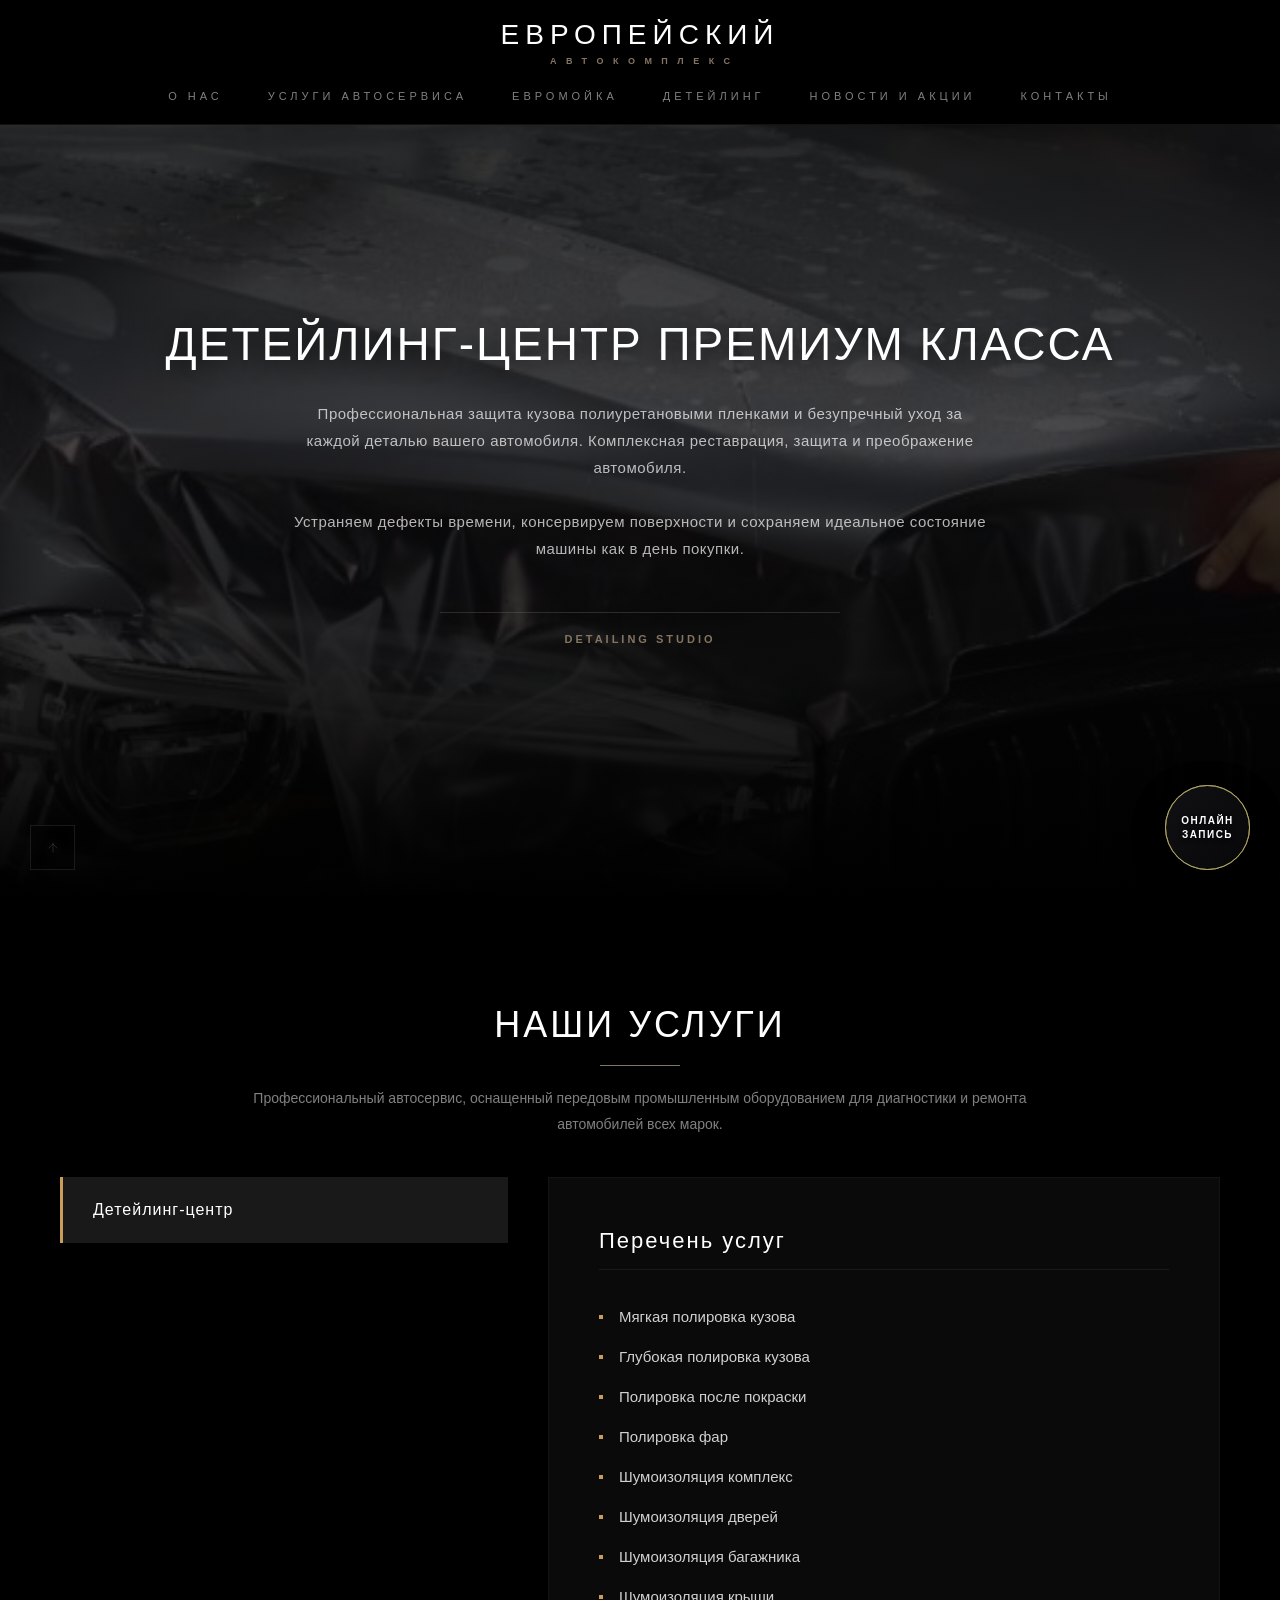
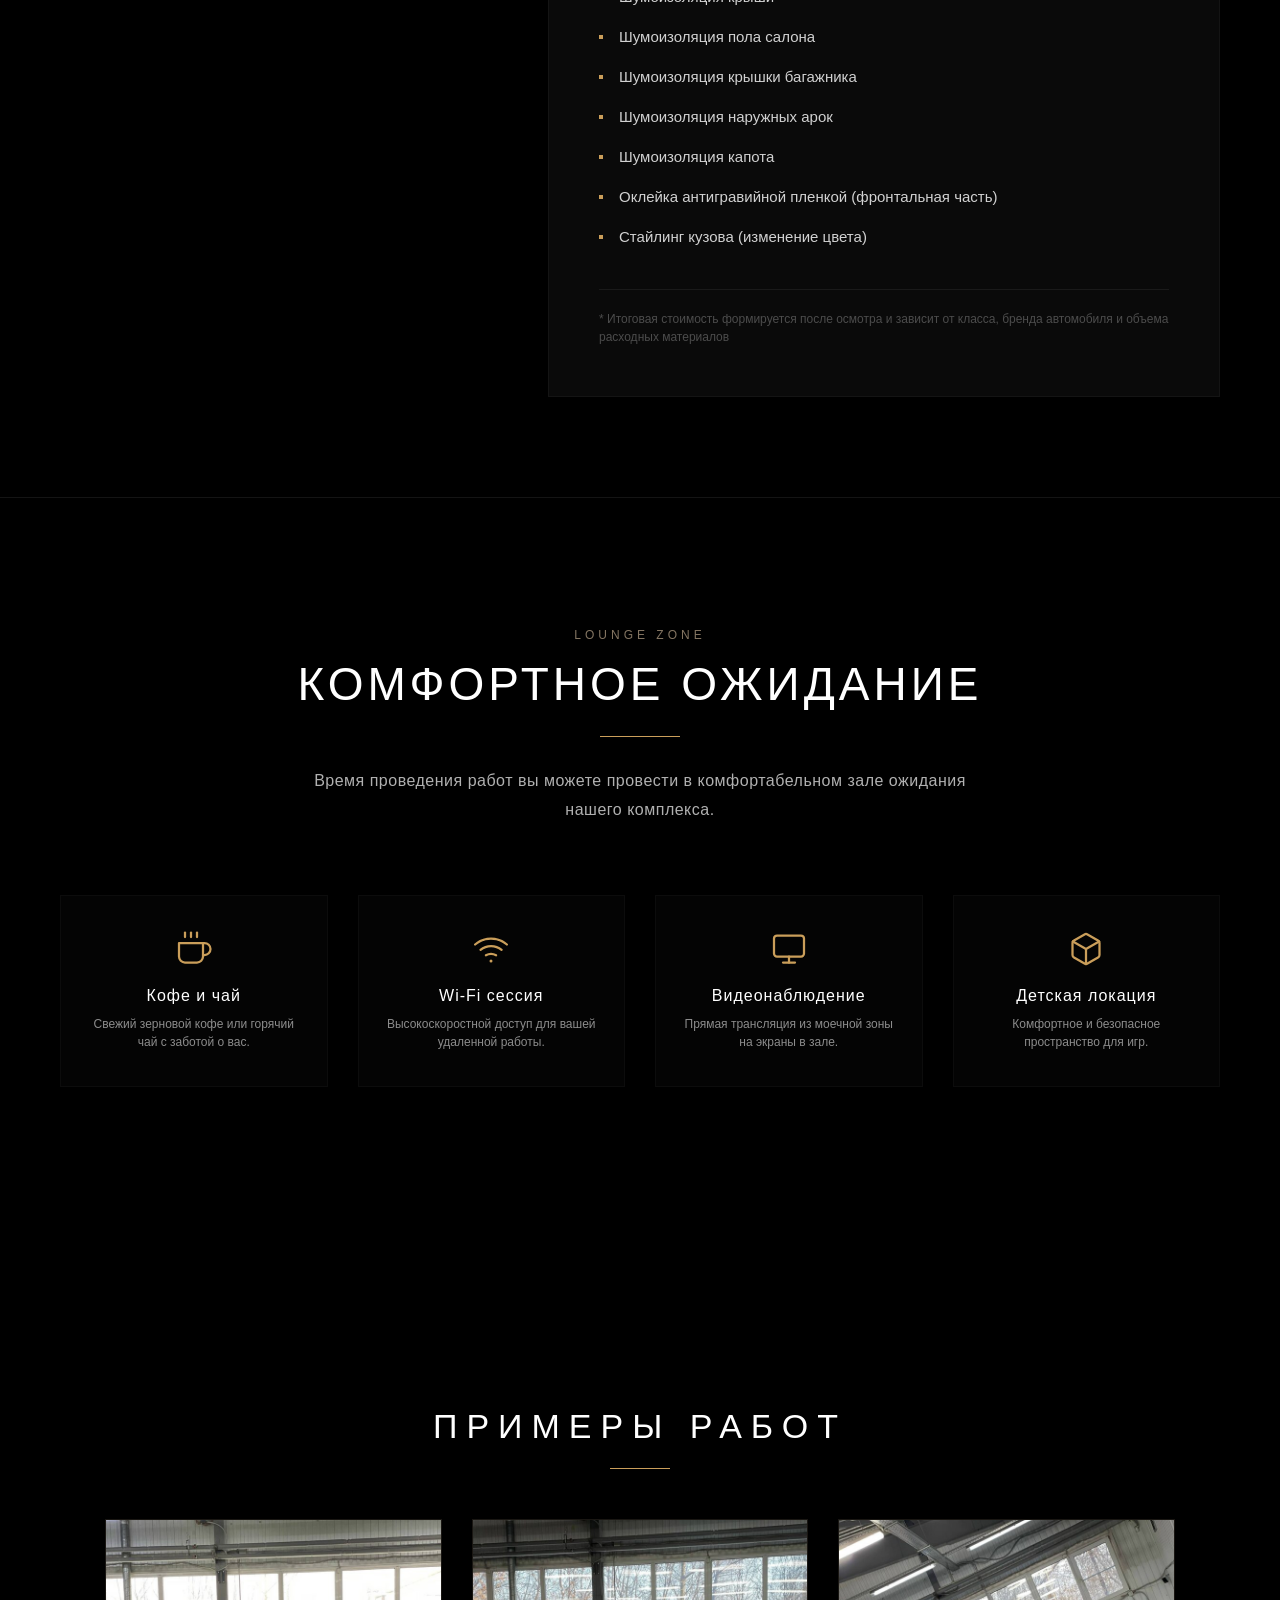
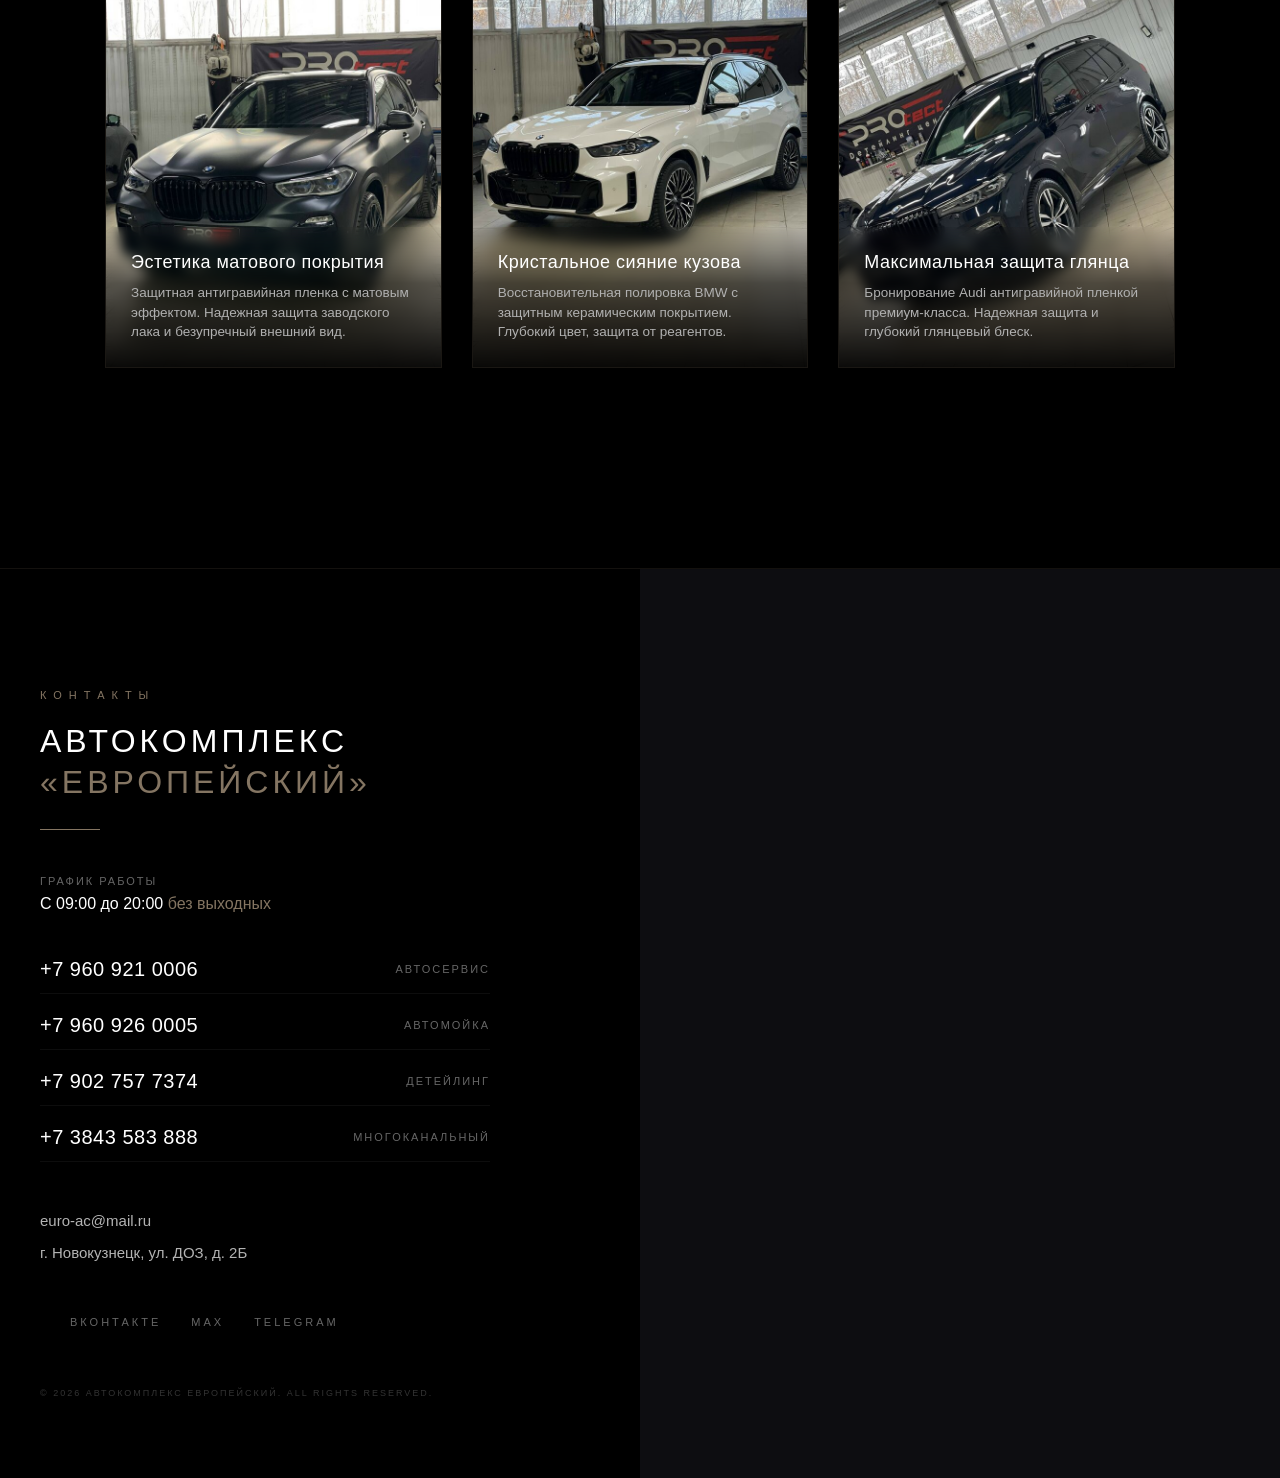
==== detailing/detailing.html @ e81b6d35 "Add files via upload" ====
<!DOCTYPE html>
<html lang="ru">
<head>
    <!-- Yandex.Metrika counter -->
<script type="text/javascript">
    (function(m,e,t,r,i,k,a){
        m[i]=m[i]||function(){(m[i].a=m[i].a||[]).push(arguments)};
        m[i].l=1*new Date();
        for (var j = 0; j < document.scripts.length; j++) {if (document.scripts[j].src === r) { return; }}
        k=e.createElement(t),a=e.getElementsByTagName(t)[0],k.async=1,k.src=r,a.parentNode.insertBefore(k,a)
    })(window, document,'script','https://mc.yandex.ru/metrika/tag.js?id=111897765', 'ym');

    ym(111897765, 'init', {ssr:true, webvisor:true, clickmap:true, ecommerce:"dataLayer", referrer: document.referrer, url: location.href, accurateTrackBounce:true, trackLinks:true});
</script>
<noscript><div><img src="https://mc.yandex.ru/watch/111897765" style="position:absolute; left:-9999px;" alt="" /></div></noscript>
<!-- /Yandex.Metrika counter -->
    <meta charset="UTF-8">
    <meta name="viewport" content="width=device-width, initial-scale=1.0">
    <title>Детейлинг | Автокомплекс Европейский Новокузнецк</title>
    <link rel="stylesheet" href="../style.css">
</head>
<body>

    <!-- PREMIUM FIXED NAVBAR -->
    <nav class="navbar">
        <div class="nav-container">
            <input type="checkbox" id="menu-toggle" class="menu-checkbox">
            <a href="../index.html" class="logo">
                <span class="logo-main">ЕВРОПЕЙСКИЙ</span>
                <span class="logo-sub">автокомплекс</span>
            </a>
            <label for="menu-toggle" class="burger-icon">
                <span></span>
                <span></span>
                <span></span>
            </label>
            <ul class="nav-menu">
                <li><a href="../index.html#about">О нас</a></li>
                <li><a href="../service/1index.html">Услуги автосервиса</a></li>
                <li><a href="../mojka/mojka.html">Евромойка</a></li>
                <li><a href="detailing.html">Детейлинг</a></li>
                <li><a href="../index.html#promo">Новости и акции</a></li>
                <li><a href="../index.html#contacts">Контакты</a></li>
            </ul>
        </div>
    </nav>

    <!-- HERO SECTION -->
    <section class="hero-section" style="background-image: url('../images/2-1-768x384.jpg');">
        <div class="hero-overlay"></div>
        <div class="hero-content">
            <h1 class="hero-title" style="font-weight: 300 !important; letter-spacing: 2px !important; text-transform: none !important;">
                ДЕТЕЙЛИНГ-ЦЕНТР ПРЕМИУМ КЛАССА
            </h1>
            <p class="hero-text">
                Профессиональная защита кузова полиуретановыми пленками и безупречный уход за каждой деталью вашего автомобиля. Комплексная реставрация, защита и преображение автомобиля.<br><br>
                Устраняем дефекты времени, консервируем поверхности и сохраняем идеальное состояние машины как в день покупки.
            </p>
            <div class="hero-mission" style="margin-bottom: 20px;">DETAILING STUDIO</div>
        </div>
    </section>

<!-- ==========================================================================
     МОБИЛЬНО-АДАПТИВНЫЙ LOFT-МОДУЛЬ УСЛУГ (БЕЗ ЦИФР)
     ========================================================================== -->
<section class="loft-services-layout">
    <div class="loft-services-container">
        
            <!-- ИСПРАВЛЕННЫЙ БЛОК: СИНХРОНИЗАЦИЯ СТИЛЯ ЧЕРТЫ И ШРИФТА -->
            <div class="eurowash-header" style="text-align: center; margin-bottom: 40px !important;">
                <h2 class="eurowash-main-title" style="font-weight: 300 !important; letter-spacing: 3px !important; text-transform: uppercase !important; font-size: 36px !important; margin-bottom: 15px !important; color: #FFFFFF !important;">
                    Наши услуги
                </h2>
                <div class="eurowash-line-divider" style="margin: 0 auto 20px auto !important;"></div>
                <p class="eurowash-main-subtitle" style="max-width: 800px; margin: 0 auto !important;">
                    Профессиональный автосервис, оснащенный передовым промышленным оборудованием для диагностики и ремонта автомобилей всех марок.
                </p>
            </div>

        <div class="loft-tabs-wrapper">
            
            <!-- НАВИГАЦИЯ -->
            <div class="loft-tabs-grid">
                
                <!-- КАТЕГОРИЯ 1 -->
                <div class="loft-tab-group" id="group-cat-to">
                    <div class="loft-tab-btn active" onclick="switchLoftTab(this, 'cat-to')">
                        <span class="tab-title">Детейлинг-центр</span>
                    </div>
                </div>

            </div>

            <!-- ДЕСКТОПНЫЙ ХРАНИЛИЩЕ-ЭКРАН -->
            <div class="loft-panels-display" id="desktop-display-panel">
                
                <!-- СОДЕРЖИМОЕ КАТЕГОРИИ 1 -->
                <div class="loft-panel-content active" id="cat-to">
                    <h3 class="panel-inside-title">Перечень услуг</h3>
                    <ul class="price-list-items">
                        <li>Мягкая полировка кузова</li>
                        <li>Глубокая полировка кузова</li>
                        <li>Полировка после покраски</li>
                        <li>Полировка фар</li>
                        <li>Шумоизоляция комплекс</li>
                        <li>Шумоизоляция дверей</span></li>
                        <li>Шумоизоляция багажника</li>
                        <li>Шумоизоляция крыши</li>
                        <li>Шумоизоляция пола салона</li>
                        <li>Шумоизоляция крышки багажника</li>
                        <li>Шумоизоляция наружных арок</li>
                        <li>Шумоизоляция капота</li>
                        <li>Оклейка антигравийной пленкой (фронтальная часть)</li>
                        <li>Стайлинг кузова (изменение цвета)</li>
                    </ul>
                    <div class="panel-disclaimer">
                        * Итоговая стоимость формируется после осмотра и зависит от класса, бренда автомобиля и объема расходных материалов

                    </div>
                </div>

                </div>

            </div>
        </div>

    </div>
</section>

    <!-- LOUNGE-ZONE MONOLITH -->
    <section class="loft-comfort-monolith" style="background-image: url('../images/photo-1625047509248-.jpg');">
        <div class="monolith-dark-overlay"></div>
        <div class="monolith-content">
            
            <div class="comfort-header-centered">
                <span class="comfort-meta-code">LOUNGE ZONE</span>
                <h2 class="comfort-title-main">Комфортное Ожидание</h2>
                <div class="comfort-line-center"></div>
                <p class="comfort-text-lead">Время проведения работ вы можете провести в комфортабельном зале ожидания нашего комплекса.</p>
            </div>

            <!-- Лента из 4-х премиальных пунктов лофта -->
            <div class="comfort-linear-ribbon">
                <div class="ribbon-item">
                    <div class="ribbon-icon">
                        <svg viewBox="0 0 24 24" fill="none" stroke="#ca9e5a" stroke-width="1.5" stroke-linecap="round" stroke-linejoin="round"><path d="M18 8h1a4 4 0 0 1 0 8h-1"></path><path d="M2 8h16v9a4 4 0 0 1-4 4H6a4 4 0 0 1-4-4V8z"></path><line x1="6" y1="1" x2="6" y2="4"></line><line x1="10" y1="1" x2="10" y2="4"></line><line x1="14" y1="1" x2="14" y2="4"></line></svg>
                    </div>
                    <h3 class="ribbon-label">Кофе и чай</h3>
                    <p class="ribbon-desc">Свежий зерновой кофе или горячий чай с заботой о вас.</p>
                </div>

                <div class="ribbon-item">
                    <div class="ribbon-icon">
                        <svg viewBox="0 0 24 24" fill="none" stroke="#ca9e5a" stroke-width="1.5" stroke-linecap="round" stroke-linejoin="round"><path d="M5 12.55a11 11 0 0 1 14.08 0"></path><path d="M1.42 9a16 16 0 0 1 21.16 0"></path><path d="M8.58 16.14a7 7 0 0 1 6.84 0"></path><line x1="12" y1="20" x2="12.01" y2="20" stroke-width="2"></line></svg>
                    </div>
                    <h3 class="ribbon-label">Wi-Fi сессия</h3>
                    <p class="ribbon-desc">Высокоскоростной доступ для вашей удаленной работы.</p>
                </div>

                <div class="ribbon-item">
                    <div class="ribbon-icon">
                        <svg viewBox="0 0 24 24" fill="none" stroke="#ca9e5a" stroke-width="1.5" stroke-linecap="round" stroke-linejoin="round"><rect x="2" y="3" width="20" height="14" rx="2" ry="2"></rect><line x1="8" y1="21" x2="16" y2="21"></line><line x1="12" y1="17" x2="12" y2="21"></line></svg>
                    </div>
                    <h3 class="ribbon-label">Видеонаблюдение</h3>
                    <p class="ribbon-desc">Прямая трансляция из моечной зоны на экраны в зале.</p>
                </div>

                <div class="ribbon-item">
                    <div class="ribbon-icon">
                        <svg viewBox="0 0 24 24" fill="none" stroke="#ca9e5a" stroke-width="1.5" stroke-linecap="round" stroke-linejoin="round"><path d="M21 16V8a2 2 0 0 0-1-1.73l-7-4a2 2 0 0 0-2 0l-7 4A2 2 0 0 0 3 8v8a2 2 0 0 0 1 1.73l7 4a2 2 0 0 0 2 0l7-4A2 2 0 0 0 21 16z"></path><polyline points="3.27 6.96 12 12.01 20.73 6.96"></polyline><line x1="12" y1="22.08" x2="12" y2="12"></line></svg>
                    </div>
                    <h3 class="ribbon-label">Детская локация</h3>
                    <p class="ribbon-desc">Комфортное и безопасное пространство для игр.</p>
                </div>
            </div>
        </div>
    </section>

    <!-- ПРИМЕРЫ РАБОТ -->
    <section class="reviews-loft-section">
        <div class="reviews-loft-container">
        <div class="reviews-loft-header" style="text-align: center !important; margin-bottom: 50px !important; padding-top: 50px !important;">
            <h2 class="eurowash-header" style="font-weight: 300 !important; letter-spacing: 9px !important; text-transform: uppercase !important; color: #FFFFFF !important; font-size: 34px !important; margin: 0 0 22px 0 !important; padding: 0 !important;">ПРИМЕРЫ РАБОТ</h2>
            <div class="eurowash-line-divider" style="width: 60px !important; height: 1px !important; background-color: #ca9e5a !important; margin: 0 auto !important; display: block !important;"></div>
        </div>
            <div class="reviews-grid-system">
        <div class="eurowash-portfolio-grid">
            
            <!-- Карточка 1 -->
            <div class="eurowash-portfolio-item">
                <img class="eurowash-portfolio-img" src="../images/KIp89D2U6u9i5lnKeVz-.jpg" alt="Эстетика матового покрытия">
                <div class="eurowash-portfolio-content">
                    <h3 class="eurowash-portfolio-title">Эстетика матового покрытия</h3>
                    <p class="eurowash-portfolio-text">Защитная антигравийная пленка с матовым эффектом. Надежная защита заводского лака и безупречный внешний вид.</p>
                </div>
            </div>

            <!-- Карточка 2 -->
            <div class="eurowash-portfolio-item">
                <img class="eurowash-portfolio-img" src="../images/Ao55FNGRckHCkM8zNSPq.jpg" alt="Кристальное сияние кузова">
                <div class="eurowash-portfolio-content">
                    <h3 class="eurowash-portfolio-title">Кристальное сияние кузова</h3>
                    <p class="eurowash-portfolio-text">Восстановительная полировка BMW с защитным керамическим покрытием. Глубокий цвет, защита от реагентов.</p>
                </div>
            </div>

            <!-- Карточка 3 -->
            <div class="eurowash-portfolio-item">
                <img class="eurowash-portfolio-img" src="../images/OlDW3I20HmL8QSIwO9Zn.jpg" alt="Максимальная защита глянца">
                <div class="eurowash-portfolio-content">
                    <h3 class="eurowash-portfolio-title">Максимальная защита глянца</h3>
<p class="eurowash-portfolio-text">Бронирование Audi антигравийной пленкой премиум-класса. Надежная защита и глубокий глянцевый блеск.</p>
                </div>
            </div>

        </div>
    </section>

    <!-- PREMIUM LOFT FOOTER & MAP MATRIX -->
    <footer class="loft-footer-section" id="contacts">
        <div class="loft-footer-container">
            <div class="footer-info-plate">
                <span class="footer-bronze-label">Контакты</span>
                <h2 class="footer-main-title">Автокомплекс <span class="bronze-faded">«Европейский»</span></h2>
                <div class="footer-line-divider"></div>
                <div class="footer-meta-block">
                    <span class="meta-label">График работы</span>
                    <span class="meta-value">С 09:00 до 20:00 <span class="bronze-faded">без выходных</span></span>
                </div>
                <div class="footer-phones-grid">
                    <a href="tel:+79609210006" class="footer-phone-link">
                        <span class="phone-number">+7 960 921 0006</span>
                        <span class="phone-dept">автосервис</span>
                    </a>
                    <a href="tel:+79609260005" class="footer-phone-link">
                        <span class="phone-number">+7 960 926 0005</span>
                        <span class="phone-dept">автомойка</span>
                    </a>
                    <a href="tel:+79027577374" class="footer-phone-link">
                        <span class="phone-number">+7 902 757 7374</span>
                        <span class="phone-dept">детейлинг</span>
                    </a>
                    <a href="tel:+73843583888" class="footer-phone-link">
                        <span class="phone-number">+7 3843 583 888</span>
                        <span class="phone-dept">многоканальный</span>
                    </a>
                </div>
                <div class="footer-navigation-links">
                    <a href="mailto:euro-ac@mail.ru" class="footer-interactive-anchor">euro-ac@mail.ru</a>
                <!-- Прямая ссылка-переход в карточку 2ГИС -->
                <a href="https://2gis.ru/novokuznetsk/firm/70000001036397132?m=87.129982%2C53.785603%2F16" target="_blank" rel="noopener" class="footer-interactive-anchor address-anchor">
                    г. Новокузнецк, ул. ДОЗ, д. 2Б
                </div>
            <!-- Блок социальных сетей (Иконки заменены на элитный текстовый разгон) -->
            <div class="footer-social-loft">
                <a href="https://vk.com/euroac" target="_blank" rel="noopener" class="social-loft-link">ВКонтакте</a>
                <a href="https://max.ru/join/dJu6TANS-S82IZVHqAVHKqB6mJ25j6_Ol82j2X-LHgs" target="_blank" rel="noopener" class="social-loft-link">MAX</a>
                <a href="https://t.me/EuroAutoServiceNVKZ" target="_blank" rel="noopener" class="social-loft-link">Telegram</a>
            </div>
                <span class="footer-copyright-porsche">© 2026 АВТОКОМПЛЕКС ЕВРОПЕЙСКИЙ. ALL RIGHTS RESERVED.</span>
            </div>
            
            <div class="footer-map-plate">
    <div style="position:relative;overflow:hidden;"><a href="https://yandex.ru/maps/org/yevropeyskiy/230646910896/?utm_medium=mapframe&utm_source=maps" style="color:#eee;font-size:12px;position:absolute;top:0px;">Европейский</a><a href="https://yandex.ru/maps/237/novokuznetsk/category/car_service_auto_repair/184105246/?utm_medium=mapframe&utm_source=maps" style="color:#eee;font-size:12px;position:absolute;top:14px;">Автосервис, автотехцентр в Новокузнецке</a><a href="https://yandex.ru/maps/237/novokuznetsk/category/auto_detailing/9561111444/?utm_medium=mapframe&utm_source=maps" style="color:#eee;font-size:12px;position:absolute;top:28px;">Детейлинг в Новокузнецке</a><iframe src="https://yandex.ru/map-widget/v1/org/yevropeyskiy/230646910896/?ll=87.129810%2C53.785544&z=16" width="560" height="400" frameborder="1" allowfullscreen="true" style="position:relative;"></iframe></div>
            </div>
        </div>
    </footer>

    <a href="#" class="loft-scroll-top-btn" style="border-radius: 0 !important;">
        <svg viewBox="0 0 24 24" fill="none" stroke="currentColor"><path d="M12 19V5M5 12l7-7 7 7" stroke-width="1.2"/></svg>
    </a>

    <div id="online-booking" class="popup-overlay">
        <a href="#" class="popup-close-area"></a>
        <div class="popup-body-glass" style="border-radius: 0 !important;">
            <a href="#" class="popup-close-btn">&times;</a>
            <h3>Онлайн-запись</h3>
            <p class="popup-subtitle">Выберите удобное время для визита в автокомплекс</p>
            
            <form action="#" method="POST">
                <div class="form-group">
                    <label>Ваше имя</label>
                    <input type="text" placeholder="Введите имя" required style="border-radius: 0 !important;">
                </div>
                <div class="form-group">
                    <label>Номер телефона</label>
                    <input type="tel" placeholder="+7 (999) 000-00-00" required style="border-radius: 0 !important;">
                </div>
                <div class="form-group">
                    <label>Направление услуг</label>
                    <select style="border-radius: 0 !important;">
                        <option value="service" selected>Автосервис / Ремонт</option>
                        <option value="wash">Евромойка</option>
                        <option value="detailing">Детейлинг / Полировка</option>
                    </select>
                </div>
                <button type="submit" class="popup-submit-btn" style="border-radius: 0 !important;">Подтвердить запись</button>
            </form>
        </div>
    </div>
    </footer>

        <!-- КНОПКА ЗАПИСИ (из вашего кода Tilda) -->
    <a href="#popup:zapis" class="my-floating-btn">
        <div class="pulse-wave wave-1"></div>
        <div class="pulse-wave wave-2"></div>
        <span class="btn-text">Онлайн<br>запись</span>
    </a>

 <!-- ========================================== -->
    <!-- БЛОК ОНЛАЙН-ЗАПИСИ (ФОРМА И КНОПКА)        -->
    <!-- ========================================== -->

    <!-- Модальное всплывающее окно (Попап) -->
    <div id="popup:zapis" class="popup-overlay">
        <!-- Кнопка-ссылка на саму себя для закрытия окна при клике на темный фон -->
        <a href="#close" class="popup-close-area"></a>
        
        <!-- Само окно из матового стекла -->
        <div class="popup-body-glass">
            <!-- Изящный крестик для закрытия формы -->
            <a href="#close" class="popup-close-btn">&times;</a>
            
            <!-- Заголовок формы -->
            <h3>Онлайн-запись</h3>
            <p class="popup-subtitle">Выберите удобное время для визита в автокомплекс</p>
            
            <!-- Интерактивная форма ввода данных -->
            <form class="popup-form">
                <div class="form-group">
                    <label>Ваше имя</label>
                    <input type="text" placeholder="Иван Иванов" required>
                </div>
                
                <div class="form-group">
                    <label>Номер телефона</label>
                    <input type="tel" placeholder="+7 (999) 000-00-00" required>
                </div>
                
                <div class="form-group">
                    <label>Выберите направление услуг</label>
                    <select required>
                        <option value="" disabled selected hidden>Нажмите для выбора...</option>
                        <option value="service">Автосервис / Ремонт</option>
                        <option value="wash">Евромойка</option>
                        <option value="detailing">Детейлинг / Полировка</option>
                    </select>
                </div>
                
                <!-- Премиальная кнопка отправки с золотым свечением -->
                <button type="submit" class="popup-submit-btn">Подтвердить запись</button>
            </form>
        </div>
    </div>

    <!-- Фиксированная кнопка записи VIP-формата с волнами цвета шампани -->
    <a href="#popup:zapis" class="my-floating-btn">
        <div class="pulse-wave wave-1"></div>
        <div class="pulse-wave wave-2"></div>
        <span class="btn-text">Онлайн<br>запись</span>
    </a>

    <!-- МОДИФИКАТОР СМУЗ-СКРОЛЛА ДЛЯ ЯКОРЕЙ -->
    <script>
        document.querySelectorAll('a[href^="#"]').forEach(anchor => {
            anchor.addEventListener('click', function (e) {
                const targetId = this.getAttribute('href');
                if (targetId === '#') return;
                
                const targetElement = document.querySelector(targetId);
                if (targetElement) {
                    e.preventDefault();
                    targetElement.scrollIntoView({
                        behavior: 'smooth'
                    });
                }
            });
        });
    </script>

        
<script>
function toggleFaq(trigger) {
    // 1. Находим общую коробку текущего вопроса
    const item = trigger.parentElement;
    // 2. Находим скрытую панель ответа строго внутри этой коробки
    const panel = item.querySelector('.faq-panel');
    // 3. Проверяем, открыт ли этот вопрос прямо сейчас
    const isNowActive = item.classList.contains('active');
    
    // Мягко закрываем все остальные открытые вопросы на сайте (эффект моно-аккордеона)
    document.querySelectorAll('.faq-item').forEach(el => {
        el.classList.remove('active');
        el.querySelector('.faq-panel').style.maxHeight = null;
    });

    // Если вопрос был закрыт — активируем класс и принудительно вычисляем его внутреннюю высоту в пикселях
    if (!isNowActive) {
        item.classList.add('active');
        panel.style.maxHeight = panel.scrollHeight + "px";
    }
}
</script>

<!-- ИНЕРЦИОННЫЙ СКРОЛЛ ПО ТОКЕНУ PLDT-REACTIVE-V4.5-NVKZ-2026 -->
<script>
document.querySelectorAll('.nav-menu a[href^="#"]').forEach(anchor => {
    anchor.addEventListener('click', function (e) {
        e.preventDefault();
        
        const targetId = this.getAttribute('href');
        const targetElement = document.querySelector(targetId);
        
        if (targetElement) {
            // Вычисляем, где находится нужный блок на странице
            const targetPosition = targetElement.getBoundingClientRect().top + window.pageYOffset;
            const startPosition = window.pageYOffset;
            const distance = targetPosition - startPosition;
            
            let startTime = null;
            const duration = 1200; // СКОРОСТЬ: 1200мс = 1.2 секунды вальяжного хода. Можно увеличить до 1500 для еще более медленного скролла

            // Формула плавного замедления (Cubic Ease-Out)
            function easeOutCubic(t, b, c, d) {
                t /= d;
                t--;
                return c * (t * t * t + 1) + b;
            }

            function animation(currentTime) {
                if (startTime === null) startTime = currentTime;
                const timeElapsed = currentTime - startTime;
                const run = easeOutCubic(timeElapsed, startPosition, distance, duration);
                
                window.scrollTo(0, run);
                
                if (timeElapsed < duration) {
                    requestAnimationFrame(animation);
                }
            }
            
            requestAnimationFrame(animation);
        }

        // Автозакрытие мобильного меню (если открыто)
        const burgerToggle = document.getElementById('menu-toggle');
        if (burgerToggle && burgerToggle.checked) {
            burgerToggle.checked = false;
        }
    });
});
</script>

<script>
    function switchLoftTab(btn, targetId) {
        const isMobile = window.innerWidth <= 991;
        const targetPanel = document.getElementById(targetId);
        const parentGroup = btn.closest('.loft-tab-group');

        // Базовый сброс активности у всех кнопок
        document.querySelectorAll('.loft-tab-btn').forEach(b => b.classList.remove('active'));
        btn.classList.add('active');

        if (isMobile) {
            // Мобильная логика: если панель уже раскрыта внутри этой же группы — закрываем её
            if (parentGroup.contains(targetPanel) && targetPanel.classList.contains('active')) {
                targetPanel.classList.remove('active');
                btn.classList.remove('active');
                // Возвращаем панель обратно в десктопный блок-хранилище
                document.getElementById('desktop-display-panel').appendChild(targetPanel);
                return;
            }

            // Убираем старую активную панель у других элементов
            document.querySelectorAll('.loft-panel-content').forEach(p => {
                if(p.classList.contains('active')) {
                    p.classList.remove('active');
                    document.getElementById('desktop-display-panel').appendChild(p);
                }
            });

            // Переносим контент внутрь мобильной группы прямо под кнопку и активируем
            parentGroup.appendChild(targetPanel);
            targetPanel.classList.add('active');

            // Умный автоскролл: мягко докручиваем экран до нажатой кнопки
            setTimeout(() => {
                btn.scrollIntoView({ behavior: 'smooth', block: 'start' });
            }, 100);

        } else {
            // Десктопная логика: возвращаем панели в штатное окно вывода справа
            const display = document.getElementById('desktop-display-panel');
            document.querySelectorAll('.loft-panel-content').forEach(p => {
                p.classList.remove('active');
                if (p.parentNode !== display) {
                    display.appendChild(p);
                }
            });
            targetPanel.classList.add('active');
        }
    }

    // Запускаем проверку при изменении размеров экрана
    window.addEventListener('resize', function() {
        const activeBtn = document.querySelector('.loft-tab-btn.active');
        if (activeBtn) {
            const targetId = activeBtn.onclick.toString().match(/'([^']+)'/)[1];
            switchLoftTab(activeBtn, targetId);
        }
    });
</script>



<!-- Плавающая стрелка «Наверх» в левом углу -->
<a href="#" class="loft-scroll-top-btn" title="Наверх">
    <svg viewBox="0 0 24 24" fill="none" stroke="currentColor" stroke-width="1.5">
        <path d="M12 19V5M12 5L5 12M12 5L19 12" stroke-linecap="square"/>
    </svg>
</a>


</body>
</html>
---- style.css ----
/* ==========================================================================
   PORSCHE-LOFT GLOBAL CORE & RESET
   ========================================================================== */
* {
    margin: 0;
    padding: 0;
    box-sizing: border-box;
}

body {
    font-family: 'Inter', -apple-system, BlinkMacSystemFont, "Segoe UI", sans-serif !important;
    font-weight: 300 !important; /* Утонченное премиальное начертание вместо жирного */
    background-color: #000000 !important;
    color: #ffffff;
    min-height: 100vh;
    overflow-x: hidden;
    -webkit-font-smoothing: antialiased;
}

/* ==========================================================================
   PREMIUM FIXED NAVBAR
   ========================================================================== */
.navbar {
    position: fixed;
    top: 0;
    left: 0;
    width: 100%;
    background-color: #000000;
    border-bottom: 1px solid rgba(132, 117, 98, 0.15); /* Тончайший бронзовый стык */
    z-index: 1000;
    padding: 20px 0;
}

.nav-container {
    max-width: 1440px;
    margin: 0 auto;
    display: flex;
    flex-direction: column;
    align-items: center;
    justify-content: center;
    padding: 0 40px;
    position: relative;
    gap: 20px;
}

/* ЛОГОТИП: Очищение от дешевого золота, переход в Platinum Dust */
.logo {
    display: flex;
    flex-direction: column;
    align-items: center;
    user-select: none;
    text-decoration: none;
}

.logo-main {
    font-size: 28px;
    font-weight: 300; /* Переведено в элитное тонкое начертание Porsche */
    text-transform: uppercase;
    letter-spacing: 6px;
    line-height: 1.1;
    color: #FFFFFF; /* Чистый платиновый глянец вместо градиента */
    filter: drop-shadow(0 2px 4px rgba(0, 0, 0, 0.8));
    transition: all 0.3s ease;
}

/* Использование жесткого семантического анкора на главном бренде */
.logo-main .brand-bold {
    font-weight: 900 !important;
    letter-spacing: 4px;
}

.logo-sub {
    font-size: 9px;
    font-weight: 600;
    text-transform: uppercase;
    letter-spacing: 9.5px;
    color: #847562; /* Матовая бронза зафиксирована */
    margin-top: 6px;
    line-height: 1;
    padding-left: 9.5px; /* Идеальная компенсация правого отступа для центровки */
}

.logo:hover .logo-main {
    text-shadow: 0 0 15px rgba(255, 255, 255, 0.3);
    opacity: 0.9;
}

/* ДЕСКТОПНОЕ МЕНЮ: Высокая мода и воздух */
.nav-menu {
    display: flex;
    list-style: none;
    gap: 45px;
    margin: 0;
    padding: 0;
}

.nav-menu a {
    color: rgba(255, 255, 255, 0.5); /* Равномерный платиновый полутон */
    text-decoration: none;
    font-size: 11px;
    font-weight: 300;
    text-transform: uppercase;
    letter-spacing: 4px; /* Экстремальный элитный разгон букв */
    transition: all 0.4s cubic-bezier(0.25, 1, 0.5, 1);
    position: relative;
    padding: 6px 0;
}

.nav-menu a:hover {
    color: #ffffff;
    letter-spacing: 4.5px; /* Едва заметное дорогое расширение при ховере */
}

.nav-menu a::after {
    content: '';
    position: absolute;
    bottom: 0;
    left: 50%;
    width: 0;
    height: 1px;
    background: #847562; /* Смена на бронзовую нить для единства концепта */
    transition: all 0.3s cubic-bezier(0.25, 1, 0.5, 1);
    transform: translateX(-50%);
}

.nav-menu a:hover::after {
    width: 100%;
}

/* ==========================================================================
   HERO SECTION (VIP BANNER)
   ========================================================================== */
.hero-section {
    position: relative;
    width: 100%;
    min-height: 100vh;
    display: flex;
    align-items: center;
    justify-content: center;
    background: url('images/photo-1625047509248-.jpg') center center / cover no-repeat; 
    background-attachment: fixed;
    text-align: center;
    padding: 180px 24px 100px 24px;
    overflow: hidden;
}

.hero-overlay {
    position: absolute;
    top: 0;
    left: 0;
    width: 100%;
    height: 100%;
    background: linear-gradient(to bottom, 
        rgba(0, 0, 0, 0.95) 0%, 
        rgba(0, 0, 0, 0.80) 50%, 
        #000000 100%
    );
    z-index: 1;
}

.hero-content {
    position: relative;
    z-index: 2;
    max-width: 1100px;
    width: 100%;
    display: flex;
    flex-direction: column;
    align-items: center;
}

.hero-title {
    font-size: 48px;
    font-weight: 300;
    text-transform: uppercase;
    letter-spacing: 6px;
    line-height: 1.4;
    color: #ffffff;
    margin-bottom: 30px;
}

.hero-title .loft-bold {
    font-weight: 900 !important;
    letter-spacing: normal;
    background: none;
    -webkit-background-clip: initial;
    -webkit-text-fill-color: initial;
    background-clip: text;
    color: #FFFFFF;
}

.hero-text {
    font-size: 14px;
    font-weight: 300;
    line-height: 1.9;
    margin-bottom: 50px;
    color: rgba(255, 255, 255, 0.6);
    max-width: 750px;
    letter-spacing: 0.8px;
}

.hero-mission {
    font-size: 11px;
    font-weight: 300;
    text-transform: uppercase;
    letter-spacing: 5px;
    color: #847562;
    border-top: 1px solid rgba(132, 117, 98, 0.2);
    padding-top: 25px;
    width: 100%;
    max-width: 450px;
}

/* ==========================================================================
   БЛОК О НАC: СИНХРОНИЗАЦИЯ С КОНЦЕПЦИЕЙ LOFT PORSCHE
   ========================================================================== */
.about-section {
    padding: 140px 0;
    background-color: #000000 !important; /* Убран грязный градиент в белый! Поток непрерывен */
    position: relative;
    overflow: hidden;
}

.about-container {
    max-width: 1440px;
    margin: 0 auto;
    padding: 0 40px;
    display: grid;
    grid-template-columns: 1fr 1.2fr; /* Жесткое геометрическое деление коробки */
    gap: 80px;
    align-items: center;
}

/* ЛЕВАЯ ЧАСТЬ: Сетка 2х2 с верхнеуровневой матовой бронзовой изоляцией */
.about-image-grid {
    display: grid;
    grid-template-columns: repeat(2, 1fr);
    gap: 20px;
    width: 100%;
}

.about-img-wrapper {
    width: 100%;
    aspect-ratio: 1 / 1 !important;
    overflow: hidden;
    position: relative;
    background: linear-gradient(135deg, rgba(20, 20, 25, 0.95), rgba(5, 5, 8, 0.98)) !important;
    box-shadow: 0 30px 60px rgba(0, 0, 0, 0.8) !important;
}

/* Бронзовая рамочная вуаль ПОВЕРХ контента */
.about-img-wrapper::after {
    content: '';
    position: absolute;
    inset: 0;
    border: 1px solid rgba(132, 117, 98, 0.25) !important;
    pointer-events: none;
    z-index: 2;
    transition: border-color 0.4s cubic-bezier(0.25, 1, 0.5, 1);
}

.about-img-wrapper img {
    width: 100% !important;
    height: 100% !important;
    object-fit: cover !important;
    filter: grayscale(30%) contrast(110%) brightness(0.75); /* Чистый Loft-фильтр */
    position: relative;
    z-index: 1;
    transition: transform 0.6s cubic-bezier(0.25, 1, 0.5, 1), filter 0.6s ease;
}

.about-img-wrapper:hover::after {
    border-color: rgba(132, 117, 98, 0.8) !important; /* Глубокое матовое свечение */
}

.about-img-wrapper:hover img {
    transform: scale(1.04);
    filter: grayscale(0%) contrast(105%) brightness(0.9);
}

/* ПРАВАЯ ЧАСТЬ: Очищенная текстовая панель без лишнего бэкграунда Tilda */
.about-card-glass {
    background: transparent !important; /* Убираем промежуточные грязные подложки */
    padding: 0;
    box-shadow: none !important;
}

.about-card-glass .loft-subtitle {
    font-size: 11px;
    font-weight: 300;
    letter-spacing: 7px;
    text-transform: uppercase;
    color: #847562;
    display: block;
    margin-bottom: 20px;
}

/* Ремонт сломанного заголовка «О КОМПЛЕКСЕ» */
.about-card-glass h2 {
    font-size: 36px;
    font-weight: 300; /* Возврат к тонкой Porsche-эстетике */
    text-transform: uppercase;
    letter-spacing: 5px;
    color: #FFFFFF;
    margin: 0 0 35px 0;
    line-height: 1.3;
}

.about-card-glass h2 .loft-bold {
    font-weight: 900 !important; /* Строгий весовой контраст на ключевом слове */
    letter-spacing: normal;
}

.about-card-glass p {
    font-size: 14px;
    font-weight: 300;
    line-height: 1.9;
    color: #B0B0B0; /* Благородный платиновый дым вместо глухого белого */
    margin-bottom: 25px;
    letter-spacing: 0.5px;
}

.about-card-glass p:last-child {
    margin-bottom: 0;
    color: rgba(176, 176, 176, 0.5); /* Плавное затухание финального акцента контроля качества */
}

/* ==========================================================================
   MOBILE INTERFACES RESET (UP TO 991px)
   ========================================================================== */
.menu-checkbox { display: none; }

.burger-icon {
    display: none;
    flex-direction: column;
    justify-content: space-between;
    width: 24px;
    height: 16px;
    cursor: pointer;
    z-index: 1002;
}

.burger-icon span {
    display: block;
    width: 100%;
    height: 1.5px;
    background-color: #ffffff;
    transition: all 0.3s ease;
}

@media (max-width: 991px) {
    .nav-container {
        flex-direction: row;
        justify-content: space-between;
        padding: 15px 24px;
    }
    
    .burger-icon { display: flex; }
    
    .nav-menu {
        position: fixed;
        top: 0;
        left: 0;
        width: 100%;
        height: 100vh;
        background: #000000;
        display: flex;
        flex-direction: column;
        justify-content: center;
        align-items: center;
        gap: 0;
        z-index: 1001;
        opacity: 0;
        visibility: hidden;
        transform: translateY(-20px);
        transition: all 0.5s cubic-bezier(0.25, 1, 0.5, 1);
    }

    .nav-menu li {
        width: 100%;
        text-align: center;
        border-bottom: 1px solid rgba(132, 117, 98, 0.08);
    }

    .nav-menu a {
        display: block;
        padding: 25px 0;
        font-size: 15px;
        letter-spacing: 4px;
    }

    .menu-checkbox:checked ~ .nav-menu {
        opacity: 1;
        visibility: visible;
        transform: translateY(0);
    }

    .menu-checkbox:checked ~ .burger-icon span:nth-child(1) { transform: translateY(7px) rotate(45deg); }
    .menu-checkbox:checked ~ .burger-icon span:nth-child(2) { opacity: 0; }
    .menu-checkbox:checked ~ .burger-icon span:nth-child(3) { transform: translateY(-7px) 
        rotate(-45deg); }
        /* О Нас: Мобильная адаптация /
        .about-section { padding: 80px 0; }
        .about-container {
        grid-template-columns: 1fr;
        gap: 40px;
        padding: 0 24px;
        }
        .about-image-grid {
        order: 2;
        gap: 12px;
        }
        .about-img-wrapper {
        aspect-ratio: 4 / 3 !important; / Перевод в кинематографичный горизонтальный формат */
    }
    .about-card-glass { order: 1; }
    .about-card-glass h2 { font-size: 26px; margin-bottom: 20px; }
    .about-card-glass p { font-size: 13px; line-height: 1.7; 
    }


/* ==========================================================================
   ЖЕСТКИЙ МОБИЛЬНЫЙ АДАПТИВ ДЛЯ НОВОЙ СЕКТОРНОЙ СТРУКТУРЫ
   ========================================================================== */
@media (max-width: 991px) {
    .loft-services-section {
        padding: 100px 0;
        background: linear-gradient(to bottom, #ffffff 0%, #f4f4f7 20%, #0a0a0d 100%);
    }

    .loft-services-container {
        gap: 60px;
        padding: 0 24px;
    }

    .loft-services-title {
        font-size: 32px;
        letter-spacing: 4px;
    }

    .loft-services-subtitle {
        font-size: 14px;
        line-height: 1.7;
    }

    .loft-services-grid {
        grid-template-columns: 1fr;
        gap: 25px;
    }

    .porsche-loft-card {
        padding: 55px 30px;
    }

    .porsche-loft-card p {
        text-align: center;
    }
}


   /* ==========================================================================
   МОБИЛЬНАЯ АДАПТАЦИЯ ШАПКИ (ЭКРАНЫ ДО 991px)
   ========================================================================== */
@media (max-width: 991px) {
    .nav-container {
        padding: 0 24px;
    }

    /* Показываем иконку бургера на смартфонах и планшетах */
    .burger-icon {
        display: flex;
    }

    /* Превращаем обычное меню в выпадающую VIP-панель сверху */
    .nav-menu {
        position: fixed;
        top: 0;
        left: 0;
        width: 100%;
        height: 100vh; /* Раскрывается на весь экран телефона, как в Tilda */
        background-color: rgba(0, 0, 0, 0.98); /* Глубокий, почти глухой черный глянец */
        backdrop-filter: blur(15px);
        flex-direction: column;
        justify-content: center;
        align-items: center;
        gap: 35px;
        z-index: 1001;
        
        /* Начальное состояние: меню скрыто и поднято наверх за границы экрана */
        opacity: 0;
        visibility: hidden;
        transform: translateY(-20px);
        transition: all 0.4s cubic-bezier(0.25, 1, 0.5, 1);
    }

    .nav-menu a {
        font-size: 18px; /* Увеличиваем размер для удобного тапа пальцем */
        letter-spacing: 2px;
    }

    /* МАГИЯ ЧЕКБОКСА: когда бургер нажат, плавно показываем меню */
    .menu-checkbox:checked ~ .nav-menu {
        opacity: 1;
        visibility: visible;
        transform: translateY(0);
    }

    /* АНИМАЦИЯ БУРГЕРА: превращаем три полоски в стильный крестик при открытии */
    .menu-checkbox:checked ~ .burger-icon span:nth-child(1) {
        transform: translateY(8px) rotate(45deg);
    }

    .menu-checkbox:checked ~ .burger-icon span:nth-child(2) {
        opacity: 0; /* Средняя полоска исчезает */
    }

    .menu-checkbox:checked ~ .burger-icon span:nth-child(3) {
        transform: translateY(-8px) rotate(-45deg);
    }
}

/* ==========================================================================
   БЛОК: ГЛАВНЫЙ БАННЕР / HERO SECTION (VIP PORSCHE STYLE)
   ========================================================================== */
.hero-section {
    position: relative;
    width: 100%;
    min-height: 100vh;
    display: flex;
    align-items: center;
    justify-content: center;
    background: url('images/photo-1625047509248-.jpg') center center / cover no-repeat; 
    background-attachment: fixed; /* Эффект параллакса, как на Тильде */
    text-align: center;
    padding: 180px 24px 100px 24px;
    overflow: hidden;
}

/* Элитное глубокое скольжение глянца (затемнение фона) */
.hero-overlay {
    position: absolute;
    top: 0;
    left: 0;
    width: 100%;
    height: 100%;
    background: linear-gradient(to bottom, 
        rgba(0, 0, 0, 0.85) 0%, 
        rgba(10, 10, 13, 0.70) 50%, 
        #000000 100%
    );
    z-index: 1;
}

.hero-content {
    position: relative;
    z-index: 2;
    max-width: 950px;
    width: 100%;
    display: flex;
    flex-direction: column;
    align-items: center;
}

/* Типографика Porsche: тонкая, широкая, монументальная */
.hero-title {
    font-size: 46px;
    font-weight: 300; /* Ультратонкое элитное начертание */
    text-transform: uppercase;
    letter-spacing: 5px; /* Большой благородный разгон букв */
    line-height: 1.3;
    color: #ffffff;
    margin-bottom: 25px;
    text-shadow: 0 4px 20px rgba(0, 0, 0, 0.6);
}

.hero-title span {
    font-weight: 800; /* Выделяем главное слово объемом */
    background: linear-gradient(135deg, #ffffff 0%, #bbbfca 100%);
    background-clip: text;
    -webkit-background-clip: text;
    -webkit-text-fill-color: transparent;
}

/* Текст-подзаголовок */
.hero-text {
    font-size: 15px;
    font-weight: 400;
    line-height: 1.8;
    margin-bottom: 40px;
    color: rgba(255, 255, 255, 0.7);
    max-width: 700px;
    letter-spacing: 0.5px;
}

/* Строгая элитная плашка миссии */
.hero-mission {
    font-size: 11px;
    font-weight: 600;
    text-transform: uppercase;
    letter-spacing: 3px;
    color: #847562; /* Наша фирменная бронза */
    border-top: 1px solid rgba(132, 117, 98, 0.3);
    padding-top: 20px;
    margin-top: 10px;
    width: 100%;
    max-width: 400px;
}

/* Адаптив обложки под мобильные экраны */
@media (max-width: 768px) {
    .hero-section {
        padding-top: 160px;
        background-attachment: scroll; /* Отключаем фиксацию на мобильных во избежание багов */
    }
    .hero-title {
        font-size: 26px;
        letter-spacing: 3px;
    }
    .hero-text {
        font-size: 13px;
        line-height: 1.6;
    }
}

/* ==========================================================================
   БЛОК О НАС — БЕСШОВНЫЙ VIP-ГРАДИЕНТ И ИНДУСТРИАЛЬНАЯ ПЛИТКА
   ========================================================================== */
.about-section {
    padding: 180px 0 160px 0; /* Огромные отступы для шикарного бесстыкового разгона цвета */
    background: linear-gradient(to bottom, 
        #000000 0%, 
        #0a0a0d 20%, 
        #111116 45%, 
        #181820 65%, 
        #e3e3e8 90%, 
        #ffffff 100%
    );
    position: relative;
    overflow: hidden;
}

/* Главный контейнер флекс-сетки */
.about-container {
    max-width: 1200px;
    margin: 0 auto;
    padding: 0 40px;
    display: flex;
    align-items: center; /* Центрируем плитку и текст по вертикали */
    gap: 60px; /* Элитный просторный зазор между блоками */
}

/* ЛЕВАЯ ЧАСТЬ: Строгая плитка 2х2 с жесткой лофт-стыковкой */
.about-image-grid {
    flex: 1;
    display: grid;
    grid-template-columns: repeat(2, 1fr);
    gap: 16px; /* Чуть увеличили зазор для благородного разделения рамок */
    padding: 0; /* Убрали внутренние отступы общей коробки */
    background: transparent; /* Убрали общую подложку */
    border: none; /* ПОЛНОСТЬЮ УБРАЛИ ОБЩУЮ РАМКУ */
    max-width: 500px;
    width: 100%;
}

/* Обертка каждой отдельной картинки — ТОНИРОВАННОЕ СТЕКЛО */
.about-img-wrapper {
    width: 100%;
    aspect-ratio: 1 / 1 !important;
    overflow: hidden;
    border-radius: 4px; /* Строгий лофт-радиус */
    position: relative; /* Обязательно для позиционирования рамки поверх */
    
    /* ТОНИРОВАННОЕ ГЛУБОКОЕ СТЕКЛО (КАК В PORSCHE DESIGN) */
    background: linear-gradient(135deg, rgba(15, 15, 20, 0.85) 0%, rgba(5, 5, 7, 0.95) 100%) !important;
    backdrop-filter: blur(20px) !important;
    -webkit-backdrop-filter: blur(20px) !important;
    
    /* Глубокая индустриальная тень */
    box-shadow: 0 20px 45px rgba(0, 0, 0, 0.7) !important;
    transition: all 0.4s cubic-bezier(0.25, 1, 0.5, 1);
}

/* МАГИЧЕСКАЯ ИНЪЕКЦИЯ: Тончайшая рамка и металлический блик ПОВЕРХ картинки */
.about-img-wrapper::after {
    content: '';
    position: absolute;
    top: 0;
    left: 0;
    right: 0;
    bottom: 0;
    border: 1px solid rgba(132, 117, 98, 0.75) !important; /* Наша медно-бронзовая рамка */
    border-radius: 4px;
    box-shadow: inset 0 1px 1px rgba(255, 255, 255, 0.08) !important; /* Внутренний металлический блик */
    pointer-events: none; /* Пропускает клики мыши сквозь себя на картинку */
    z-index: 2; /* Выносит рамку на самый верхний слой */
    transition: border-color 0.4s ease;
}

/* Чистая обработка самих изображений внутри обертки */
.about-img-wrapper img {
    width: 100% !important;
    height: 100% !important;
    object-fit: cover !important;
    filter: grayscale(15%) contrast(105%) brightness(0.85); /* Суровый авто-фильтр */
    position: relative;
    z-index: 1; /* Картинка остается под рамкой */
    transition: transform 0.5s cubic-bezier(0.25, 1, 0.5, 1), filter 0.5s ease;
}

/* Эффект при наведении (рамка наливается стопроцентным медно-бронзовым цветом) */
.about-img-wrapper:hover::after {
    border-color: rgba(132, 117, 98, 1) !important;
}

.about-img-wrapper:hover img {
    transform: scale(1.04); /* Дорогое плавное увеличение */
    filter: grayscale(0%) contrast(105%) brightness(1); /* Возврат цветов Porsche */
}

/* ==========================================================================
   ЕДИНЫЙ VIP-АДАПТИВ ДЛЯ ШАПКИ И БЛОКА «О НАС» (ЭКРАНЫ ДО 991px)
   ========================================================================== */
@media (max-width: 991px) {
    
    /* Показываем иконку бургера на смартфонах и планшетах */
    .burger-icon {
        display: flex;
    }

    /* Превращаем меню в роскошную выпадающую VIP-панель (матовое стекло) */
    .nav-menu {
        position: fixed;
        top: 0;
        left: 0;
        width: 100%;
        height: 100vh;
        background: linear-gradient(135deg, rgba(10, 10, 12, 0.94) 0%, rgba(0, 0, 0, 0.98) 100%);
        backdrop-filter: blur(25px);
        -webkit-backdrop-filter: blur(25px);
        
        display: flex;
        flex-direction: column;
        justify-content: center;
        align-items: center;
        gap: 0;
        z-index: 1001;
        
        opacity: 0;
        visibility: hidden;
        transform: scale(1.05);
        transition: all 0.5s cubic-bezier(0.25, 1, 0.5, 1);
    }

    /* Каждый пункт меню превращаем в аккуратную интерактивную строку */
    .nav-menu li {
        width: 100%;
        text-align: center;
        border-bottom: 1px solid rgba(255, 255, 255, 0.03);
        opacity: 0;
        transform: translateY(20px);
        transition: all 0.5s cubic-bezier(0.25, 1, 0.5, 1);
    }
    
    .nav-menu li:last-child {
        border-bottom: none;
    }

    .nav-menu a {
        display: block;
        padding: 22px 0; 
        font-size: 16px;
        font-weight: 500;
        letter-spacing: 3px;
        color: #aaaaaa;
        transition: all 0.3s ease;
    }

    .nav-menu a:active, .nav-menu a:hover {
        color: #ffffff;
        background: rgba(255, 255, 255, 0.02);
        letter-spacing: 4px;
    }

    .menu-checkbox:checked ~ .nav-menu {
        opacity: 1;
        visibility: visible;
        transform: scale(1);
    }

    .menu-checkbox:checked ~ .nav-menu li {
        opacity: 1;
        transform: translateY(0);
    }
    
    .menu-checkbox:checked ~ .nav-menu li:nth-child(1) { transition-delay: 0.08s; }
    .menu-checkbox:checked ~ .nav-menu li:nth-child(2) { transition-delay: 0.14s; }
    .menu-checkbox:checked ~ .nav-menu li:nth-child(3) { transition-delay: 0.20s; }
    .menu-checkbox:checked ~ .nav-menu li:nth-child(4) { transition-delay: 0.26s; }
    .menu-checkbox:checked ~ .nav-menu li:nth-child(5) { transition-delay: 0.32s; }
    .menu-checkbox:checked ~ .nav-menu li:nth-child(6) { transition-delay: 0.38s; }

    .menu-checkbox:checked ~ .burger-icon span:nth-child(1) { transform: translateY(8px) rotate(45deg); }
    .menu-checkbox:checked ~ .burger-icon span:nth-child(2) { opacity: 0; }
    .menu-checkbox:checked ~ .burger-icon span:nth-child(3) { transform: translateY(-8px) rotate(-45deg); }

    /* МОБИЛЬНЫЙ ТЮНИНГ БЛОКА «О НАС» */
    .about-section {
        padding: 90px 0 80px 0;
        background: linear-gradient(to bottom, #000000 0%, #0a0a0d 40%, #121217 65%, #e3e3e8 90%, #ffffff 100%);
    }

    .about-container {
        flex-direction: column;
        gap: 30px;
        padding: 0 24px;
        align-items: center;
    }

    .about-card-glass {
        order: 1;
        width: 100%;
        max-width: 700px;
        padding: 35px 25px;
    }

    .about-image-grid {
        order: 2;
        width: 100%;
        max-width: 550px; 
        margin: 0 auto;
        gap: 8px;
    }

    .about-img-wrapper {
        aspect-ratio: 4 / 3 !important; /* Красивый горизонтальный формат картинок на мобильных */
        border-radius: 4px;
        box-shadow: 0 15px 30px rgba(0, 0, 0, 0.5);
    }

    .about-card-glass h2 { font-size: 24px; margin-bottom: 18px; }
    .about-card-glass p { font-size: 14px; line-height: 1.6; }
}

/* ==========================================================================
   ФИНАЛЬНЫЙ VIP-БЛОК: КНОПКА ЗАПИСИ И МОДАЛЬНОЕ ОКНО
   ========================================================================== */
.my-floating-btn {
    position: fixed;
    bottom: 30px;
    right: 30px;
    width: 85px;  
    height: 85px;
    background: linear-gradient(135deg, #111115 0%, #070709 100%); 
    border: 1px solid rgba(254, 240, 138, 0.25); 
    border-radius: 50%;
    display: flex;
    align-items: center;
    justify-content: center;
    z-index: 99999;
    cursor: pointer;
    box-shadow: 0 10px 30px rgba(0, 0, 0, 0.7);
    transition: transform 0.4s cubic-bezier(0.25, 1, 0.5, 1);
    text-decoration: none; 
    -webkit-tap-highlight-color: transparent; 
}

.my-floating-btn .btn-text {
    color: #ffffff;
    font-family: inherit;
    font-size: 10px;
    font-weight: 700;
    text-transform: uppercase;
    letter-spacing: 1.5px;
    text-align: center;
    line-height: 1.4;
    z-index: 3;
    text-shadow: 0 2px 4px rgba(0, 0, 0, 0.8);
}

.pulse-wave {
    position: absolute;
    top: -1px;
    left: -1px;
    right: -1px;
    bottom: -1px;
    border-radius: 50%;
    border: 1.5px solid rgba(254, 240, 138, 0.35); 
    z-index: 1;
    pointer-events: none;
}

.wave-1 { animation: yclients-pulse 2.5s infinite cubic-bezier(0.25, 1, 0.5, 1); }
.wave-2 { animation: yclients-pulse 2.5s infinite cubic-bezier(0.25, 1, 0.5, 1) 0.8s; }

@keyframes yclients-pulse {
    0% { transform: scale(1); opacity: 1; border-color: rgba(254, 240, 138, 0.4); }
    50% { border-color: rgba(255, 255, 255, 0.15); }
    100% { transform: scale(1.6); opacity: 0; border-color: rgba(255, 255, 255, 0); }
}

@media (hover: hover) {
    .my-floating-btn:hover {
        transform: scale(1.06) rotate(5deg);
        border-color: rgba(254, 240, 138, 0.6);
        box-shadow: 0 15px 40px rgba(0, 0, 0, 0.9), 0 0 20px rgba(254, 240, 138, 0.1);
    }
}

.popup-overlay {
    position: fixed;
    top: 0;
    left: 0;
    width: 100%;
    height: 100vh;
    background-color: rgba(0, 0, 0, 0.6); 
    backdrop-filter: blur(0px); 
    -webkit-backdrop-filter: blur(0px);
    z-index: 100000;
    opacity: 0;
    visibility: hidden;
    transition: all 0.5s cubic-bezier(0.25, 1, 0.5, 1);
}

.popup-close-area {
    position: absolute;
    top: 0;
    left: 0;
    width: 100%;
    height: 100%;
    cursor: default;
}

.popup-overlay:target {
    opacity: 1;
    visibility: visible;
    backdrop-filter: blur(15px); 
    -webkit-backdrop-filter: blur(15px);
}

.popup-body-glass {
    position: absolute;
    top: 50%;
    left: 50%;
    transform: translate(-50%, -45%) scale(0.95); 
    width: 100%;
    max-width: 460px; 
    background: linear-gradient(135deg, rgba(25, 25, 30, 0.8) 0%, rgba(10, 10, 12, 0.95) 100%);
    border: 1px solid rgba(255, 255, 255, 0.08); 
    border-radius: 28px; 
    padding: 50px 40px;
    box-shadow: 0 40px 100px rgba(0, 0, 0, 0.8);
    transition: all 0.5s cubic-bezier(0.25, 1, 0.5, 1);
}

.popup-overlay:target .popup-body-glass {
    transform: translate(-50%, -50%) scale(1);
}

.popup-close-btn {
    position: absolute;
    top: 25px;
    right: 30px;
    color: rgba(255, 255, 255, 0.3);
    text-decoration: none;
    font-size: 28px;font-weight: 300;transition: color 0.3s ease;}.popup-close-btn:hover { color: #ffffff; }.popup-body-glass h3 { color: #ffffff; font-size: 26px; font-weight: 700; letter-spacing: 1px; margin-bottom: 10px; text-align: center; }.popup-subtitle { color: #94a3b8; font-size: 13px; text-align: center; margin-bottom: 35px; line-height: 1.5; }.form-group {margin-bottom: 22px;display: flex;flex-direction: column;gap: 8px;}.form-group label {color: rgba(255, 255, 255, 0.5);font-size: 11px;text-transform: uppercase;letter-spacing: 1.5px;font-weight: 600;padding-left: 4px;}.form-group input, .form-group select {background: rgba(255, 255, 255, 0.03);border: 1px solid rgba(255, 255, 255, 0.08);border-radius: 12px;padding: 16px 20px;color: #ffffff;font-size: 14px;outline: none;transition: all 0.3s ease;}.form-group select option { background-color: #0d0d11; color: #ffffff; }.form-group input:focus, .form-group select:focus {background: rgba(255, 255, 255, 0.06);border-color: rgba(254, 240, 138, 0.35);box-shadow: 0 0 15px rgba(254, 240, 138, 0.03);}.popup-submit-btn {width: 100%;background: linear-gradient(135deg, #ffffff 0%, #fef08a 100%);border: none;border-radius: 14px;padding: 18px 0;color: #000000;font-size: 13px;font-weight: 700;text-transform: uppercase;letter-spacing: 2px;cursor: pointer;margin-top: 15px;box-shadow: 0 10px 25px rgba(254, 240, 138, 0.15);transition: all 0.4s ease;}.popup-submit-btn:hover {transform: translateY(-2px);box-shadow: 0 15px 30px rgba(254, 240, 138, 0.3);background: linear-gradient(135deg, #ffffff 0%, #fef08a 70%, #fde047 100%);}@media screen and (max-width: 640px) {.my-floating-btn { width: 76px; height: 76px; bottom: 25px; right: 25px; }.my-floating-btn .btn-text { font-size: 9px; letter-spacing: 1px; }.popup-body-glass { padding: 40px 25px; max-width: 90%; }.popup-body-glass h3 { font-size: 22px; }}

    /* ==========================================================================
   ЖЕСТКИЙ МОБИЛЬНЫЙ АДАПТИВ ДЛЯ БЛОКА УСЛУГ (ДО РАЗРЕШЕНИЯ 991px)
   ========================================================================== */
@media (max-width: 991px) {
    .porsche-services {
        padding: 100px 0 110px 0; /* Оптимальные отступы для экранов телефонов */
        background: linear-gradient(to bottom, #000000 0%, #0a0a0d 100%);
    }

    .services-wrapper {
        gap: 60px;
        padding: 0 24px; /* Защитные поля по бокам смартфона */
    }

    .services-title-main {
        font-size: 32px; /* Аккуратный читаемый заголовок на iPhone */
        letter-spacing: 4px;
        line-height: 1.4;
    }

    .services-description {
        font-size: 14px;
        line-height: 1.7;
        color: rgba(255, 255, 255, 0.5);
    }

    /* Переводим сетку из 3-х колонок в 1 строгую вертикальную ленту */
    .services-grid-layout {
        grid-template-columns: 1fr;
        gap: 25px; /* Компактные швы между плитами на мобильном */
    }

    /* Адаптируем карточки под тач-экраны */
    .loft-service-card {
        padding: 50px 30px; /* Убираем лишние пустоты */
        transform: none;
    }

    .loft-service-card h3 {
        font-size: 20px;
        letter-spacing: 4px;
        margin-bottom: 15px;
    }

    .loft-service-card p {
        font-size: 13px;
        line-height: 1.6;
        text-align: center; /* Центрируем текст на смартфонах */
    }

    .service-badge-icon {
        width: 50px;
        height: 50px;
        margin-bottom: 25px;
    }

    /* Кнопка на мобильном */
    .services-footer-action {
        margin-top: 20px;
    }

    .porsche-linear-btn {
        font-size: 12px;
        letter-spacing: 4px;
        gap: 20px;
    }

    .btn-arrow {
        width: 35px;
    }
}

/* ==========================================================================
   PORSCHE-LOFT-CORE: СТИЛИ ДЛЯ НАПРАВЛЕНИЙ И КАРТОЧЕК УСЛУГ
   ========================================================================== */

/* Блок "О комплексе" — выравнивание текста и отступов */
.about-text-block {
    display: flex;
    flex-direction: column;
    justify-content: center;
}

.about-text-block h2 {
    font-size: 38px !important;
    font-weight: 300 !important;
    letter-spacing: 5px !important;
    text-transform: uppercase !important;
    color: #FFFFFF !important;
    margin: 0 0 35px 0 !important;
}

.about-text-block .loft-bold,
.loft-services-header .loft-bold {
    font-weight: 900 !important;
    letter-spacing: normal !important;
}

.about-text-block p {
    font-size: 14px !important;
    font-weight: 300 !important;
    line-height: 1.9 !important;
    color: #B0B0B0 !important;
    margin-bottom: 25px !important;
    letter-spacing: 0.5px !important;
}

.about-text-block .about-fade-text {
    color: rgba(176, 176, 176, 0.45) !important;
    margin-bottom: 0 !important;
}

/* Секция "Наши услуги" — Полноценный черный лофт-поток */
.loft-services-section {
    padding: 140px 20px !important;
    background: #000000 !important;
    position: relative;
    overflow: hidden;
}

.loft-services-container {
    max-width: 1440px;
    margin: 0 auto;
    position: relative;
    z-index: 2;
}

.loft-services-header {
    text-align: center;
    margin-bottom: 80px;
    display: flex;
    flex-direction: column;
    align-items: center;
}

.loft-services-title {
    font-size: 38px !important;
    font-weight: 300 !important;
    letter-spacing: 5px !important;
    text-transform: uppercase !important;
    color: #FFFFFF !important;
    margin: 0 0 20px 0 !important;
}

.loft-services-subtitle {
    font-size: 14px !important;
    font-weight: 300 !important;
    line-height: 1.8 !important;
    color: rgba(255, 255, 255, 0.5) !important;
    max-width: 700px;
    margin: 0 auto !important;
}

.loft-services-divider {
    width: 60px;
    height: 1px;
    background-color: #847562;
    margin: 15px auto 25px auto;
}

/* Сетка карточек 3 в ряд */
.loft-services-grid {
    display: grid;
    grid-template-columns: repeat(3, 1fr);
    gap: 30px;
    margin-bottom: 60px;
}

/* ==========================================================================
   РЕСТАЙЛИНГ КАРТОЧЕК НА ГЛАВНОЙ: ПОЛУПРОЗРАЧНЫЙ МОНОЛИТ С БРОНЗОВЫМ ХОВЕРОМ
   ========================================================================== */
.porsche-loft-card {
    position: relative !important;
    background: rgba(15, 15, 15, 0.45) !important; /* Убрали глухую черноту, дали воздуху и глубины */
    border: 1px solid rgba(132, 117, 98, 0.18) !important; /* Тончайший благородный бронзовый контур в покое */
    border-radius: 0px !important; /* Жесткие углы Porsche Loft */
    padding: 50px 40px !important;
    min-height: 350px !important;
    display: flex !important;
    flex-direction: column !important;
    isolation: isolate !important;
    transition: all 0.5s cubic-bezier(0.16, 1, 0.3, 1) !important; /* Дорогой плавный ход */
}

/* ЭФФЕКТ ПРИ НАВЕДЕНИИ МЫШИ НА КАРТОЧКУ */
.porsche-loft-card:hover {
    background: rgba(89, 78, 63, 0.15) !important; /* Карточка деликатно наливается темной медью */
    border-color: #ca9e5a !important; /* Рамка вспыхивает яркой матовой бронзой */
    transform: translateY(-8px) !important; /* Изящное всплытие вверх */
    box-shadow: 
        0 40px 80px rgba(0, 0, 0, 0.95), 
        0 0 50px rgba(132, 117, 98, 0.25) !important; /* Мягкое объемное свечение вокруг */
}

/* Внутренний металлический контур при ховере */
.porsche-loft-card::after {
    content: '' !important;
    position: absolute !important;
    inset: 0 !important;
    border: 1px solid rgba(202, 158, 90, 0.3) !important;
    opacity: 0 !important;
    pointer-events: none !important;
    z-index: 3 !important;
    transition: opacity 0.5s cubic-bezier(0.16, 1, 0.3, 1) !important;
}

.porsche-loft-card:hover::after {
    opacity: 1 !important;
}

/* Геометрическая металлическая рамка на ховер */
.porsche-loft-card::after {
    content: '';
    position: absolute;
    inset: -1px;
    border: 1px solid #847562;
    opacity: 0;
    transition: opacity 0.4s ease;
    pointer-events: none;
}

.porsche-loft-card:hover::after {
    opacity: 1;
}

/* Высокотехнологичные монохромные иконки */
.porsche-card-icon {
    color: #847562;
    width: 36px;
    height: 36px;
    margin-bottom: 35px;
    transition: color 0.3s ease;
}

.porsche-card-icon svg {
    width: 100%;
    height: 100%;
    display: block;
}

.porsche-loft-card:hover .porsche-card-icon {
    color: #ffffff;
}

.porsche-loft-card h3 {
    font-size: 18px;
    font-weight: 300;
    letter-spacing: 3px;
    color: #FFFFFF;
    margin: 0 0 20px 0;
    text-transform: uppercase;
}

.porsche-loft-card p {
    font-size: 13px;
    font-weight: 300;
    line-height: 1.8;
    color: #A0A0A0;
    margin: 0;
}

/* Премиальная монолитная кнопка «СПИСОК УСЛУГ» */
.loft-services-action {
    display: flex;
    justify-content: center;
    margin-top: 20px;
}

.porsche-monolith-btn {
    display: inline-flex;
    align-items: center;
    gap: 20px;
    background: transparent;
    border: 1px solid rgba(132, 117, 98, 0.3);
    padding: 18px 40px;
    color: #FFFFFF;
    text-decoration: none;
    font-size: 12px;
    font-weight: 300;
    letter-spacing: 4px;
    text-transform: uppercase;
    transition: all 0.4s cubic-bezier(0.25, 1, 0.5, 1);
    position: relative;
}

.porsche-monolith-btn:hover {
    background: #FFFFFF;
    color: #000000;
    border-color: #FFFFFF;
    letter-spacing: 4.5px;
}

.porsche-btn-svg {
    width: 35px;
    height: 12px;
    transition: transform 0.4s cubic-bezier(0.25, 1, 0.5, 1);
}

.porsche-monolith-btn:hover .porsche-btn-svg {
    transform: translateX(5px);
    stroke: #000000;
}

/* Мобильная адаптация для сетки услуг */
@media (max-width: 1024px) {
    .loft-services-grid {
        grid-template-columns: repeat(2, 1fr);
    }
}

@media (max-width: 768px) {
    .loft-services-section {
        padding: 80px 15px !important;
    }
    .loft-services-title {
        font-size: 26px !important;
    }
    .loft-services-grid {
        grid-template-columns: 1fr;
        gap: 20px;
        max-width: 450px;
        margin: 0 auto 40px auto;
    }
    .porsche-loft-card {
        padding: 40px 30px;
        min-height: auto;
    }
    .porsche-monolith-btn {
        width: 100%;
        max-width: 450px;
        justify-content: center;
    }
}

/* Полное и безвозвратное удаление белого фона */
.about-section, 
.loft-services-section,
#services,
#about {
    background-color: #000000 !important;
    background: #000000 !important;
}

/* Убираем конфликт старого градиента */
.about-section {
    background: linear-gradient(to bottom, #000000 0%, #050507 50%, #000000 100%) !important;
}

/* ==========================================================================
   СЕТКА И ФОРМАТИРОВАНИЕ ДЛЯ КАРТИНОК БЛОКА "О КОМПЛЕКСЕ" (ПК ВЕРСИЯ)
   ========================================================================== */

/* Включаем двухколоночный режим: слева сетка фото, справа — текст */
.about-container {
    display: grid !important;
    grid-template-columns: 1fr 1.2fr !important;
    gap: 80px !important;
    align-items: center !important;
    max-width: 1440px !important;
    margin: 0 auto !important;
    padding: 0 40px !important;
}

/* Собираем 4 картинки в жесткий квадрат 2х2 */
.about-image-grid {
    display: grid !important;
    grid-template-columns: repeat(2, 1fr) !important;
    gap: 20px !important;
    width: 100% !important;
}

/* Задаем форму для каждой ячейки фотографии */
.about-img-wrapper {
    width: 100% !important;
    aspect-ratio: 1 / 1 !important; /* Делаем их идеально квадратными */
    overflow: hidden !important;
    position: relative !important;
    background: #101013 !important;
    box-shadow: 0 30px 60px rgba(0, 0, 0, 0.8) !important;
}

/* Накладываем фирменную матовую бронзовую рамку поверх фото */
.about-img-wrapper::after {
    content: '' !important;
    position: absolute !important;
    inset: 0 !important;
    border: 1px solid rgba(132, 117, 98, 0.25) !important;
    pointer-events: none !important;
    z-index: 2 !important;
    transition: border-color 0.4s cubic-bezier(0.25, 1, 0.5, 1) !important;
}

/* Стилизуем сами изображения */
.about-img-wrapper img {
    width: 100% !important;
    height: 100% !important;
    object-fit: cover !important; /* Картинка не растягивается, а аккуратно заполняет квадрат */
    filter: grayscale(20%) contrast(110%) brightness(0.8) !important; /* Элитный лофт-фильтр */
    transition: transform 0.6s cubic-bezier(0.25, 1, 0.5, 1) !important;
}

/* Плавный интерактивный зум при наведении мыши */
.about-img-wrapper:hover img {
    transform: scale(1.05) !important;
    filter: grayscale(0%) contrast(105%) brightness(0.95) !important;
}

.about-img-wrapper:hover::after {
    border-color: rgba(132, 117, 98, 0.7) !important;
}

/* ==========================================================================
   PORSCHE-LOFT PREMIUM EXPERT: GLASS-BRONZE FLOATING FRAMES
   ========================================================================== */

.about-img-wrapper {
    position: relative !important;
    padding: 0 !important; /* Убираем топорные внутренние отступы-рамки */
    background: transparent !important;
    
    /* Ультратонкий, острый металлический контур благородной матовой бронзы */
    border: 1px solid rgba(132, 117, 98, 0.45) !important; 
    border-radius: 0px !important;
    
    /* Сложная многослойная тень: глубинная лофт-чернота + деликатный бронзовый эмбиент */
    box-shadow: 
        0 30px 60px rgba(0, 0, 0, 0.95),
        0 0 40px rgba(132, 117, 98, 0.04) !important;
        
    transition: all 0.6s cubic-bezier(0.16, 1, 0.3, 1) !important;
    overflow: hidden !important;
    isolation: isolate;
}

/* Создаем эффект дорогого тонированного стекла (ПОВЕРХ картинки) */
.about-img-wrapper::before {
    content: '' !important;
    position: absolute !important;
    inset: 0 !important;
    /* Градиентное напыление: от чистого отражения к глубокому затемнению */
    background: linear-gradient(135deg, rgba(255, 255, 255, 0.05) 0%, rgba(0, 0, 0, 0.4) 100%) !important;
    z-index: 2 !important;
    pointer-events: none !important;
    transition: opacity 0.6s ease !important;
}

/* Вторая невидимая в покое грань — неоновый матовый отблеск */
.about-img-wrapper::after {
    content: '' !important;
    position: absolute !important;
    inset: 0 !important;
    /* Вспыхивающий контур, имитирующий торец стеклянной панели */
    border: 1px solid #847562 !important;
    opacity: 0 !important;
    z-index: 3 !important;
    pointer-events: none !important;
    transform: scale(1.02) !important;
    transition: opacity 0.5s cubic-bezier(0.16, 1, 0.3, 1), transform 0.5s cubic-bezier(0.16, 1, 0.3, 1) !important;
}

/* ХОВЕР-ЭФФЕКТ: Карточка оживает и "всплывает" */
.about-img-wrapper:hover {
    /* Рамка становится четкой и премиальной */
    border-color: rgba(132, 117, 98, 0.8) !important;
    transform: translateY(-8px) !important;
    
    /* Мощное, дорогое объемное свечение, которое выталкивает стекло вперед */
    box-shadow: 
        0 50px 100px rgba(0, 0, 0, 0.95), 
        0 0 50px rgba(132, 117, 98, 0.25) !important;
}

.about-img-wrapper:hover::before {
    opacity: 0.2 !important; /* Стекло становится прозрачнее при наведении */
}

.about-img-wrapper:hover::after {
    opacity: 1 !important;
    transform: scale(1) !important; /* Контур идеально садится на грань */
}

/* Идеальная калибровка изображения */
.about-img-wrapper img {
    width: 100% !important;
    height: 100% !important;
    object-fit: cover !important;
    position: relative !important;
    z-index: 1 !important;
    /* Убираем "сырые" цвета, уводим в контрастный графит */
    filter: grayscale(15%) contrast(112%) brightness(0.8) !important;
    transition: transform 0.8s cubic-bezier(0.16, 1, 0.3, 1), filter 0.8s ease !important;
}

.about-img-wrapper:hover img {
    transform: scale(1.04) !important; /* Элитный мягкий наплыв изображения */
    filter: grayscale(0%) contrast(105%) brightness(0.95) !important;
}

/* ==========================================================================
   PORSCHE-LOFT DESIGN UPDATE: PARALLAX BACKGROUND & BRONZE ACCENTS
   ========================================================================== */

/* Переключаем блок услуг в режим глубокого трехмерного параллакса */
.loft-services-section {
    padding: 140px 20px !important;
    background-color: #000000 !important; /* Чистый черный поток без зависаний сети */
    position: relative !important;
    overflow: hidden !important;
}

/* Накладываем поверх текстуры угольно-черную вуаль, чтобы карточки идеально читались */
.loft-services-section::before {
    content: '' !important;
    position: absolute !important;
    inset: 0 !important;
    background: linear-gradient(
        to bottom,
        #000000 0%,
        rgba(0, 0, 0, 0.88) 40%,
        rgba(0, 0, 0, 0.88) 70%,
        #000000 100%
    ) !important;
    z-index: 1 !important;
    pointer-events: none !important;
}

/* Возвращаем фирменный матовый бронзовый акцент для первого слова */
.loft-bronze-accent {
    color: #847562 !important;
    font-weight: 300 !important;
    letter-spacing: 5px !important;
}

/* Усиливаем контраст основного слова */
.loft-services-title .loft-bold {
    color: #FFFFFF !important;
    font-weight: 900 !important;
    text-shadow: 0 0 30px rgba(255, 255, 255, 0.05) !important;
}

/* Приподнимаем контент над плавающим фоном */
.loft-services-container {
    position: relative !important;
    z-index: 2 !important;
}

/* ==========================================================================
   FINEST PORSCHE TYPOGRAPHY & BRONZE DIVIDER UPDATE
   ========================================================================== */

/* Делаем заголовок блока "НАШИ УСЛУГИ" изящным, тонким и легким */
.loft-services-title {
    font-size: 36px !important;
    font-weight: 300 !important; /* Ультратонкое премиальное начертание */
    letter-spacing: 6px !important; /* Роскошный широкий разлет букв */
    text-transform: uppercase !important;
    color: #FFFFFF !important;
    margin: 0 0 20px 0 !important;
}

/* Делаем заголовок блока "О КОМПЛЕКСЕ" точно таким же тонким и изящным */
.about-text-block h2 {
    font-size: 36px !important;
    font-weight: 300 !important; /* Убираем жирность и отсюда для единства стиля */
    letter-spacing: 6px !important;
    text-transform: uppercase !important;
    color: #FFFFFF !important;
    margin: 0 0 35px 0 !important;
}

/* Принудительно отключаем любую жирность во всех подзаголовках */
.loft-services-title .loft-bold,
.about-text-block h2 .loft-bold {
    font-weight: 300 !important;
    letter-spacing: 6px !important;
}

/* Красим черту строго в фирменный медно-бронзовый матовый оттенок карточек */
.loft-services-divider {
    width: 80px !important; /* Слегка удлиняем для баланса с тонкими буквами */
    height: 1px !important;
    background-color: #847562 !important; /* Тот самый оттенок рамки */
    margin: 20px auto 30px auto !important;
    opacity: 0.85 !important;
    box-shadow: 0 0 10px rgba(132, 117, 98, 0.3) !important; /* Тончайший отблеск */
}

/* ==========================================================================
   ИЗОЛИРОВАННЫЙ БЛОК ЕВРОМОЙКИ — ЛЕГКИЙ ИНТЕРФЕЙС И ОГРОМНЫЙ ВОЗДУХ
   ========================================================================== */

/* Расширяем высоту показа картинки за счет огромных отступов сверху и снизу */
.eurowash-section {
    padding: 220px 0 !important; /* Даем картинке раскрыться и скроллиться дольше */
    background-color: transparent !important;
    background-position: center center !important;
    background-repeat: no-repeat !important;
    background-size: cover !important;
    background-attachment: fixed !important; 
    position: relative !important;
    overflow: hidden !important;
}

/* Фирменное тонирование фона */
.eurowash-section::before {
    content: '' !important;
    position: absolute !important;
    inset: 0 !important;
    background: linear-gradient(
        to bottom,
        #000000 0%,
        rgba(0, 0, 0, 0.85) 40%,
        rgba(0, 0, 0, 0.85) 70%,
        #000000 100%
    ) !important;
    z-index: 1 !important;
    pointer-events: none !important;
}

.eurowash-container {
    max-width: 1440px !important;
    margin: 0 auto !important;
    padding: 0 40px !important;
    position: relative !important;
    z-index: 2 !important;
}

.eurowash-header {
    text-align: center !important;
}

/* ОГРОМНЫЙ отступ между описанием и этапами, превращающий их в разные блоки */
.eurowash-massive-spacer {
    height: 180px !important; 
    width: 100% !important;
}

/* Шрифты и заголовки */
.eurowash-main-title {
    font-size: 36px !important;
    font-weight: 300 !important;
    letter-spacing: 6px !important;
    text-transform: uppercase !important;
    color: #FFFFFF !important;
    line-height: 1.4 !important;
}

.eurowash-main-subtitle {
    font-size: 14px !important;
    font-weight: 300 !important;
    line-height: 1.8 !important;
    color: rgba(255, 255, 255, 0.5) !important;
    max-width: 800px !important;
    margin: 0 auto !important;
}

.eurowash-line-divider {
    width: 80px !important;
    height: 1px !important;
    background-color: #847562 !important;
    margin: 20px auto 25px auto !important;
}

.eurowash-steps-title {
    font-size: 24px !important;
    font-weight: 300 !important;
    letter-spacing: 4px !important;
    color: #FFFFFF !important;
    text-transform: uppercase !important;
}

/* Новая воздушная сетка БЕЗ карт (3 элемента в ряд) */
.eurowash-grid-clean {
    display: grid !important;
    grid-template-columns: repeat(3, 1fr) !important;
    gap: 60px 40px !important; /* Большие отступы между элементами */
}

/* Элемент этапа — полностью прозрачный фон */
.eurowash-clean-item {
    background: transparent !important;
    display: flex !important;
    flex-direction: column !important;
    align-items: center !important;
    text-align: center !important;
}

/* Облегченная круглая иконка с тонким бронзовым кантом и легкой защитой от пестрого фона */
.eurowash-circle-icon {
    width: 70px !important;
    height: 70px !important;
    border: 1px solid rgba(132, 117, 98, 0.45) !important; /* Наша бронза */
    border-radius: 50% !important;
    display: flex !important;
    align-items: center !important;
    justify-content: center !important;
    color: #847562 !important; 
    margin-bottom: 25px !important;
    background-color: rgba(0, 0, 0, 0.3) !important; /* Легкая тонировка внутри круга, чтобы иконка не сливалась с машиной на фоне */
    backdrop-filter: blur(5px) !important; /* Мягкое размытие под иконкой для идеальной читаемости */
    transition: all 0.4s cubic-bezier(0.25, 1, 0.5, 1) !important;
}

/* Дорогой интерактивный эффект: при наведении круг наливается белым глянцем */
.eurowash-clean-item:hover .eurowash-circle-icon {
    color: #000000 !important;
    background-color: #FFFFFF !important;
    border-color: #FFFFFF !important;
    transform: scale(1.05) !important;
    box-shadow: 0 0 30px rgba(255, 255, 255, 0.2) !important;
}

.eurowash-circle-icon svg {
    width: 26px !important;
    height: 26px !important;
    display: block !important;
}

.eurowash-clean-item h3 {
    font-size: 18px !important;
    font-weight: 300 !important;
    letter-spacing: 2px !important;
    color: #FFFFFF !important;
    margin: 0 0 15px 0 !important;
    text-transform: uppercase !important;
}

.eurowash-clean-item p {
    font-size: 13px !important;
    font-weight: 300 !important;
    line-height: 1.8 !important;
    color: #A0A0A0 !important;
    margin: 0 !important;
}

/* Мобильная адаптация */
@media (max-width: 991px) {
    .eurowash-section {
        background-attachment: scroll !important;
        padding: 100px 0 !important;
    }
    .eurowash-massive-spacer {
        height: 80px !important; /* На мобилках отступ чуть скромнее */
    }
    .eurowash-grid-clean {
        grid-template-columns: 1fr !important;
        gap: 40px !important;
        max-width: 450px !important;
        margin: 0 auto !important;
    }
}

/* ==========================================================================
   ИНТЕРАКТИВНЫЙ ХОВЕР: СВЕЧЕНИЕ ТЕКСТА ПРИ НАВЕДЕНИИ НА ИКОНКУ
   ========================================================================== */

/* Подготавливаем заголовки и текст к плавному изменению цвета */
.eurowash-clean-item h3 {
    transition: color 0.4s cubic-bezier(0.25, 1, 0.5, 1) !important;
}

.eurowash-clean-item p {
    transition: color 0.4s cubic-bezier(0.25, 1, 0.5, 1) !important;
}

/* Магия ховера: наводим на весь элемент — подсвечиваем тексты */
.eurowash-clean-item:hover h3 {
    color: #FFFFFF !important; /* Заголовок этапа наливается чистым белым */
    text-shadow: 0 0 15px rgba(255, 255, 255, 0.3) !important; /* Элитное мягкое свечение букв */
}

.eurowash-clean-item:hover p {
    color: rgba(255, 255, 255, 0.85) !important; /* Текст описания становится ярче и читаемее */
}

/* ==========================================================================
   КАНАЛИЗАЦИЯ И СТИЛИЗАЦИЯ КНОПОК — ЧИСТАЯ ЛОФТ-БРОНЗА
   ========================================================================== */

/* Выравниваем контейнер строго по центру под сеткой */
.eurowash-action-block {
    display: flex !important;
    justify-content: center !important;
    width: 100% !important;
    margin-top: 80px !important;
    position: relative !important;
    z-index: 5 !important;
}

/* Наша новая кнопка мойки */
.eurowash-monolith-button {
    display: inline-flex !important;
    align-items: center !important;
    gap: 25px !important;
    background: transparent !important;
    border: 1px solid #847562 !important; /* Четкий бронзовый контур в покое */
    padding: 20px 45px !important;
    color: #FFFFFF !important;
    text-decoration: none !important;
    font-size: 11px !important;
    font-weight: 300 !important;
    letter-spacing: 4px !important;
    text-transform: uppercase !important;
    transition: all 0.4s cubic-bezier(0.25, 1, 0.5, 1) !important;
}

/* ИДЕАЛЬНЫЙ ХОВЕР: Плотный матовый цвет и контрастный черный текст */
.eurowash-monolith-button:hover {
    background-color: #847562 !important; /* Плотная заливка без грязи */
    color: #000000 !important; /* Строгий читаемый черный текст */
    letter-spacing: 4.5px !important;
    box-shadow: 0 15px 30px rgba(132, 117, 98, 0.3) !important;
}

.eurowash-btn-arrow {
    width: 35px !important;
    height: 12px !important;
    stroke: #FFFFFF !important;
    transition: all 0.4s cubic-bezier(0.25, 1, 0.5, 1) !important;
}

.eurowash-monolith-button:hover .eurowash-btn-arrow {
    transform: translateX(6px) !important;
    stroke: #000000 !important; /* Стрелка тоже становится черной */
}

/* ==========================================================================
   СИНХРОНИЗАЦИЯ: ПЕРЕКРАШИВАЕМ СТАРУЮ КНОПКУ АВТОСЕРВИСА ИЗ БЕЛОГО В БРОНЗУ
   ========================================================================== */
.porsche-monolith-btn:hover {
    background: #847562 !important;
    color: #000000 !important;
    border-color: #847562 !important;
    box-shadow: 0 15px 30px rgba(132, 117, 98, 0.3) !important;
}

.porsche-monolith-btn:hover .porsche-btn-svg {
    stroke: #000000 !important;
}

/* Мобильная адаптация */
@media (max-width: 768px) {
    .eurowash-action-block {
        margin-top: 50px !important;
        padding: 0 24px !important;
    }
    .eurowash-monolith-button {
        width: 100% !important;
        max-width: 450px !important;
        justify-content: center !important;
    }
}

/* ==========================================================================
   ЧИСТОВОЙ ЛОФТ-БЛОК КНОПКИ — ЦЕНТРОВКА И МАТОВАЯ ТЕМНАЯ МЕДЬ
   ========================================================================== */

/* Контейнер, выравнивающий кнопку строго по центру сайта */
.eurowash-action-block {
    display: flex !important;
    justify-content: center !important;
    align-items: center !important;
    width: 100% !important;
    margin: 90px auto 0 auto !important; /* Большой чистый отступ от иконок */
    position: relative !important;
    z-index: 99 !important;
}

/* Кнопка в спокойном состоянии */
.eurowash-monolith-button {
    display: inline-flex !important;
    align-items: center !important;
    gap: 25px !important;
    background: transparent !important;
    border: 1px solid rgba(132, 117, 98, 0.4) !important; /* Тонкая бронзовая рамка */
    padding: 18px 45px !important;
    color: #FFFFFF !important;
    text-decoration: none !important;
    font-size: 11px !important;
    font-weight: 300 !important;
    letter-spacing: 4px !important;
    text-transform: uppercase !important;
    filter: none !important; /* Блокируем любые паразитные фильтры яркости */
    transition: all 0.3s ease-in-out !important;
}

/* СТРОГИЙ ХОВЕР: Глубокая темная медь и чистый белый текст */
.eurowash-monolith-button:hover {
    background-color: #594e3f !important; /* Благородный матовый оттенок темной меди */
    border-color: #594e3f !important;
    color: #FFFFFF !important; /* Текст остается белым */
    letter-spacing: 4.3px !important;
    filter: none !important;
    box-shadow: 0 15px 30px rgba(0, 0, 0, 0.6) !important;
}

/* Векторная стрелочка внутри кнопки */
.eurowash-btn-arrow {
    width: 35px !important;
    height: 12px !important;
    stroke: #FFFFFF !important;
    transition: all 0.3s ease-in-out !important;
}

/* Сдвиг стрелочки вправо */
.eurowash-monolith-button:hover .eurowash-btn-arrow {
    transform: translateX(6px) !important;
    stroke: #FFFFFF !important;
}

/* ПЕРЕКРАШИВАЕМ ПЕРВУЮ КНОПКУ АВТОСЕРВИСА В ЭТОТ ЖЕ ТОН */
.porsche-monolith-btn:hover {
    background: #594e3f !important;
    color: #FFFFFF !important;
    border-color: #594e3f !important;
    filter: none !important;
    box-shadow: 0 15px 30px rgba(0, 0, 0, 0.6) !important;
}

.porsche-monolith-btn:hover .porsche-btn-svg {
    stroke: #FFFFFF !important;
}

/* Адаптив для смартфонов */
@media (max-width: 768px) {
    .eurowash-action-block {
        margin-top: 50px !important;
        padding: 0 24px !important;
    }
    .eurowash-monolith-button {
        width: 100% !important;
        max-width: 450px !important;
        justify-content: center !important;
    }
}

/* ==========================================================================
   ИЗОЛИРОВАННЫЙ БЛОК ДЕТЕЙЛИНГА — БЕСШОВНОЕ ПЕРЕТЕКАНИЕ И ЛОФТ-ВОЗДУХ
   ========================================================================== */

.detailing-section {
    padding: 180px 0 !important;
    background-color: transparent !important;
    background-position: center center !important;
    background-repeat: no-repeat !important;
    background-size: cover !important;
    background-attachment: fixed !important; /* Новый независимый слой параллакса */
    position: relative !important;
    overflow: hidden !important;
}

/* МАГИЯ ЛИТОГО ПЕРЕХОДА: Сверху ловим чистый черный цвет евромойки и плавно проявляем фон */
.detailing-section::before {
    content: '' !important;
    position: absolute !important;
    inset: 0 !important;
    background: rgba(0, 0, 0, 0.75) !important; /* Ровное премиальное затемнение без эффекта грязной маски */
    z-index: 1 !important;
    pointer-events: none !important;
}

.detailing-container {
    max-width: 1440px !important;
    margin: 0 auto !important;
    padding: 0 40px !important;
    position: relative !important;
    z-index: 2 !important;
}

/* Центрируем текстовый блок во всю ширину как на референсе */
.detailing-content-block {
    text-align: center !important;
    max-width: 850px !important;
    margin: 0 auto !important;
}

.detailing-bronze-label {
    font-size: 11px !important;
    font-weight: 300 !important;
    letter-spacing: 7px !important;
    color: #847562 !important; /* Наша фирменная матовая бронза */
    display: block !important;
    margin-bottom: 20px !important;
    text-transform: uppercase !important;
}

.detailing-main-title {
    font-size: 36px !important;
    font-weight: 300 !important;
    letter-spacing: 6px !important;
    text-transform: uppercase !important;
    color: #FFFFFF !important;
    line-height: 1.4 !important;
}

.detailing-main-title span {
    font-weight: 300 !important;
    color: #FFFFFF !important;
}

.detailing-line-divider {
    width: 80px !important;
    height: 1px !important;
    background-color: #847562 !important;
    margin: 25px auto 40px auto !important;
}

/* Настройка абзацев текста */
.detailing-paragraph {
    font-size: 14px !important;
    font-weight: 300 !important;
    line-height: 2 !important; /* Чуть просторнее для лофт-воздуха */
    color: #B0B0B0 !important; /* Платиновый дым */
    margin-bottom: 30px !important;
    letter-spacing: 0.5px !important;
}

/* Первая строчка — чуть крупнее, как акцент */
.detailing-paragraph.lead-text {
    font-size: 16px !important;
    color: #FFFFFF !important;
    letter-spacing: 1px !important;
}

/* Последний абзац — благородное затухание по токену */
.detailing-paragraph.fade-accent {
    margin-bottom: 0 !important;
    color: rgba(176, 176, 176, 0.5) !important;
}

/* ==========================================================================
   КНОПКА ДЕТЕЙЛИНГА — ЧЕТКОЕ ПОВТОРЕНИЕ МЕДНОГО СТИЛЯ
   ========================================================================== */
.detailing-action-block {
    display: flex !important;
    justify-content: center !important;
    align-items: center !important;
    width: 100% !important;
    margin: 80px auto 0 auto !important;
    position: relative !important;
    z-index: 5 !important;
}

.detailing-monolith-button {
    display: inline-flex !important;
    align-items: center !important;
    gap: 25px !important;
    background: transparent !important;
    border: 1px solid rgba(132, 117, 98, 0.4) !important;
    padding: 18px 45px !important;
    color: #FFFFFF !important;
    text-decoration: none !important;
    font-size: 11px !important;
    font-weight: 300 !important;
    letter-spacing: 4px !important;
    text-transform: uppercase !important;
    transition: all 0.3s ease-in-out !important;
}

/* Ховер в благородную темную медь */
.detailing-monolith-button:hover {
    background-color: #594e3f !important;
    border-color: #594e3f !important;
    color: #FFFFFF !important;
    letter-spacing: 4.3px !important;
    box-shadow: 0 15px 30px rgba(0, 0, 0, 0.6) !important;
}

.detailing-btn-arrow {
    width: 35px !important;
    height: 12px !important;
    stroke: #FFFFFF !important;
    transition: all 0.3s ease-in-out !important;
}

.detailing-monolith-button:hover .detailing-btn-arrow {
    transform: translateX(6px) !important;
    stroke: #FFFFFF !important;
}

/* Мобильный адаптив */
@media (max-width: 768px) {
    .detailing-section {
        background-attachment: scroll !important;
        padding: 100px 0 !important;
    }
    .detailing-container {
        padding: 0 24px !important;
    }
    .detailing-main-title {
        font-size: 24px !important;
        letter-spacing: 3px !important;
    }
    .detailing-paragraph {
        font-size: 13px !important;
        line-height: 1.7 !important;
    }
    .detailing-action-block {
        margin-top: 50px !important;
    }
    .detailing-monolith-button {
        width: 100% !important;
        max-width: 450px !important;
        justify-content: center !important;
    }
}

/* ==========================================================================
   ИЗОЛИРОВАННЫЙ БЛОК ОТЗЫВОВ — ПЛАВНАЯ ЭЛАСТИЧНОСТЬ (ZERO JERKS)
   ========================================================================== */

.reviews-loft-section {
    padding: 140px 0 !important;
    background-color: #000000 !important;
    position: relative !important;
    overflow: hidden !important;
    width: 100% !important;
}

.reviews-loft-container {
    max-width: 1440px !important;
    margin: 0 auto !important;
    padding: 0 40px !important;
    display: flex !important;
    flex-direction: column !important;
    align-items: center !important;
}

.reviews-loft-header {
    text-align: center !important;
    margin-bottom: 70px !important;
    width: 100% !important;
}

.reviews-main-title {
    font-size: 36px !important;
    font-weight: 300 !important;
    letter-spacing: 6px !important;
    text-transform: uppercase !important;
    color: #FFFFFF !important;
}

.reviews-line-divider {
    width: 80px !important;
    height: 1px !important;
    background-color: #847562 !important;
    margin: 25px auto 0 auto !important;
}

/* СЕТКА НА ПК: Становится гибкой и адаптивной при изменении размеров окна */
.reviews-grid-system {
    display: flex !important;
    flex-direction: row !important;
    justify-content: center !important; 
    align-items: center !important;
    gap: 30px !important; 
    margin: 0 auto 60px auto !important;
    width: 100% !important;
    max-width: 1100px !important;
    flex-wrap: nowrap !important; /* Удерживаем их в одну линию */
}

/* ЭЛАСТИЧНЫЕ КАРТОЧКИ: Плавно сужаются вместе с окном браузера */
.reviews-img-wrapper {
    position: relative !important;
    flex: 0 1 310px !important; /* Карточка может плавно сужаться от 310px вниз */
    width: 100% !important;
    max-width: 310px !important;
    
    /* ИСПОЛЬЗУЕМ КИНЕМАТОГРАФИЧНЫЙ АСПЕКТ ДЛЯ ПЛАВНОГО ИЗМЕНЕНИЯ ВЫСОТЫ */
    aspect-ratio: 31 / 41 !important; /* Высота пропорционально уменьшается при изменении ширины */
    background: #0f0f12 !important;
    border: 1px solid rgba(132, 117, 98, 0.25) !important;
    border-radius: 4px !important;
    overflow: hidden !important; 
    box-shadow: 0 20px 40px rgba(0, 0, 0, 0.6) !important;
    
    /* Добавляем плавную интерполяцию для сглаживания ручного ресайза окна */
    transition: transform 0.4s cubic-bezier(0.16, 1, 0.3, 1), 
                border-color 0.4s ease, 
                box-shadow 0.4s ease, 
                width 0.2s linear !important;
}

.reviews-img-wrapper img {
    width: 100% !important;
    height: 100% !important; 
    display: block !important;
    object-fit: cover !important; 
    object-position: top center !important; 
    filter: grayscale(10%) contrast(102%) brightness(0.95) !important;
}

.reviews-img-wrapper::after {
    content: '' !important;
    position: absolute !important;
    inset: 0 !important;
    background: linear-gradient(to bottom, rgba(0,0,0,0) 70%, rgba(0,0,0,0.4) 100%) !important;
    pointer-events: none !important;
    z-index: 2 !important;
}

.reviews-img-wrapper:hover {
    border-color: #847562 !important;
    transform: translateY(-5px) !important;
    box-shadow: 0 30px 50px rgba(132, 117, 98, 0.15) !important;
}

/* ЦЕНТРОВКА КНОПКИ */
.reviews-action-block {
    display: flex !important;
    justify-content: center !important; 
    align-items: center !important;
    width: 100% !important;
    margin-top: 20px !important;
}

.reviews-monolith-button {
    display: inline-flex !important;
    align-items: center !important;
    gap: 25px !important;
    background: transparent !important;
    border: 1px solid rgba(132, 117, 98, 0.4) !important;
    padding: 18px 45px !important;
    color: #FFFFFF !important;
    text-decoration: none !important;
    font-size: 11px !important;
    font-weight: 300 !important;
    letter-spacing: 4px !important;
    text-transform: uppercase !important;
    transition: all 0.3s ease-in-out !important;
}

.reviews-monolith-button:hover {
    background-color: #594e3f !important; 
    border-color: #594e3f !important;
    color: #FFFFFF !important;
    letter-spacing: 4.3px !important;
    box-shadow: 0 15px 30px rgba(0, 0, 0, 0.6) !important;
}

.reviews-btn-arrow {
    width: 35px !important;
    height: 12px !important;
    stroke: #FFFFFF !important;
    transition: all 0.3s ease-in-out !important;
}

.reviews-monolith-button:hover .reviews-btn-arrow {
    transform: translateX(6px) !important;
    stroke: #FFFFFF !important;
}

/* ==========================================================================
   ЖЕСТКИЙ МОБИЛЬНЫЙ АДАПТИВ (ЭКРАНЫ ДО 991px)
   ========================================================================== */
@media (max-width: 991px) {
    .reviews-loft-section {
        padding: 80px 0 !important;
    }
    
    .reviews-loft-container {
        padding: 0 24px !important; 
    }

    .reviews-grid-system {
        display: flex !important;
        flex-direction: row !important; 
        justify-content: center !important; 
        align-items: center !important;
        gap: 10px !important; 
        margin: 0 auto 40px auto !important;
        width: 100% !important;
    }

    .reviews-img-wrapper {
        flex: 0 1 32% !important; 
        width: 32% !important;
        max-width: 120px !important;
        aspect-ratio: 120 / 165 !important; /* Пропорциональное сохранение формы на мобильном */
        border-radius: 2px !important;
        box-shadow: 0 10px 20px rgba(0, 0, 0, 0.5) !important;
    }
    
    .reviews-img-wrapper img {
        width: 100% !important;
        height: 100% !important;
        object-fit: cover !important; 
    }

    .reviews-img-wrapper:hover {
        transform: none !important; 
    }

    .reviews-action-block {
        margin-top: 10px !important;
        padding: 0 !important;
    }
    
    .reviews-monolith-button {
        width: 100% !important; 
        max-width: 450px !important;
        justify-content: center !important;
    }
}

/* ==========================================================================
   БЛОК FAQ — RAW INDUSTRIAL LOFT DESIGN COMPONENT (FINALLY FIXED)
   ========================================================================== */

.loft-faq-section {
    padding: 160px 0 !important;
    background-color: #000000 !important;
    position: relative !important;
    width: 100% !important;
}

.loft-faq-container {
    max-width: 1100px !important; /* Умеренная ширина для удобного чтения строк */
    margin: 0 auto !important;
    padding: 0 40px !important;
}

.loft-faq-header {
    text-align: center !important;
    margin-bottom: 80px !important;
}

.faq-main-title {
    font-size: 36px !important;
    font-weight: 300 !important;
    letter-spacing: 6px !important;
    text-transform: uppercase !important;
    color: #FFFFFF !important;
}

.faq-line-divider {
    width: 80px !important;
    height: 1px !important;
    background-color: #847562 !important;
    margin: 25px auto 0 auto !important;
}

/* Сетка и линии аккордеона */
.faq-accordion-group {
    width: 100% !important;
    border-top: 1px solid rgba(132, 117, 98, 0.15) !important;
}

.faq-item {
    border-bottom: 1px solid rgba(132, 117, 98, 0.15) !important;
}

/* Кнопка-триггер */
.faq-trigger {
    width: 100% !important;
    background: transparent !important;
    border: none !important;
    outline: none !important;
    padding: 32px 0 !important; /* Огромный элитный воздух */
    display: flex !important;
    justify-content: space-between !important;
    align-items: center !important;
    text-align: left !important;
    cursor: pointer !important;
    gap: 40px !important;
    
    font-family: 'Inter', -apple-system, BlinkMacSystemFont, sans-serif !important;
    font-weight: 300 !important; 
    color: inherit !important;
    -webkit-tap-highlight-color: transparent !important;
}

.faq-question-text {
    font-family: 'Inter', sans-serif !important;
    font-size: 16px !important;
    font-weight: 300 !important;
    letter-spacing: 0.5px !important;
    color: rgba(255, 255, 255, 0.85) !important;
    transition: color 0.3s ease !important;
}

/* Лофт-маркер Плюса */
.faq-icon-marker {
    position: relative !important;
    width: 16px !important;
    height: 16px !important;
    flex-shrink: 0 !important;
}

.faq-icon-marker::before,
.faq-icon-marker::after {
    content: '' !important;
    position: absolute !important;
    background-color: #847562 !important; /* Изначально матовая бронза */
    transition: transform 0.4s cubic-bezier(0.25, 1, 0.5, 1), background-color 0.3s ease !important;
}

/* Горизонтальная линия плюса */
.faq-icon-marker::before {
    top: 7px !important;
    left: 0 !important;
    width: 16px !important;
    height: 1.5px !important;
}

/* Вертикальная линия плюса */
.faq-icon-marker::after {
    top: 0 !important;
    left: 7px !important;
    width: 1.5px !important;
    height: 16px !important;
}

/* ХОВЕР-ЭФФЕКТЫ ПРИ НАВЕДЕНИИ МЫШИ */
.faq-trigger:hover .faq-question-text {
    color: #FFFFFF !important;
}

.faq-trigger:hover .faq-icon-marker::before,
.faq-trigger:hover .faq-icon-marker::after {
    background-color: #FFFFFF !important; /* Вспыхивает белым при наведении */
}

/* Выдвижная панель ответа — уходим от багов с расчетом высоты */
.faq-panel {
    max-height: 0 !important;
    overflow: hidden !important;
    opacity: 0 !important;
    /* Плавный лофт-переход для шторки */
    transition: max-height 0.4s cubic-bezier(0.16, 1, 0.3, 1), opacity 0.3s ease-in-out !important;
}

/* ЖЕЛЕЗОБЕТОННЫЙ ТРИГГЕР: Принудительно открываем панель на полную высоту контента */
.faq-item.active .faq-panel {
    max-height: 1000px !important; /* Даем огромный запас по высоте для свободного раскрытия */
    opacity: 1 !important;
}

 /* Внутреннее содержимое панели ответа — сужение и лофт-выравнивание */
.faq-panel-content {
    padding-bottom: 35px !important;
    padding-left: 10px !important; /* Легкий отступ, чтобы текст стоял идеально ровно под вопросом */
    padding-right: 40px !important; /* Защитный отступ справа, чтобы буквы не налезали на иконку крестика */
    
    /* ЖЕСТКИЙ ОГРАНИЧИТЕЛЬ ШИРИНЫ ДЛЯ ИСКЛЮЧЕНИЯ ДЛИННЫХ СТРОК */
    max-width: 850px !important; 
    width: 100% !important;
    
    font-family: 'Inter', sans-serif !important;
    font-size: 14px !important;
    font-weight: 300 !important;
    line-height: 1.8 !important; /* Фирменный воздушный интервал */
    color: #B0B0B0 !important; /* Наш благородный платиновый дым */
    letter-spacing: 0.3px !important;
}

.faq-panel-content strong {
    color: #FFFFFF !important;
    font-weight: 500 !important;
}

/* АКТИВНОЕ СОСТОЯНИЕ (ТРИГГЕРЫ ПРИ КЛИКЕ И ТРАНСФОРМАЦИЯ ИКОНКИ) */
.faq-item.active .faq-question-text {
    color: #847562 !important; /* Текст открытого вопроса изящно подсвечивается бронзой */
}

.faq-item.active .faq-icon-marker::before {
    transform: rotate(45deg) !important;
    background-color: #847562 !important;
}
.faq-item.active .faq-icon-marker::after {
    transform: rotate(45deg) !important; /* Идеальное схлопывание плюса в лофт-крестик */
    background-color: #847562 !important;
}

/* ==========================================================================
   ЖЕСТКИЙ МОБИЛЬНЫЙ АДАПТИВ (ЭКРАНЫ ДО 768px)
   ========================================================================== */
@media (max-width: 768px) {
    .loft-faq-section { padding: 90px 0 !important; }
    .loft-faq-container { padding: 0 24px !important; }
    .faq-main-title { font-size: 26px !important; }
    .faq-trigger { padding: 22px 0 !important; gap: 20px !important; }
    .faq-question-text { font-size: 14px !important; line-height: 1.5 !important; }
    .faq-panel-content { font-size: 13px !important; line-height: 1.7 !important; }
}

/* ==========================================================================
   ФИКС МОБИЛЬНЫХ КНОПОК — МОНОЛИТНАЯ ЦЕНТРОВКА (PREMIUM REPAIR)
   ========================================================================== */
@media (max-width: 991px) {
    
    /* Принудительная центровка для всех монолитных кнопок сайта на смартфонах */
    .eurowash-monolith-button,
    .detailing-monolith-button,
    .porsche-monolith-btn {
        display: inline-flex !important;
        width: 100% !important;
        max-width: 450px !important;
        margin: 0 auto !important;
        
        /* Ключевые свойства идеального центра: */
        justify-content: center !important; 
        align-items: center !important;
        text-align: center !important;
        
        /* Оптимальный воздух под размер пальца */
        gap: 15px !important; 
        padding: 18px 24px !important; 
    }

    /* Принудительно выстраиваем текст и стрелку внутри кнопок в одну линию */
    .eurowash-monolith-button span,
    .detailing-monolith-button span,
    .porsche-monolith-btn span {
        display: inline !important;
        text-align: center !important;
    }

    /* Убираем десктопный разлет векторов, центрируем стрелочки */
    .eurowash-btn-arrow, 
    .detailing-btn-arrow, 
    .porsche-btn-svg {
        margin: 0 !important;
        position: static !important;
        flex-shrink: 0 !important;
        display: inline-block !important;
        vertical-align: middle !important;
    }
}

/* ==========================================================================
   БЛОК: НОВОСТИ И АКЦИИ — INDUSTRIAL LOFT PREMIUM PLATES
   ========================================================================== */

.loft-promo-section {
    padding: 140px 0 !important;
    background-color: #000000 !important;
    position: relative !important;
    width: 100% !important;
    overflow: hidden !important;
}

.loft-promo-container {
    max-width: 1440px !important;
    margin: 0 auto !important;
    padding: 0 40px !important;
    display: flex !important;
    flex-direction: column !important;
    align-items: center !important;
}

.loft-promo-header {
    text-align: center !important;
    margin-bottom: 75px !important;
    max-width: 750px !important;
    width: 100% !important;
}

.promo-main-title {
    font-size: 36px !important;
    font-weight: 300 !important;
    letter-spacing: 6px !important;
    text-transform: uppercase !important;
    color: #FFFFFF !important;
}

.promo-line-divider {
    width: 80px !important;
    height: 1px !important;
    background-color: #847562 !important;
    margin: 25px auto !important;
}

.promo-main-subtitle {
    font-size: 14px !important;
    font-weight: 300 !important;
    line-height: 1.8 !important;
    color: rgba(255, 255, 255, 0.5) !important;
    letter-spacing: 0.3px !important;
}

/* БРУТАЛЬНАЯ ДВУХКОЛОНОЧНАЯ СЕТКА ПЛИТ */
.promo-grid-system {
    display: flex !important;
    flex-direction: row !important;
    justify-content: center !important;
    align-items: stretch !important; /* Делает плиты строго одной высоты */
    gap: 40px !important;
    width: 100% !important;
    max-width: 1200px !important;
}

/* ПЛИТА-КАРТОЧКА: Прямые углы, глубокие тени и абсолютная ссылка */
.promo-plate-card {
    position: relative !important;
    flex: 0 1 580px !important;
    width: 100% !important;
    height: 460px !important; /* Фирменная монументальная высота */
    background-color: #0c0c0e !important;
    border: 1px solid rgba(132, 117, 98, 0.2) !important;
    border-radius: 0px !important; /* УБРАЛИ ДЕШЕВЫЕ СКРУГЛЕНИЯ */
    overflow: hidden !important;
    text-decoration: none !important;
    box-shadow: 0 25px 50px rgba(0, 0, 0, 0.8) !important;
    transition: transform 0.5s cubic-bezier(0.16, 1, 0.3, 1), 
                border-color 0.5s ease, 
                box-shadow 0.5s ease !important;
}

/* Фоновое изображение внутри плиты */
.promo-bg-image {
    position: absolute !important;
    inset: 0 !important;
    background-position: center center !important;
    background-size: cover !important;
    background-repeat: no-repeat !important;
    filter: grayscale(20%) contrast(108%) brightness(0.55) !important; /* Суровый Loft-фильтр */
    z-index: 1 !important;
    transition: transform 0.7s cubic-bezier(0.16, 1, 0.3, 1), filter 0.7s ease !important;
}

/* Элитное угольное затемнение для идеальной читаемости текста поверх фото */
.promo-plate-overlay {
    position: absolute !important;
    inset: 0 !important;
    background: linear-gradient(to bottom, 
        rgba(0, 0, 0, 0.3) 0%, 
        rgba(0, 0, 0, 0.65) 60%, 
        rgba(0, 0, 0, 0.95) 100%
    ) !important;
    z-index: 2 !important;
    transition: background 0.4s ease !important;
}

/* Контентная воронка, прижатая к нижней грани плиты */
.promo-plate-content {
    position: absolute !important;
    inset: 0 !important;
    z-index: 3 !important;
    padding: 45px !important; /* Огромный элитный воздух внутри плиты */
    display: flex !important;
    flex-direction: column !important;
    justify-content: flex-end !important; /* Выталкивает текст вниз */
    align-items: flex-start !important;
}

/* Компактный матовый бронзовый маркер статуса */
.promo-status-badge {
    font-family: 'Inter', sans-serif !important;
    font-size: 10px !important;
    font-weight: 500 !important;
    text-transform: uppercase !important;
    letter-spacing: 2px !important;
    color: #847562 !important;
    border: 1px solid rgba(132, 117, 98, 0.4) !important;
    padding: 6px 14px !important;
    margin-bottom: 25px !important;
    transition: all 0.4s ease !important;
}

.promo-card-title {
    font-family: 'Inter', sans-serif !important;
    font-size: 24px !important;
    font-weight: 300 !important;
    letter-spacing: 1px !important;
    color: #FFFFFF !important;
    margin: 0 0 15px 0 !important;
    transition: color 0.4s ease !important;
}

.promo-card-text {
    font-family: 'Inter', sans-serif !important;
    font-size: 13px !important;
    font-weight: 300 !important;
    line-height: 1.7 !important;
    color: #B0B0B0 !important; /* Платиновый дым */
    margin: 0 0 35px 0 !important;
    max-width: 480px !important;
}

/* Минималистичный интерактивный текстовый линк со стрелкой */
.promo-link-action {
    display: flex !important;
    align-items: center !important;
    gap: 15px !important;
    color: #FFFFFF !important;
    transition: gap 0.3s ease !important;
}

.promo-action-text {
    font-family: 'Inter', sans-serif !important;
    font-size: 11px !important;
    font-weight: 300 !important;
    letter-spacing: 3px !important;
    text-transform: uppercase !important;
}

.promo-arrow-svg {
    width: 30px !important;
    height: 12px !important;
    stroke: #FFFFFF !important;
    transition: transform 0.3s ease !important;
}

/* ИНТЕРФЕЙСНЫЙ ХОВЕР: Плита оживает в стиле Porsche Design */
.promo-plate-card:hover {
    border-color: #847562 !important;
    transform: translateY(-6px) !important;
    box-shadow: 0 40px 80px rgba(0, 0, 0, 0.95), 0 0 40px rgba(132, 117, 98, 0.1) !important;
}

.promo-plate-card:hover .promo-bg-image {
    transform: scale(1.03) !important; /* Изящный наплыв фото */
    filter: grayscale(0%) contrast(105%) brightness(0.65) !important; /* Проявление цветов Porsche */
}

.promo-plate-card:hover .promo-status-badge {
    color: #FFFFFF !important;
    border-color: #FFFFFF !important;
    background-color: transparent !important;
}

.promo-plate-card:hover .promo-card-title {
    color: #847562 !important; /* Заголовок подсвечивается благородной бронзой */
}

.promo-plate-card:hover .promo-link-action {
    gap: 22px !important; /* Стрелочка изящно отлетает вправо при ховере */
}

/* ==========================================================================
   СТРОГИЙ МОБИЛЬНЫЙ АДАПТИВ СЕКЦИИ АКЦИЙ (ЭКРАНЫ ДО 991px)
   ========================================================================== */
@media (max-width: 991px) {
    .loft-promo-section {
        padding: 90px 0 !important;
    }

    .loft-promo-container {
        padding: 0 24px !important;
    }

    .loft-promo-header {
        margin-bottom: 50px !important;
    }

    .promo-main-title {
        font-size: 28px !important;
        letter-spacing: 4px !important;
    }

    /* На смартфонах перестраиваем 2 плиты в одну вертикальную колонку */
    .promo-grid-system {
        flex-direction: column !important;
        align-items: center !important;
        gap: 25px !important;
    }

    .promo-plate-card {
        flex: 0 1 auto !important;
        height: 380px !important; /* Идеальная высота под мобильный экран */
        max-width: 500px !important;
    }

    .promo-plate-content {
        padding: 30px !important; /* Компактные отступы на телефонах */
    }

    .promo-status-badge {
        margin-bottom: 15px !important;
        padding: 4px 10px !important;
    }

    .promo-card-title {
        font-size: 20px !important;
    }

    .promo-card-text {
        font-size: 12px !important;
        line-height: 1.6 !important;
        margin-bottom: 25px !important;
    }
}

/* ==========================================================================
   БЛОК: PREMIUM LOFT FOOTER & MAP MATRIX
   ========================================================================== */

.loft-footer-section {
    background-color: #000000 !important;
    border-top: 1px solid rgba(132, 117, 98, 0.15) !important; /* Тончайший верхний шов */
    width: 100% !important;
    position: relative !important;
}

.loft-footer-container {
    max-width: 1440px !important;
    margin: 0 auto !important;
    display: flex !important;
    flex-direction: row !important;
    align-items: stretch !important; /* Левая и правая стороны строго одной высоты */
    width: 100% !important;
}

/* ЛЕВАЯ ИНФО-ПЛИТА */
.footer-info-plate {
    flex: 0 0 50% !important; /* Ровно половина экрана на ПК */
    width: 50% !important;
    padding: 120px 80px 80px 40px !important; /* Шикарные просторные отступы */
    display: flex !important;
    flex-direction: column !important;
    align-items: flex-start !important;
}

.footer-bronze-label {
    font-size: 11px !important;
    font-weight: 300 !important;
    letter-spacing: 7px !important;
    color: #847562 !important;
    text-transform: uppercase !important;
    margin-bottom: 20px !important;
    display: block !important;
}

.footer-main-title {
    font-size: 32px !important;
    font-weight: 300 !important;
    letter-spacing: 4px !important;
    text-transform: uppercase !important;
    color: #FFFFFF !important;
    line-height: 1.3 !important;
}

.footer-line-divider {
    width: 60px !important;
    height: 1px !important;
    background-color: #847562 !important;
    margin: 25px 0 45px 0 !important;
}

.footer-meta-block {
    margin-bottom: 45px !important;
    font-family: 'Inter', sans-serif !important;
}

.meta-label {
    font-size: 11px !important;
    text-transform: uppercase !important;
    letter-spacing: 2px !important;
    color: rgba(255, 255, 255, 0.4) !important;
    display: block !important;
    margin-bottom: 8px !important;
}

.meta-value {
    font-size: 16px !important;
    font-weight: 300 !important;
    color: #FFFFFF !important;
}

.bronze-faded {
    color: #847562 !important;
}

/* ТЕЛЕФОННАЯ СЕТКА RECTOR */
.footer-phones-grid {
    display: flex !important;
    flex-direction: column !important;
    gap: 20px !important;
    width: 100% !important;
    max-width: 450px !important;
    margin-bottom: 50px !important;
}

.footer-phone-link {
    display: flex !important;
    justify-content: space-between !important;
    align-items: center !important;
    text-decoration: none !important;
    border-bottom: 1px solid rgba(255, 255, 255, 0.05) !important;
    padding-bottom: 12px !important;
    transition: all 0.3s ease !important;
}

.phone-number {
    font-family: 'Inter', sans-serif !important;
    font-size: 20px !important;
    font-weight: 300 !important;
    color: #FFFFFF !important;
    letter-spacing: 0.5px !important;
    transition: color 0.3s ease !important;
}

.phone-dept {
    font-family: 'Inter', sans-serif !important;
    font-size: 11px !important;
    font-weight: 300 !important;
    text-transform: uppercase !important;
    letter-spacing: 2px !important;
    color: rgba(255, 255, 255, 0.4) !important;
    transition: color 0.3s ease !important;
}

.footer-phone-link:hover {
    border-color: rgba(132, 117, 98, 0.4) !important;
}

.footer-phone-link:hover .phone-number {
    color: #847562 !important; /* Номер вспыхивает матовой бронзой */
}

.footer-phone-link:hover .phone-dept {
    color: #FFFFFF !important;
}

/* НАВИГАЦИОННЫЕ АНКЕРЫ: ПОЧТА И АДРЕС */
.footer-navigation-links {
    display: flex !important;
    flex-direction: column !important;
    gap: 15px !important;
    margin-bottom: 55px !important;
}

.footer-interactive-anchor {
    font-family: 'Inter', sans-serif !important;
    font-size: 15px !important;
    font-weight: 300 !important;
    color: rgba(255, 255, 255, 0.7) !important;
    text-decoration: none !important;
    transition: all 0.3s ease !important;
    display: inline-block !important;
}

.footer-interactive-anchor:hover {
    color: #FFFFFF !important;
    transform: translateX(4px) !important; /* Аккуратный сдвиг вправо при наведении */
}

/* ТЕКСТОВЫЕ СОЦСЕТИ */
.footer-social-loft {
    display: flex !important;
    gap: 30px !important;
    margin-bottom: 60px !important;
}

.social-loft-link {
    font-family: 'Inter', sans-serif !important;
    font-size: 11px !important;
    font-weight: 300 !important;
    text-transform: uppercase !important;
    letter-spacing: 3px !important;
    color: rgba(255, 255, 255, 0.4) !important;
    text-decoration: none !important;
    transition: all 0.3s ease !important;
}

.social-loft-link:hover {
    color: #847562 !important;
    letter-spacing: 3.5px !important;
}

.footer-copyright-porsche {
    font-family: 'Inter', sans-serif !important;
    font-size: 9px !important;
    font-weight: 300 !important;
    letter-spacing: 2px !important;
    color: rgba(255, 255, 255, 0.2) !important;
    margin-top: auto !important; /* Прижимает копирайт к самому низу */
}

/* ПРАВАЯ ПЛИТА КАРТЫ */
.footer-map-plate {
    flex: 0 0 50% !important;
    width: 50% !important;
    position: relative !important;
    background-color: #0d0d11 !important;
}

/* КИНЕМАТОГРАФИЧЕСКИЙ ФИЛЬТР ДЛЯ КАРТЫ (ГЛУБОКИЙ МОНОХРОМ) */
.loft-monochrome-map {
    width: 100% !important;
    height: 100% !important;
    filter: grayscale(1) invert(0.92) contrast(1.1) brightness(0.9) !important; /* Убирает все ядовитые цвета, превращая карту в Loft */
    opacity: 0.75 !important;
    transition: opacity 0.4s ease, filter 0.4s ease !important;
}

.footer-map-plate:hover .loft-monochrome-map {
    opacity: 0.95 !important;
    filter: grayscale(0.8) invert(0.92) contrast(1.1) brightness(0.95) !important;
}

/* СТРОГИЙ МОБИЛЬНЫЙ АДАПТИВ ПОДВАЛА (ЭКРАНЫ ДО 991px) */
@media (max-width: 991px) {
    .loft-footer-container {
        flex-direction: column !important; /* На смартфонах карта падает под текст */
    }
    
    .footer-info-plate {
        width: 100% !important;
        flex: 0 0 auto !important;
        padding: 80px 24px 50px 24px !important;
    }
    
    .footer-map-plate {
        width: 100% !important;
        flex: 0 0 auto !important;
        height: 350px !important; /* Оптимальный размер карты на телефоне */
    }
    
    .footer-main-title {
        font-size: 26px !important;
    }
    
    .phone-number {
        font-size: 17px !important;
    }
    
    .footer-social-loft {
        gap: 20px !important;
    }
}

/* ==========================================================================
   ФИКС МАСШТАБА ЯНДЕКС.КАРТЫ — РАСТЯГИВАНИЕ НА ВСЮ ВЫСОТУ ПЛИТЫ
   ========================================================================== */

/* Намертво заставляем внутренний контейнер Яндекса занять 100% высоты правой плиты */
.footer-map-plate > div {
    position: absolute !important;
    inset: 0 !important;
    width: 100% !important;
    height: 100% !important;
}

/* Заставляем сам айфрейм заполнить весь предоставленный объем */
.footer-map-plate iframe {
    width: 100% !important;
    height: 100% !important;
    position: absolute !important;
    inset: 0 !important;
    border: none !important;
}

/* Скрываем всплывающие текстовые ссылки Яндекса, чтобы они не мозолили глаза поверх карты */
.footer-map-plate a[style*="position:absolute"] {
    display: none !important;
    opacity: 0 !important;
    pointer-events: none !important;
}

/* ==========================================================================
   LOFT TABS ADAPTIVE SYSTEM (NO NUMBERS)
   ========================================================================== */
.loft-services-layout {
    background: #000000;
    padding: 100px 0;
    font-family: 'Inter', sans-serif;
    color: #ffffff;
}
.loft-services-container {
    max-width: 1200px;
    margin: 0 auto;
    padding: 0 20px;
}
.loft-tabs-wrapper {
    display: grid;
    grid-template-columns: 1fr 1.5fr;
    gap: 40px;
    margin-top: 40px;
}
.loft-tabs-grid {
    display: flex;
    flex-direction: column;
    gap: 12px;
}
.loft-tab-group {
    display: flex;
    flex-direction: column;
    width: 100%;
}
.loft-tab-btn {
    background: #0d0d0d;
    border-left: 3px solid #1a1a1a;
    padding: 24px 30px;
    cursor: pointer;
    display: flex;
    align-items: center;
    transition: all 0.3s cubic-bezier(0.25, 0.8, 0.25, 1);
    border-radius: 0 !important;
    width: 100%;
}
.loft-tab-btn:hover {
    background: #141414;
    border-left-color: #847562;
}
.loft-tab-btn.active {
    background: #191919;
    border-left-color: #ca9e5a;
}
.tab-title {
    font-size: 16px;
    font-weight: 300;
    letter-spacing: 1px;
    color: #B0B0B0;
    transition: color 0.3s;
}
.loft-tab-btn.active .tab-title {
    color: #ffffff;
    font-weight: 400;
}
.loft-panels-display {
    background: #0a0a0a;
    border: 1px solid #141414;
    padding: 50px;
    min-height: 480px;
    position: relative;
}
.loft-panel-content {
    display: none;
    opacity: 0;
}
.loft-panel-content.active {
    display: block;
    opacity: 1;
    animation: fadeInLoft 0.4s forwards;
}
.panel-inside-title {
    font-size: 22px;
    font-weight: 300;
    letter-spacing: 2px;
    margin-bottom: 35px;
    color: #ffffff;
    border-bottom: 1px solid #1a1a1a;
    padding-bottom: 15px;
}
.price-list-items {
    list-style: none;
    padding: 0;
    margin: 0 0 40px 0;
    display: flex;
    flex-direction: column;
    gap: 16px;
}
.price-list-items li {
    font-size: 15px;
    font-weight: 300;
    color: #d1d1d1;
    line-height: 1.6;
    position: relative;
    padding-left: 20px;
}
.price-list-items li::before {
    content: '';
    position: absolute;
    left: 0;
    top: 10px;
    width: 4px;
    height: 4px;
    background: #ca9e5a;
}
.spec-note {
    font-size: 12px;
    color: rgba(176, 176, 176, 0.5);
    display: block;
    margin-top: 2px;
}
.and-others {
    color: #ca9e5a !important;
    font-style: italic;
}
.panel-disclaimer {
    font-size: 12px;
    color: rgba(176, 176, 176, 0.4);
    font-weight: 300;
    line-height: 1.5;
    border-top: 1px solid #1a1a1a;
    padding-top: 20px;
}
@keyframes fadeInLoft {
    from { opacity: 0; transform: translateY(5px); }
    to { opacity: 1; transform: translateY(0); }
}

/* МОБИЛЬНАЯ АДАПТАЦИЯ ТАБОВ ПРИ МЕНЬШЕ 991PX */
@media (max-width: 991px) {
    .loft-tabs-wrapper {
        grid-template-columns: 1fr;
        gap: 12px;
    }
    .loft-panels-display {
        display: none !important; /* Прячем десктопное окно вывода на мобилках */
    }
    .loft-panel-content {
        background: #050505;
        border: 1px solid #141414;
        border-top: none;
        padding: 30px 20px;
        width: 100%;
        box-sizing: border-box;
    }
    .panel-inside-title {
        font-size: 18px;
        margin-bottom: 25px;
    }
}

/* ==========================================================================
   LOFT COMFORT MONOLITH (CINEMATIC CENTERING)
   ========================================================================== */
.loft-comfort-monolith {
    position: relative;
    width: 100%;
    min-height: 80vh;
    background-size: cover;
    background-position: center;
    background-repeat: no-repeat;
    background-attachment: fixed; /* Эффект параллакса картинки на фоне */
    display: flex;
    align-items: center;
    justify-content: center;
    padding: 120px 0;
    box-sizing: border-box;
    border-top: 1px solid #141414;
}
.monolith-dark-overlay {
    position: absolute;
    top: 0; left: 0; width: 100%; height: 100%;
    background: rgba(0, 0, 0, 0.88); /* Плотное премиальное затемнение */
    z-index: 1;
}
.monolith-content {
    position: relative;
    z-index: 2;
    max-width: 1200px;
    width: 100%;
    margin: 0 auto;
    padding: 0 20px;
    text-align: center;
}
.comfort-header-centered {
    margin-bottom: 70px;
}
.comfort-meta-code {
    font-size: 12px;
    font-weight: 400;
    color: #847562;       /* Наша фирменная матовая бронза */
    letter-spacing: 4px;  /* Благородный разлет букв */
    display: block;
    margin-bottom: 15px;
    text-transform: uppercase;
}
.comfort-title-main {
    font-size: 46px;
    font-weight: 300;
    letter-spacing: 4px;
    color: #ffffff;
    margin: 0 0 25px 0;
    text-transform: uppercase;
}
.comfort-line-center {
    width: 80px;
    height: 1px;
    background: #ca9e5a;
    margin: 0 auto 30px auto;
}
.comfort-text-lead {
    font-size: 16px;
    font-weight: 300;
    line-height: 1.8;
    color: #B0B0B0;
    max-width: 700px;
    margin: 0 auto;
    letter-spacing: 0.5px;
}

/* Линейная прозрачная лента */
.comfort-linear-ribbon {
    display: grid;
    grid-template-columns: repeat(4, 1fr);
    gap: 30px;
    margin-top: 40px;
}
.ribbon-item {
    background: rgba(10, 10, 10, 0.4);
    border: 1px solid rgba(255, 255, 255, 0.03);
    padding: 35px 25px;
    transition: all 0.4s ease;
    border-radius: 0 !important;
    display: flex;
    flex-direction: column;
    align-items: center;
}
.ribbon-item:hover {
    background: rgba(20, 20, 20, 0.7);
    border-color: rgba(202, 158, 90, 0.3);
}
.ribbon-icon {
    width: 36px;
    height: 36px;
    margin-bottom: 20px;
}
.ribbon-icon svg {
    width: 100%;
    height: 100%;
    display: block;
}
.ribbon-label {
    font-size: 16px;
    font-weight: 400;
    color: #ffffff;
    margin: 0 0 10px 0;
    letter-spacing: 1px;
}
.ribbon-desc {
    font-size: 12px;
    font-weight: 300;
    line-height: 1.5;
    color: #8c8c8c;
    margin: 0;
}

/* АДАПТИВНОСТЬ */
@media (max-width: 991px) {
    .comfort-linear-ribbon {
        grid-template-columns: repeat(2, 1fr);
        gap: 15px;
    }
    .comfort-title-main { font-size: 32px; }
}
@media (max-width: 568px) {
    .comfort-linear-ribbon {
        grid-template-columns: 1fr;
    }
    .ribbon-item { padding: 25px 15px; }
}

/* ==========================================================================
   ОБЛЕГЧЕННАЯ ЭЛИТНАЯ СТРЕЛКА «НАВЕРХ» (PORSCHE-LOFT-CORE)
   ========================================================================== */
.loft-scroll-top-btn {
    position: fixed;
    bottom: 30px;
    left: 30px;
    width: 45px; /* Уменьшили общий размер квадрата с 55px до 45px */
    height: 45px;
    background-color: rgba(0, 0, 0, 0.2) !important; /* Сделали фон супер-прозрачным */
    backdrop-filter: blur(5px);
    -webkit-backdrop-filter: blur(5px);
    border: 1px solid rgba(132, 117, 98, 0.15) !important; /* Тончайшая, едва заметная бронзовая нить */
    border-radius: 0 !important; /* Строгие лофт-углы */
    display: flex;
    align-items: center;
    justify-content: center;
    color: rgba(132, 117, 98, 0.4) !important; /* Сама стрелочка стала благородно-матовой и приглушенной */
    z-index: 9999;
    text-decoration: none;
    transition: all 0.4s cubic-bezier(0.16, 1, 0.3, 1);
}

/* Элегантный ховер: кнопка плавно наливается цветом только при наведении */
.loft-scroll-top-btn:hover {
    background-color: #594e3f !important; /* Матовая темная медь */
    border-color: #594e3f !important;
    color: #FFFFFF !important; /* Стрелка внутри вспыхивает чистым белым */
    transform: translateY(-3px);
    box-shadow: 0 10px 25px rgba(0, 0, 0, 0.5);
}

/* Изменили размер и толщину самой стрелки */
.loft-scroll-top-btn svg {
    width: 14px; /* Уменьшили размер самой стрелочки с 20px до 14px */
    height: 14px;
    transition: transform 0.3s ease;
}

.loft-scroll-top-btn svg path {
    stroke-width: 1.2px !important; /* Сделали саму линию стрелки ультратонкой */
}

/* Деликатное скольжение стрелки вверх при наведении */
.loft-scroll-top-btn:hover svg {
    transform: translateY(-2px);
}

/* Мобильная адаптация для экранов телефонов */
@media (max-width: 768px) {
    .loft-scroll-top-btn {
        bottom: 25px;
        left: 25px;
        width: 38px;
        height: 38px;
        background-color: rgba(0, 0, 0, 0.4) !important; /* На мобильном чуть плотнее для читаемости */
    }
    .loft-scroll-top-btn svg {
        width: 12px;
        height: 12px;
    }
}
/* ==========================================================================
   ULTRA-MINIMALIST TEXT INFOGRAPHIC FOR MOBILE (ЭКРАНЫ ДО 991px)
   ========================================================================== */
@media (max-width: 991px) {
    /* Превращаем сетку в аккуратный вертикальный поток без ячеек */
    .loft-services-grid {
        display: flex !important;
        flex-direction: column !important;
        gap: 0 !important; /* Сжимаем швы, деление будет только линиями */
        max-width: 100% !important;
        margin: 40px 0 !important;
        border-top: 1px solid rgba(132, 117, 98, 0.15) !important; /* Верхняя закрывающая линия */
    }

    /* Растворяем коробку карточки, превращая её в изящную текстовую витрину */
    .porsche-loft-card {
        background: transparent !important; /* Полностью выжигаем черный ящик */
        border: none !important; /* Убираем рамки коробки */
        border-bottom: 1px solid rgba(132, 117, 98, 0.15) !important; /* Оставляем только тонкую нижнюю нить */
        padding: 25px 0 !important; /* Компактный, благородный вертикальный воздух */
        min-height: auto !important; /* Сбрасываем огромную пустую высоту */
        flex-direction: column !important; /* Элементы идут строго друг под другом */
        align-items: flex-start !important; /* Выравнивание по левому краю для легкого чтения */
        text-align: left !important;
        transform: none !important;
    }

    /* Скрываем монохромные иконки, чтобы разгрузить интерфейс телефона */
    .porsche-card-icon {
        display: none !important;
    }

    /* Превращаем заголовок в изящный тонкий анкор */
    .porsche-loft-card h3 {
        font-size: 15px !important;
        font-weight: 400 !important; /* Легкое, аккуратное начертание */
        letter-spacing: 3px !important; /* Фирменный лофт-разгон букв */
        margin: 0 0 8px 0 !important; /* Отступ до описания */
        color: #ca9e5a !important; /* Фирменная матовая бронза делает акцент на названии */
        text-transform: uppercase !important;
    }

    /* Аккуратный платиновый дым для описания услуги */
    .porsche-loft-card p {
        font-size: 13px !important;
        line-height: 1.6 !important;
        color: #B0B0B0 !important; /* Убираем глухую темноту, текст отлично читается */
        margin: 0 !important;
    }

    /* Полностью отключаем все десктопные псевдоэлементы рамок */
    .porsche-loft-card::before,
    .porsche-loft-card::after {
        display: none !important;
    }
}
/* ==========================================================================
   PORSCHE LOFT PORTFOLIO SYSTEM
   ========================================================================== */
.eurowash-portfolio-grid {
    display: grid !important;
    grid-template-columns: repeat(3, 1fr) !important;
    gap: 30px !important;
    width: 100% !important;
    max-width: 1200px !important;
    margin: 0 auto !important;
    padding: 0 15px !important;
    box-sizing: border-box !important;
}
.eurowash-portfolio-item {
    position: relative !important;
    aspect-ratio: 3/4 !important;
    overflow: hidden !important;
    border-radius: 0 !important;
    border: 1px solid rgba(132,117,98,0.2) !important;
    box-sizing: border-box !important;
}
.eurowash-portfolio-img {
    width: 100% !important;
    height: 100% !important;
    object-fit: cover !important;
    transition: transform 0.5s ease !important;
}
.eurowash-portfolio-item:hover .eurowash-portfolio-img {
    transform: scale(1.04) !important;
}
.eurowash-portfolio-content {
    position: absolute !important;
    bottom: 0 !important;
    left: 0 !important;
    width: 100% !important;
    box-sizing: border-box !important;
    padding: 25px !important;
    /* Мягкое бесшовное задымление снизу вверх без графичных границ */
    background: linear-gradient(to top, rgba(0, 0, 0, 0.95) 0%, rgba(0, 0, 0, 0.6) 60%, rgba(0, 0, 0, 0) 100%) !important;
    backdrop-filter: blur(6px) !important;
    -webkit-backdrop-filter: blur(6px) !important;
}
.eurowash-portfolio-title {
    font-family: inherit !important;
    font-weight: 500 !important;
    font-size: 18px !important;
    color: #FFFFFF !important;
    margin: 0 0 10px 0 !important;
    text-transform: none !important;
    letter-spacing: 0.5px !important;
}
.eurowash-portfolio-text {
    font-family: inherit !important;
    font-weight: 300 !important;
    font-size: 13.5px !important;
    color: #B0B0B0 !important;
    line-height: 1.45 !important;
    margin: 0 !important;
}

@media (max-width: 768px) {
    .eurowash-portfolio-grid {
        grid-template-columns: 1fr !important;
        gap: 20px !important;
    }
    .eurowash-portfolio-item {
        aspect-ratio: 1/1 !important;
    }
    .eurowash-portfolio-content {
        padding: 15px !important;
    }
    .eurowash-portfolio-title {
        font-size: 15px !important;
        margin-bottom: 6px !important;
    }
    .eurowash-portfolio-text {
        font-size: 11.5px !important;
        line-height: 1.35 !important;
    }
}

/* ==========================================================================
   HOTFIX: КОРРЕКЦИЯ СЕТКИ И ВЫРАВНИВАНИЯ ЗАГОЛОВКОВ (MOBILE)
   ========================================================================== */
@media (max-width: 991px) {
    /* Фикс картинок: принудительно ломаем десктопные !important гриды в одну колонку */
    .about-container {
        display: flex !important;
        flex-direction: column !important;
        gap: 35px !important;
    }

    /* Защита сетки картинок от схлопывания */
    .about-image-grid {
        display: grid !important;
        grid-template-columns: repeat(2, 1fr) !important;
        width: 100% !important;
        max-width: 550px !important;
        gap: 12px !important;
    }

    /* Фикс заголовка на Мойке: уменьшаем размер и сжимаем межбуквенный интервал */
    .eurowash-main-title {
        font-size: 24px !important; /* Безопасный размер для смартфонов */
        letter-spacing: 2px !important; /* Уменьшаем разгон, чтобы слова влезали */
        line-height: 1.3 !important;
        word-wrap: break-word !important;
        overflow-wrap: break-word !important;
    }
}

/* ==========================================================================
   УДАЛЕНИЕ ОТСТУПА ПОДВАЛА ОТ КРАЯ ЭКРАНА (НА ВСЕХ СТРАНИЦАХ)
   ========================================================================== */
@media (min-width: 992px) {
    /* Обнуляем внешние поля у самой секции контактов */
    .contacts-loft-section {
        padding-right: 0 !important;
        margin-right: 0 !important;
        width: 100% !important;
        max-width: 100% !important;
    }

    /* Обнуляем поля у внутреннего контейнера подвала */
    .loft-footer-container {
        padding-right: 0 !important;
        margin-right: 0 !important;
        width: 100% !important;
        max-width: 100% !important;
    }

    /* Насильно заставляем правую плиту с картой вплотную влипнуть в правый угол */
    .footer-map-plate {
        margin-right: 0 !important;
        padding-right: 0 !important;
    }
}

/* Отступ первого блока от фиксированной шапки на мобильных устройствах */
@media (max-width: 991px) {
    .hero-section,
    .eurowash-section {
        padding-top: 140px !important; /* Насильно опускаем контент ниже плашки меню */
    }
}

/* ==========================================================================
   АДАПТИВНОСТЬ ЛЕНТЫ ПРОЦЕССА (МОБИЛЬНАЯ ИМПРОВИЗАЦИЯ)
   ========================================================================== */
@media (max-width: 991px) {
    /* Ломаем жесткий десктопный ряд в одну вертикальную колонку */
    .comfort-linear-ribbon[style] {
        display: flex !important;
        flex-direction: column !important;
        gap: 20px !important;
        padding: 0 20px !important;
        width: 100% !important;
    }

    /* Расправляем каждую карточку на всю ширину экрана */
    .comfort-linear-ribbon .ribbon-item {
        width: 100% !important;
        max-width: 100% !important;
        box-sizing: border-box !important;
        text-align: left !important;
    }
}
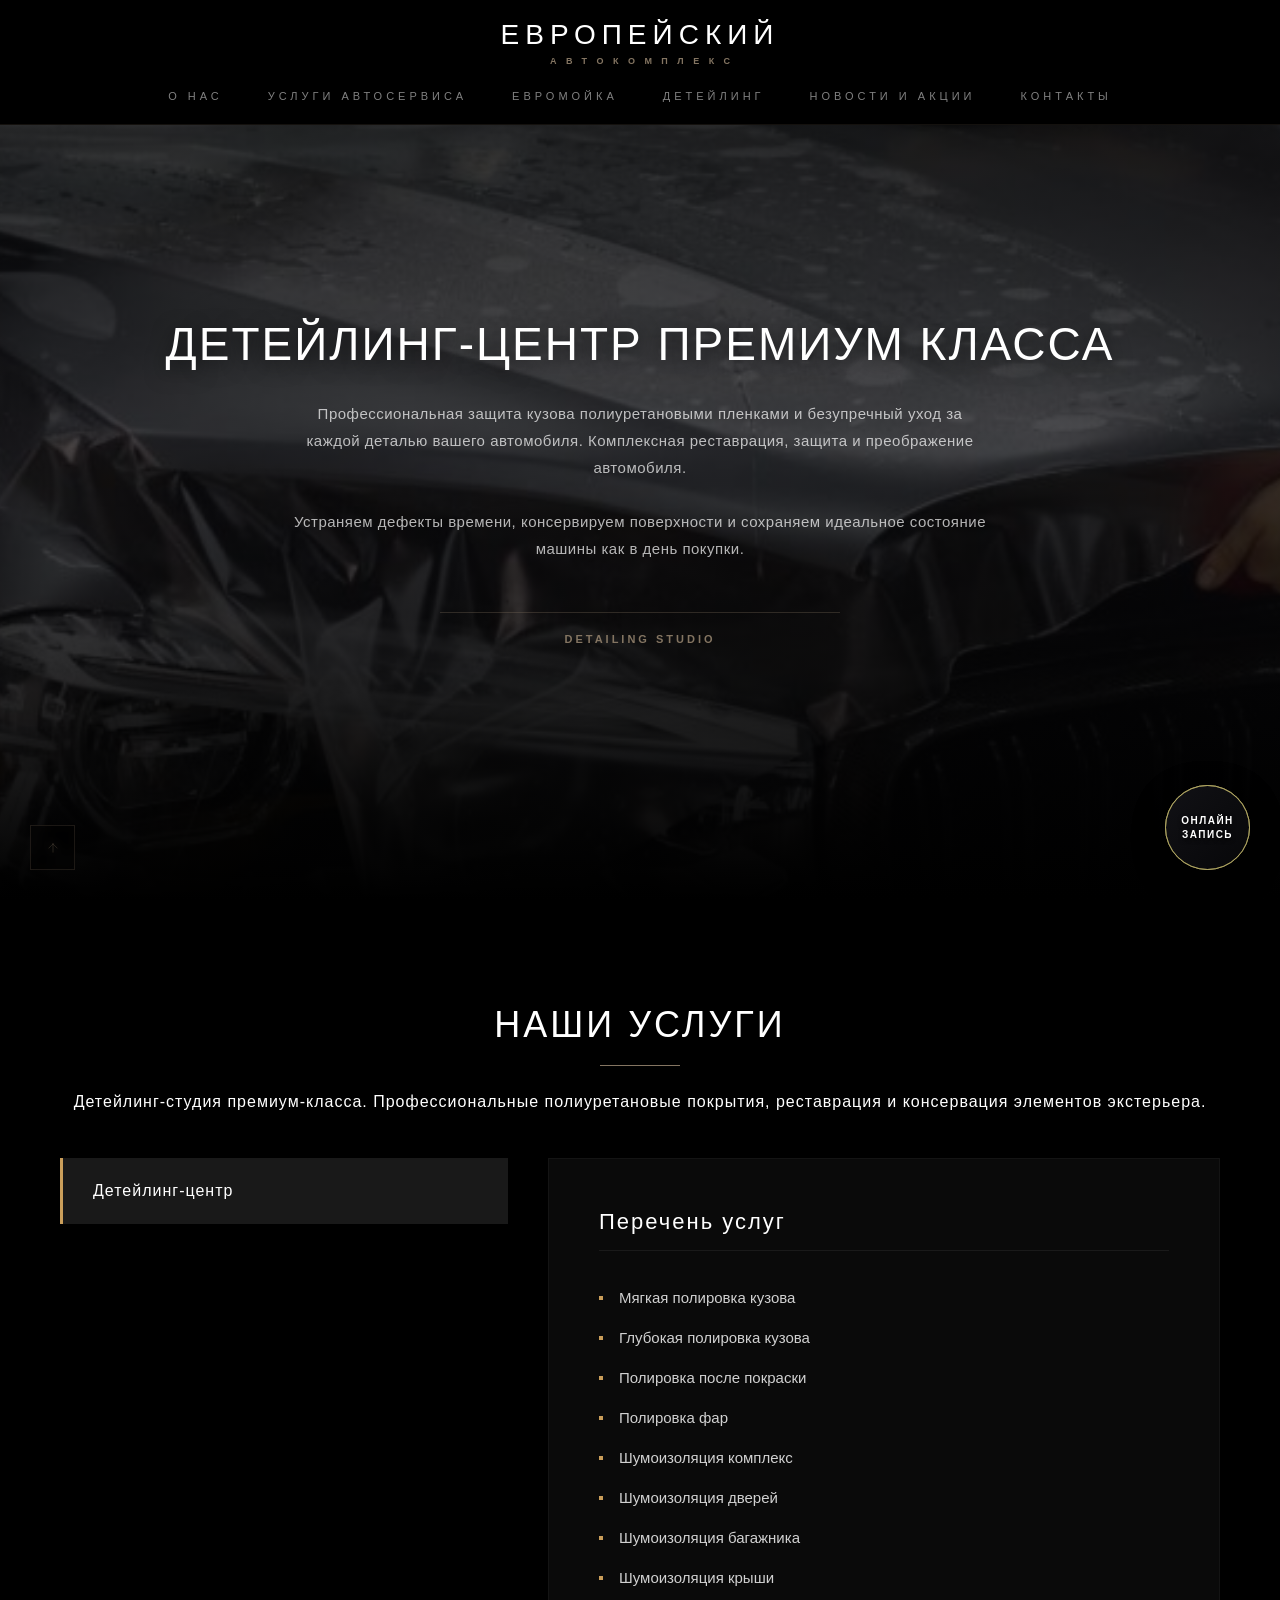
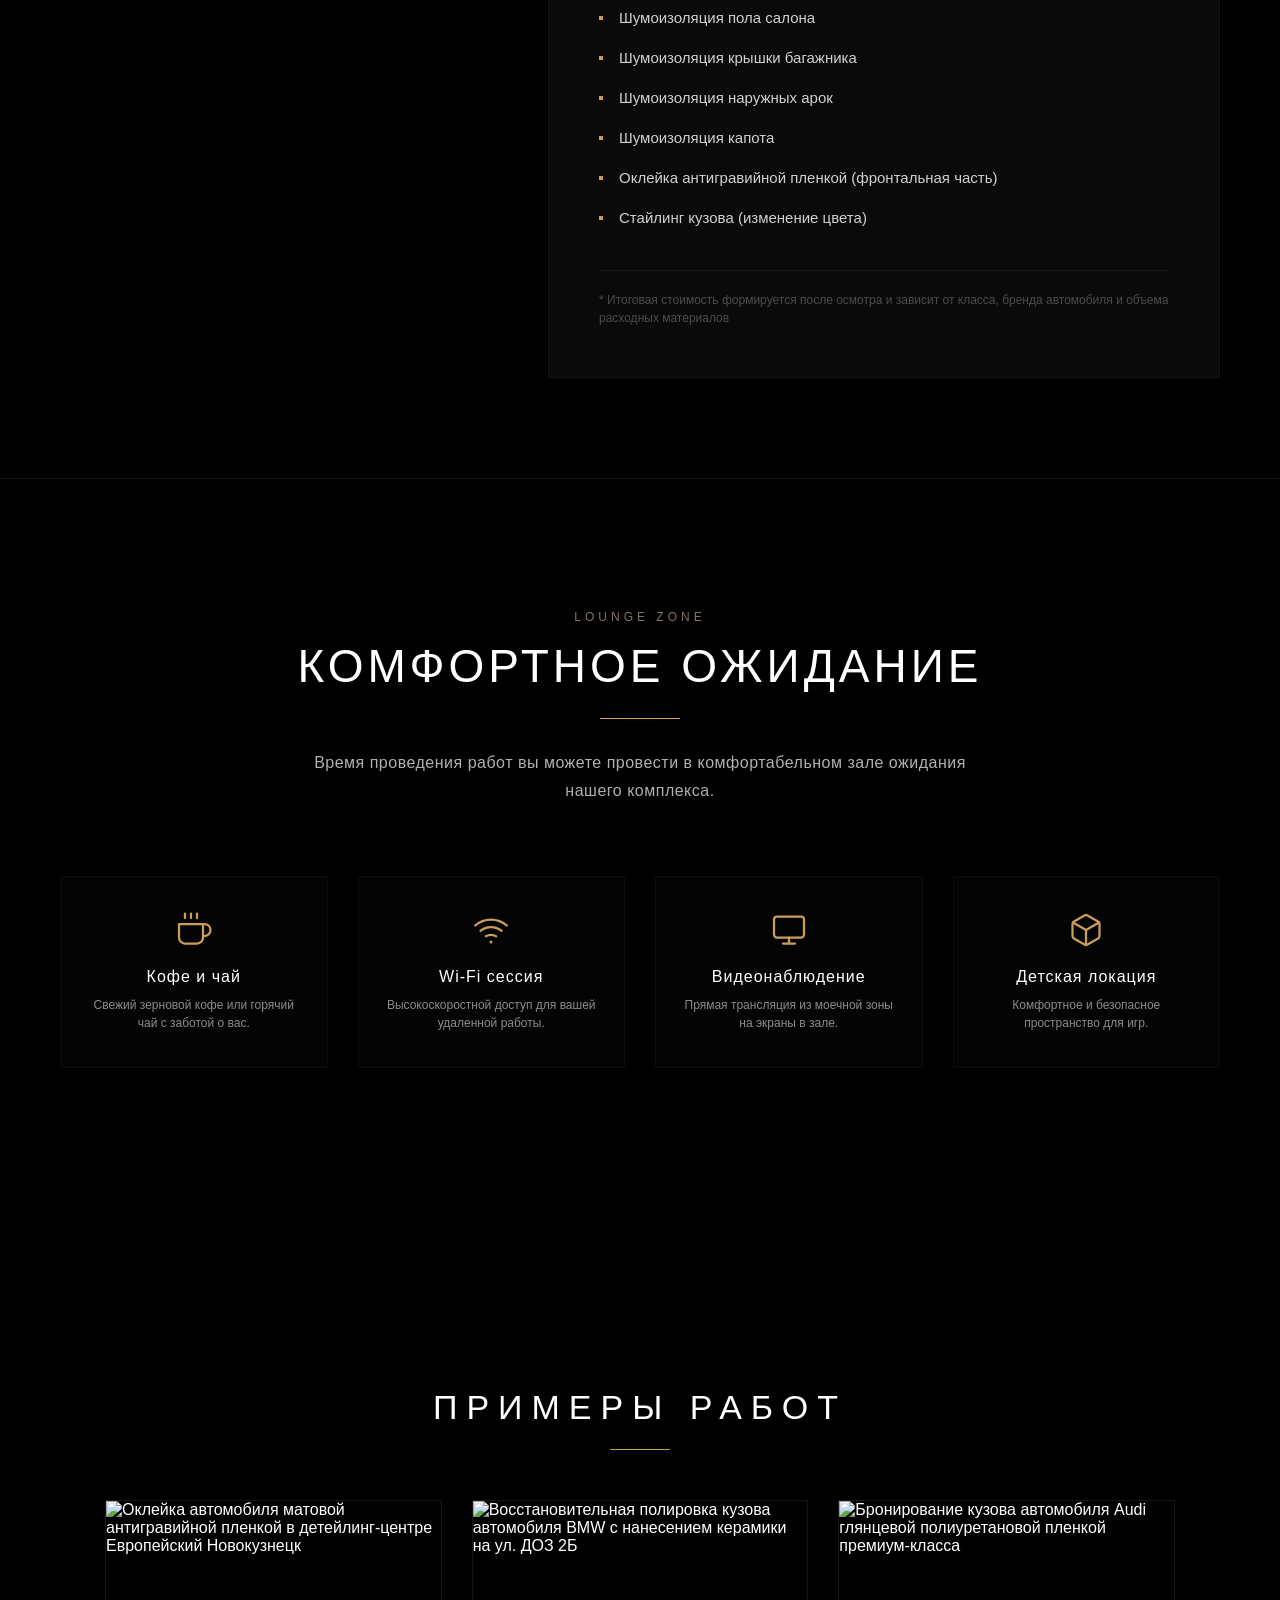
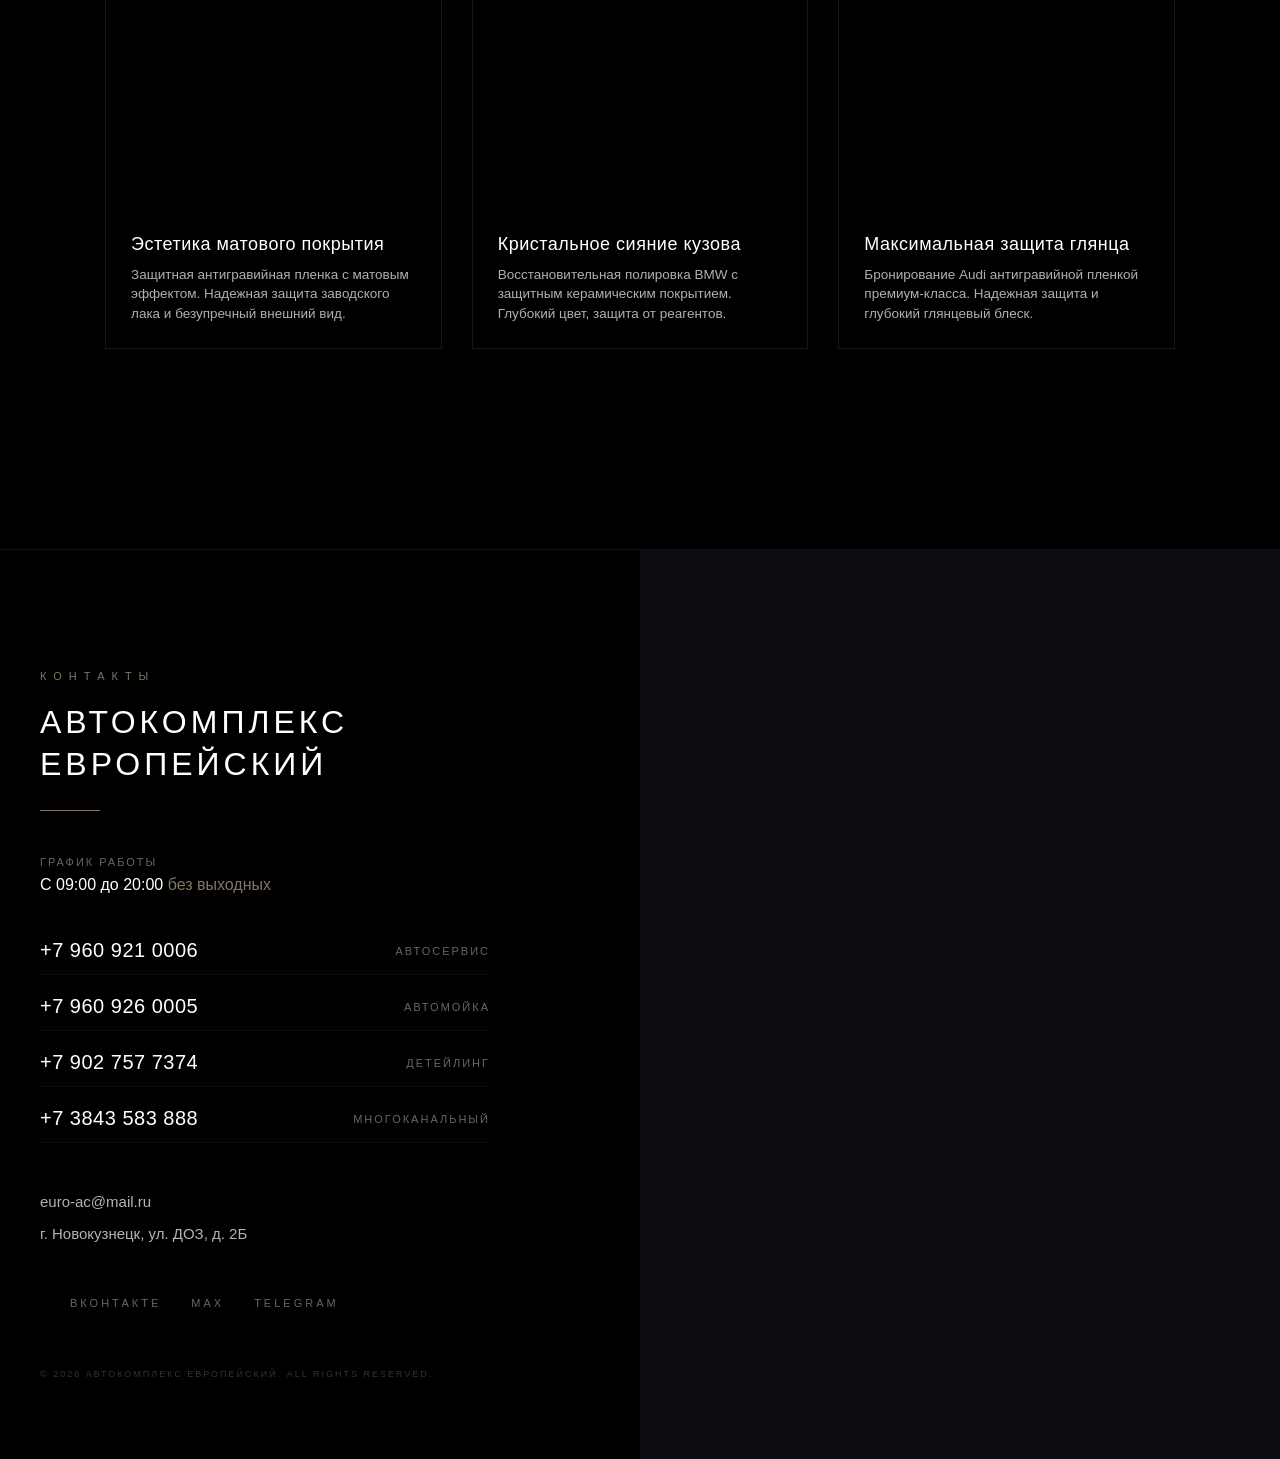
==== commit f12bee2d: "Add files via upload" ====
--- a/detailing/detailing.html
+++ b/detailing/detailing.html
@@ -16,7 +16,9 @@
 <!-- /Yandex.Metrika counter -->
     <meta charset="UTF-8">
     <meta name="viewport" content="width=device-width, initial-scale=1.0">
-    <title>Детейлинг | Автокомплекс Европейский Новокузнецк</title>
+    <title>Детейлинг в Новокузнецке: полировка кузова, оклейка пленкой, шумоизоляция авто</title>
+<meta name="description" content="Детейлинг-центр премиум-класса в автокомплексе Европейский на ДОЗ. Восстановительная полировка, бронирование антигравийными полиуретановыми пленками, комплексная шумоизоляция салона.">
+<link rel="canonical" href="https://euro-site.ru">
     <link rel="stylesheet" href="../style.css">
 </head>
 <body>
@@ -35,13 +37,13 @@
                 <span></span>
             </label>
             <ul class="nav-menu">
-                <li><a href="../index.html#about">О нас</a></li>
-                <li><a href="../service/1index.html">Услуги автосервиса</a></li>
-                <li><a href="../mojka/mojka.html">Евромойка</a></li>
-                <li><a href="detailing.html">Детейлинг</a></li>
-                <li><a href="../index.html#promo">Новости и акции</a></li>
-                <li><a href="../index.html#contacts">Контакты</a></li>
-            </ul>
+    <li><a href="../index.html#about">О нас</a></li>
+    <li><a href="../index.html#autoservice">Услуги автосервиса</a></li>
+    <li><a href="../mojka/mojka.html">Евромойка</a></li>
+    <li><a href="detailing.html">Детейлинг</a></li>
+    <li><a href="../index.html#offers">Новости и акции</a></li>
+    <li><a href="#contacts">Контакты</a></li>
+</ul>
         </div>
     </nav>
 
@@ -68,13 +70,11 @@
         
             <!-- ИСПРАВЛЕННЫЙ БЛОК: СИНХРОНИЗАЦИЯ СТИЛЯ ЧЕРТЫ И ШРИФТА -->
             <div class="eurowash-header" style="text-align: center; margin-bottom: 40px !important;">
-                <h2 class="eurowash-main-title" style="font-weight: 300 !important; letter-spacing: 3px !important; text-transform: uppercase !important; font-size: 36px !important; margin-bottom: 15px !important; color: #FFFFFF !important;">
+                <h2 class="detailing-main-title" style="font-weight: 300 !important; letter-spacing: 3px !important; text-transform: uppercase !important; font-size: 36px !important; margin-bottom: 15px !important; color: #FFFFFF !important;">
                     Наши услуги
                 </h2>
                 <div class="eurowash-line-divider" style="margin: 0 auto 20px auto !important;"></div>
-                <p class="eurowash-main-subtitle" style="max-width: 800px; margin: 0 auto !important;">
-                    Профессиональный автосервис, оснащенный передовым промышленным оборудованием для диагностики и ремонта автомобилей всех марок.
-                </p>
+                <p class="detailing-paragraph lead-text">Детейлинг-студия премиум-класса. Профессиональные полиуретановые покрытия, реставрация и консервация элементов экстерьера.</p>
             </div>
 
         <div class="loft-tabs-wrapper">
@@ -145,7 +145,7 @@
                     <div class="ribbon-icon">
                         <svg viewBox="0 0 24 24" fill="none" stroke="#ca9e5a" stroke-width="1.5" stroke-linecap="round" stroke-linejoin="round"><path d="M18 8h1a4 4 0 0 1 0 8h-1"></path><path d="M2 8h16v9a4 4 0 0 1-4 4H6a4 4 0 0 1-4-4V8z"></path><line x1="6" y1="1" x2="6" y2="4"></line><line x1="10" y1="1" x2="10" y2="4"></line><line x1="14" y1="1" x2="14" y2="4"></line></svg>
                     </div>
-                    <h3 class="ribbon-label">Кофе и чай</h3>
+                    <h2 class="ribbon-label">Кофе и чай</h2>
                     <p class="ribbon-desc">Свежий зерновой кофе или горячий чай с заботой о вас.</p>
                 </div>
 
@@ -153,7 +153,7 @@
                     <div class="ribbon-icon">
                         <svg viewBox="0 0 24 24" fill="none" stroke="#ca9e5a" stroke-width="1.5" stroke-linecap="round" stroke-linejoin="round"><path d="M5 12.55a11 11 0 0 1 14.08 0"></path><path d="M1.42 9a16 16 0 0 1 21.16 0"></path><path d="M8.58 16.14a7 7 0 0 1 6.84 0"></path><line x1="12" y1="20" x2="12.01" y2="20" stroke-width="2"></line></svg>
                     </div>
-                    <h3 class="ribbon-label">Wi-Fi сессия</h3>
+                    <h2 class="ribbon-label">Wi-Fi сессия</h2>
                     <p class="ribbon-desc">Высокоскоростной доступ для вашей удаленной работы.</p>
                 </div>
 
@@ -161,7 +161,7 @@
                     <div class="ribbon-icon">
                         <svg viewBox="0 0 24 24" fill="none" stroke="#ca9e5a" stroke-width="1.5" stroke-linecap="round" stroke-linejoin="round"><rect x="2" y="3" width="20" height="14" rx="2" ry="2"></rect><line x1="8" y1="21" x2="16" y2="21"></line><line x1="12" y1="17" x2="12" y2="21"></line></svg>
                     </div>
-                    <h3 class="ribbon-label">Видеонаблюдение</h3>
+                    <h2 class="ribbon-label">Видеонаблюдение</h2>
                     <p class="ribbon-desc">Прямая трансляция из моечной зоны на экраны в зале.</p>
                 </div>
 
@@ -169,7 +169,7 @@
                     <div class="ribbon-icon">
                         <svg viewBox="0 0 24 24" fill="none" stroke="#ca9e5a" stroke-width="1.5" stroke-linecap="round" stroke-linejoin="round"><path d="M21 16V8a2 2 0 0 0-1-1.73l-7-4a2 2 0 0 0-2 0l-7 4A2 2 0 0 0 3 8v8a2 2 0 0 0 1 1.73l7 4a2 2 0 0 0 2 0l7-4A2 2 0 0 0 21 16z"></path><polyline points="3.27 6.96 12 12.01 20.73 6.96"></polyline><line x1="12" y1="22.08" x2="12" y2="12"></line></svg>
                     </div>
-                    <h3 class="ribbon-label">Детская локация</h3>
+                    <h2 class="ribbon-label">Детская локация</h2>
                     <p class="ribbon-desc">Комфортное и безопасное пространство для игр.</p>
                 </div>
             </div>
@@ -188,7 +188,7 @@
             
             <!-- Карточка 1 -->
             <div class="eurowash-portfolio-item">
-                <img class="eurowash-portfolio-img" src="../images/KIp89D2U6u9i5lnKeVz-.jpg" alt="Эстетика матового покрытия">
+                <img class="eurowash-portfolio-img" src="../images/KIP89D2U6u915lNKevZ-.jpg" alt="Оклейка автомобиля матовой антигравийной пленкой в детейлинг-центре Европейский Новокузнецк">
                 <div class="eurowash-portfolio-content">
                     <h3 class="eurowash-portfolio-title">Эстетика матового покрытия</h3>
                     <p class="eurowash-portfolio-text">Защитная антигравийная пленка с матовым эффектом. Надежная защита заводского лака и безупречный внешний вид.</p>
@@ -197,7 +197,7 @@
 
             <!-- Карточка 2 -->
             <div class="eurowash-portfolio-item">
-                <img class="eurowash-portfolio-img" src="../images/Ao55FNGRckHCkM8zNSPq.jpg" alt="Кристальное сияние кузова">
+                <img class="eurowash-portfolio-img" src="../images/AoS5FNGRCkHCKM0zNSPq.jpg" alt="Восстановительная полировка кузова автомобиля BMW с нанесением керамики на ул. ДОЗ 2Б">
                 <div class="eurowash-portfolio-content">
                     <h3 class="eurowash-portfolio-title">Кристальное сияние кузова</h3>
                     <p class="eurowash-portfolio-text">Восстановительная полировка BMW с защитным керамическим покрытием. Глубокий цвет, защита от реагентов.</p>
@@ -206,7 +206,7 @@
 
             <!-- Карточка 3 -->
             <div class="eurowash-portfolio-item">
-                <img class="eurowash-portfolio-img" src="../images/OlDW3I20HmL8QSIwO9Zn.jpg" alt="Максимальная защита глянца">
+                <img class="eurowash-portfolio-img" src="../images/010W3I28HmL8QS1W09Zn.jpg" alt="Бронирование кузова автомобиля Audi глянцевой полиуретановой пленкой премиум-класса">
                 <div class="eurowash-portfolio-content">
                     <h3 class="eurowash-portfolio-title">Максимальная защита глянца</h3>
 <p class="eurowash-portfolio-text">Бронирование Audi антигравийной пленкой премиум-класса. Надежная защита и глубокий глянцевый блеск.</p>
@@ -216,13 +216,13 @@
         </div>
     </section>
 
-    <!-- PREMIUM LOFT FOOTER & MAP MATRIX -->
-    <footer class="loft-footer-section" id="contacts">
+    <!-- PREMIUM LOFT FOOTER -->
+    <footer id="contacts" class="loft-footer-section">
         <div class="loft-footer-container">
             <div class="footer-info-plate">
                 <span class="footer-bronze-label">Контакты</span>
-                <h2 class="footer-main-title">Автокомплекс <span class="bronze-faded">«Европейский»</span></h2>
-                <div class="footer-line-divider"></div>
+<h2 class="footer-main-title">Автокомплекс <span class="brand-bold">Европейский</span></h2>
+<div class="footer-line-divider"></div>
                 <div class="footer-meta-block">
                     <span class="meta-label">График работы</span>
                     <span class="meta-value">С 09:00 до 20:00 <span class="bronze-faded">без выходных</span></span>
@@ -270,34 +270,6 @@
         <svg viewBox="0 0 24 24" fill="none" stroke="currentColor"><path d="M12 19V5M5 12l7-7 7 7" stroke-width="1.2"/></svg>
     </a>
 
-    <div id="online-booking" class="popup-overlay">
-        <a href="#" class="popup-close-area"></a>
-        <div class="popup-body-glass" style="border-radius: 0 !important;">
-            <a href="#" class="popup-close-btn">&times;</a>
-            <h3>Онлайн-запись</h3>
-            <p class="popup-subtitle">Выберите удобное время для визита в автокомплекс</p>
-            
-            <form action="#" method="POST">
-                <div class="form-group">
-                    <label>Ваше имя</label>
-                    <input type="text" placeholder="Введите имя" required style="border-radius: 0 !important;">
-                </div>
-                <div class="form-group">
-                    <label>Номер телефона</label>
-                    <input type="tel" placeholder="+7 (999) 000-00-00" required style="border-radius: 0 !important;">
-                </div>
-                <div class="form-group">
-                    <label>Направление услуг</label>
-                    <select style="border-radius: 0 !important;">
-                        <option value="service" selected>Автосервис / Ремонт</option>
-                        <option value="wash">Евромойка</option>
-                        <option value="detailing">Детейлинг / Полировка</option>
-                    </select>
-                </div>
-                <button type="submit" class="popup-submit-btn" style="border-radius: 0 !important;">Подтвердить запись</button>
-            </form>
-        </div>
-    </div>
     </footer>
 
         <!-- КНОПКА ЗАПИСИ (из вашего кода Tilda) -->
@@ -326,29 +298,31 @@
             <p class="popup-subtitle">Выберите удобное время для визита в автокомплекс</p>
             
             <!-- Интерактивная форма ввода данных -->
-            <form class="popup-form">
+            <form id="crmForm" class="popup-form" action="https://script.google.com/macros/s/AKfycbyzHLDaqtXI50Fz1RO8ia5mrnzEPcvizptnSnze5HK3DpZdyk3x7TBOdiZ2ha40PhWG/exec" method="POST">
+                <input type="hidden" id="pageUrlField" name="page_url" value="">
                 <div class="form-group">
                     <label>Ваше имя</label>
-                    <input type="text" placeholder="Иван Иванов" required>
+                    <input type="text" id="clientName" name="name" required placeholder="Иван Иванов">
                 </div>
                 
                 <div class="form-group">
                     <label>Номер телефона</label>
-                    <input type="tel" placeholder="+7 (999) 000-00-00" required>
+                    <input type="tel" id="clientPhone" name="phone" required placeholder="+7 (999) 000-00-00">
                 </div>
                 
                 <div class="form-group">
                     <label>Выберите направление услуг</label>
-                    <select required>
-                        <option value="" disabled selected hidden>Нажмите для выбора...</option>
-                        <option value="service">Автосервис / Ремонт</option>
-                        <option value="wash">Евромойка</option>
-                        <option value="detailing">Детейлинг / Полировка</option>
-                    </select>
+                    <select name="service" id="clientService" required>
+    <option value="" disabled selected>Нажмите для выбора...</option>
+    <option value="Автосервис и Ремонт">Автосервис / Ремонт</option>
+    <option value="Автомойка">Автомойка</option>
+    <option value="Детейлинг и Полировка">Детейлинг / Полировка</option>
+    <option value="Хранение шин">Сезонное хранение шин</option>
+</select>
                 </div>
                 
                 <!-- Премиальная кнопка отправки с золотым свечением -->
-                <button type="submit" class="popup-submit-btn">Подтвердить запись</button>
+                <button type="submit" id="submitBtn" class="popup-submit-btn">Подтвердить запись</button>
             </form>
         </div>
     </div>
@@ -520,6 +494,7 @@
     </svg>
 </a>
 
+<script src="../popup-universal.js"></script>
 
 </body>
 </html>                    
--- a/style.css
+++ b/style.css
@@ -3586,4 +3586,166 @@
         box-sizing: border-box !important;
         text-align: left !important;
     }
+}
+
+/* 1. ПРИНУДИТЕЛЬНОЕ НАСЛЕДОВАНИЕ ШРИФТОВ В ФОРМЕ */
+.popup-form input,
+.popup-form select,
+.popup-form button,
+.popup-form select option {
+    font-family: inherit !important; /* Наследуем глобальный шрифт проекта Loft */
+    font-size: 14px;                 /* Унифицируем размер текста для читаемости */
+}
+
+/* 2. ИСПРАВЛЕНИЕ ЛОКАЦИИ И СТИЛЯ ВЫПАДАЮЩЕГО СПИСКА (SELECT) */
+.popup-form select {
+    background-color: #111111;       /* Глубокий темный фон под дизайн Loft */
+    color: #ffffff;                  /* Белый цвет текста выбранного пункта */
+    border: 1px solid rgba(255, 255, 255, 0.1);
+    cursor: pointer;
+}
+
+/* Стилизация выпадающих пунктов (option) внутри браузерного селектора */
+.popup-form select option {
+    background-color: #1a1a1a;       /* Темный фон для выпадающего меню */
+    color: #ffffff;                  /* Белый текст пунктов */
+}
+
+/* 3. СТИЛИ ДЛЯ КРАСИВОГО ТОНИРОВАНИЯ И УСПЕШНОЙ ОТПРАВКИ */
+/* Окно уведомления изначально полностью прозрачно и перекрывает форму внутри попапа */
+.popup-success-overlay {
+    position: absolute;
+    top: 0;
+    left: 0;
+    width: 100%;
+    height: 100%;
+    background: rgba(10, 10, 10, 0.96); /* Плотное премиальное тонирование */
+    border-radius: 12px;                /* Соответствует скруглению основного попапа */
+    display: flex;
+    flex-direction: column;
+    align-items: center;
+    justify-content: center;
+    opacity: 0;
+    visibility: hidden;
+    transition: opacity 0.4s cubic-bezier(0.4, 0, 0.2, 1), visibility 0.4s;
+    z-index: 10;                        /* Перекрывает поля ввода, но оставляет кнопку Х доступной */
+    padding: 30px;
+    box-sizing: border-box;
+}
+
+/* Класс запуска анимации тонирования */
+.popup-success-overlay.is-active {
+    opacity: 1;
+    visibility: visible;
+}
+
+/* Стилизация текста успешной отправки */
+.popup-success-text {
+    font-family: inherit;
+    font-size: 20px;
+    font-weight: 700;
+    color: #e5c07b;                     /* Фирменный золотой акцент Loft */
+    text-align: center;
+    line-height: 1.5;
+    margin-top: 15px;
+    letter-spacing: 0.5px;
+}
+
+/* Наследование шрифтов Loft в форме */
+.popup-form input,
+.popup-form select,
+.popup-form button,
+.popup-form select option {
+    font-family: inherit !important;
+    font-size: 14px;
+}
+
+/* Изменение локации селекта */
+.popup-form select {
+    background-color: #111111;
+    color: #ffffff;
+    border: 1px solid rgba(255, 255, 255, 0.1);
+}
+.popup-form select option {
+    background-color: #1a1a1a;
+    color: #ffffff;
+}
+
+/* Окно премиального тонирования */
+.popup-success-overlay {
+    position: absolute;
+    top: 0;
+    left: 0;
+    width: 100%;
+    height: 100%;
+    background: rgba(15, 15, 15, 0.97);
+    border-radius: 12px;
+    display: flex;
+    flex-direction: column;
+    align-items: center;
+    justify-content: center;
+    opacity: 0;
+    visibility: hidden;
+    transition: opacity 0.4s ease, visibility 0.4s;
+    z-index: 9;
+    padding: 20px;
+    box-sizing: border-box;
+}
+
+.popup-success-overlay.is-active {
+    opacity: 1;
+    visibility: visible;
+}
+
+.popup-success-text {
+    font-family: inherit;
+    font-size: 20px;
+    font-weight: 700;
+    color: #e5c07b; /* Золотой Porsche/Loft */
+    text-align: center;
+    line-height: 1.5;
+    margin-top: 15px;
+}
+
+/* Включаем плавный нативный скролл ко всем якорям для ПК и смартфонов */
+html {
+    scroll-behavior: smooth;
+}
+
+/* Класс блокировки прыжков заднего фона при открытом попапе */
+body.popup-opened {
+    overflow: hidden !important; /* Убирает двойной скролл и прилипание */
+    touch-action: none;          /* Блокирует прокрутку пальцем на смартфонах */
+}
+
+/* Фиксируем красивый отступ сверху при скролле к акциям */
+#offers {
+    scroll-margin-top: 100px !important; /* Делает отступ, чтобы шапка не перекрывала заголовок */
+}
+
+/* Идеальный стоп-кадр для подвала при мягком скролле */
+#contacts {
+    scroll-margin-top: 100px !important;
+}
+
+/* АДАПТИВНОСТЬ ЗАГОЛОВКОВ ДЛЯ МОБИЛЬНЫХ УСТРОЙСТВ */
+@media (max-width: 480px) {
+    /* Сжимаем главный заголовок слайдера/обложки */
+    .tyres-hero-title, 
+    h1, 
+    .hero-content h1 {
+        font-size: 24px !important;
+        line-height: 1.3 !important;
+        letter-spacing: 1px !important;
+    }
+
+    /* Сжимаем заголовки карточек и блоков (например, Защита от ультрафиолета) */
+    .tyres-card-title, 
+    h3, 
+    .features-loft-section h3,
+    div[class*="-title"] {
+        font-size: 18px !important;
+        line-height: 1.4 !important;
+        letter-spacing: 1px !important;
+    }
 }
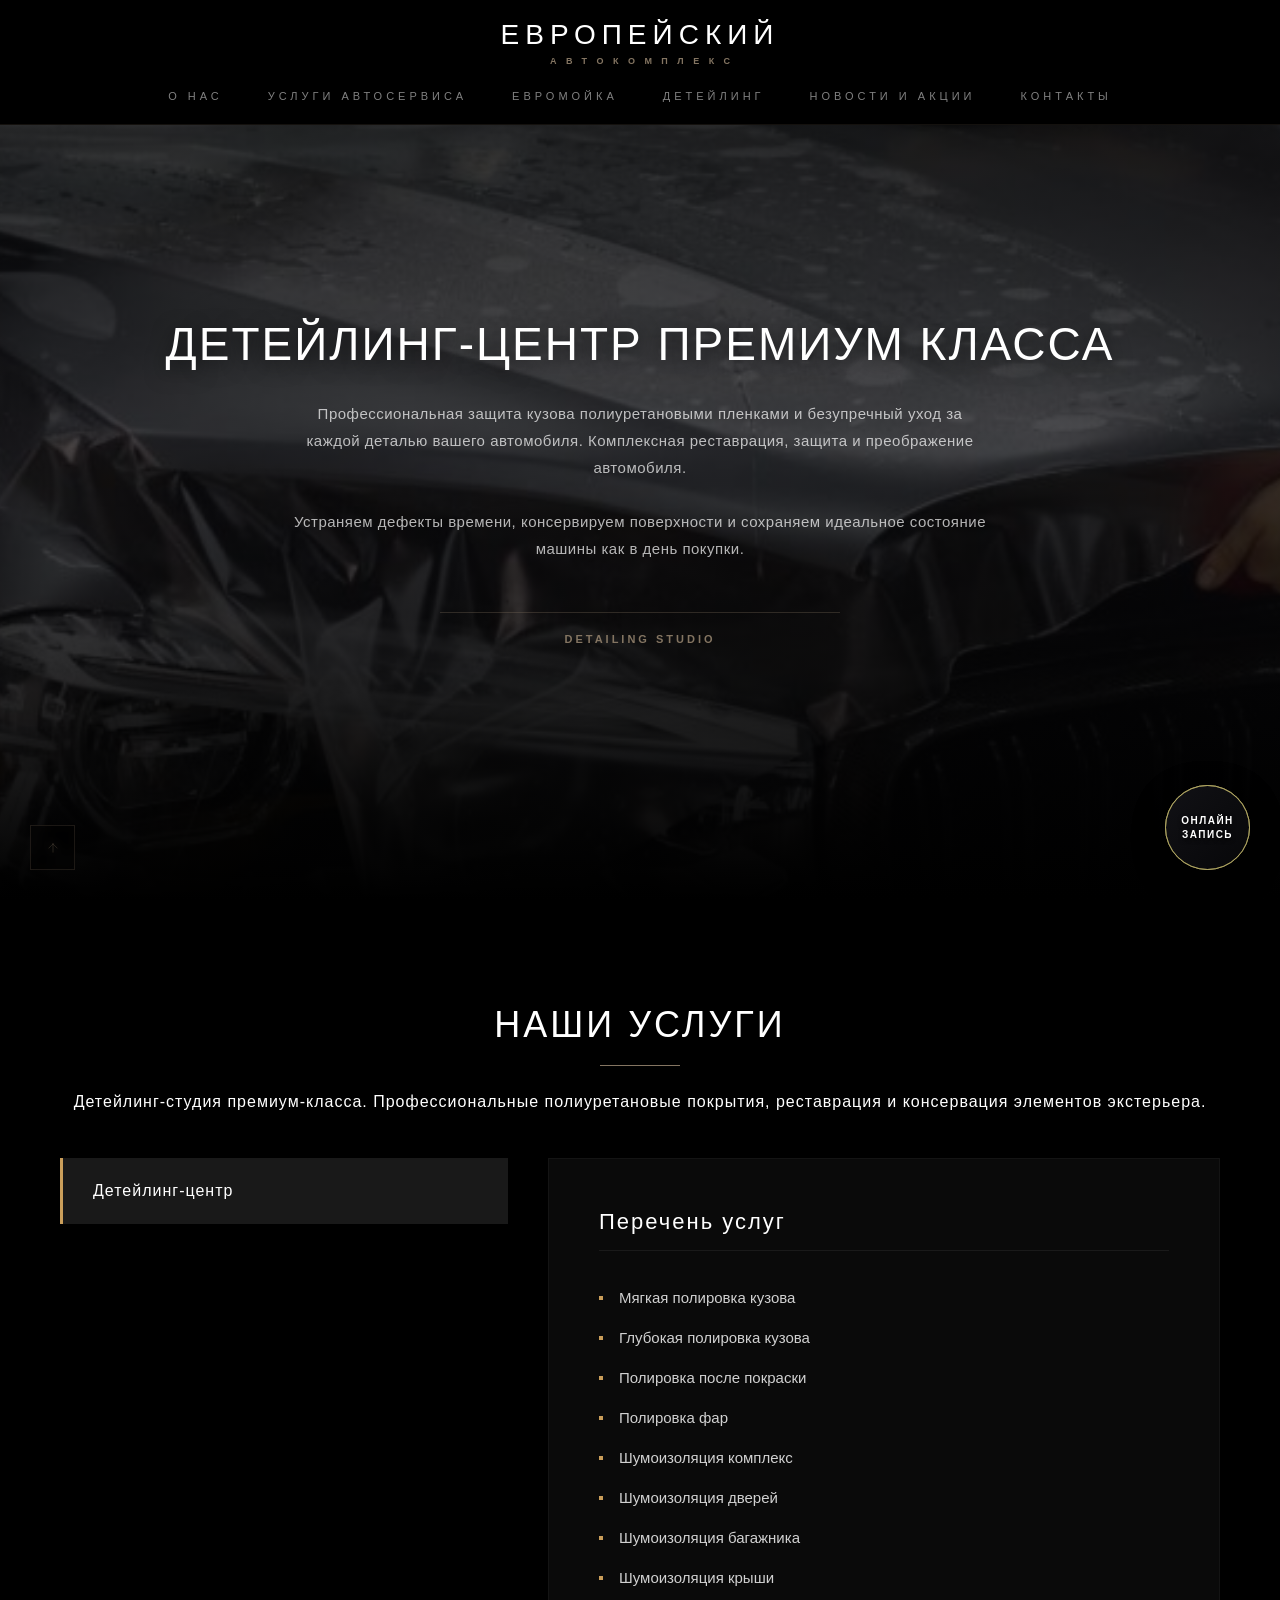
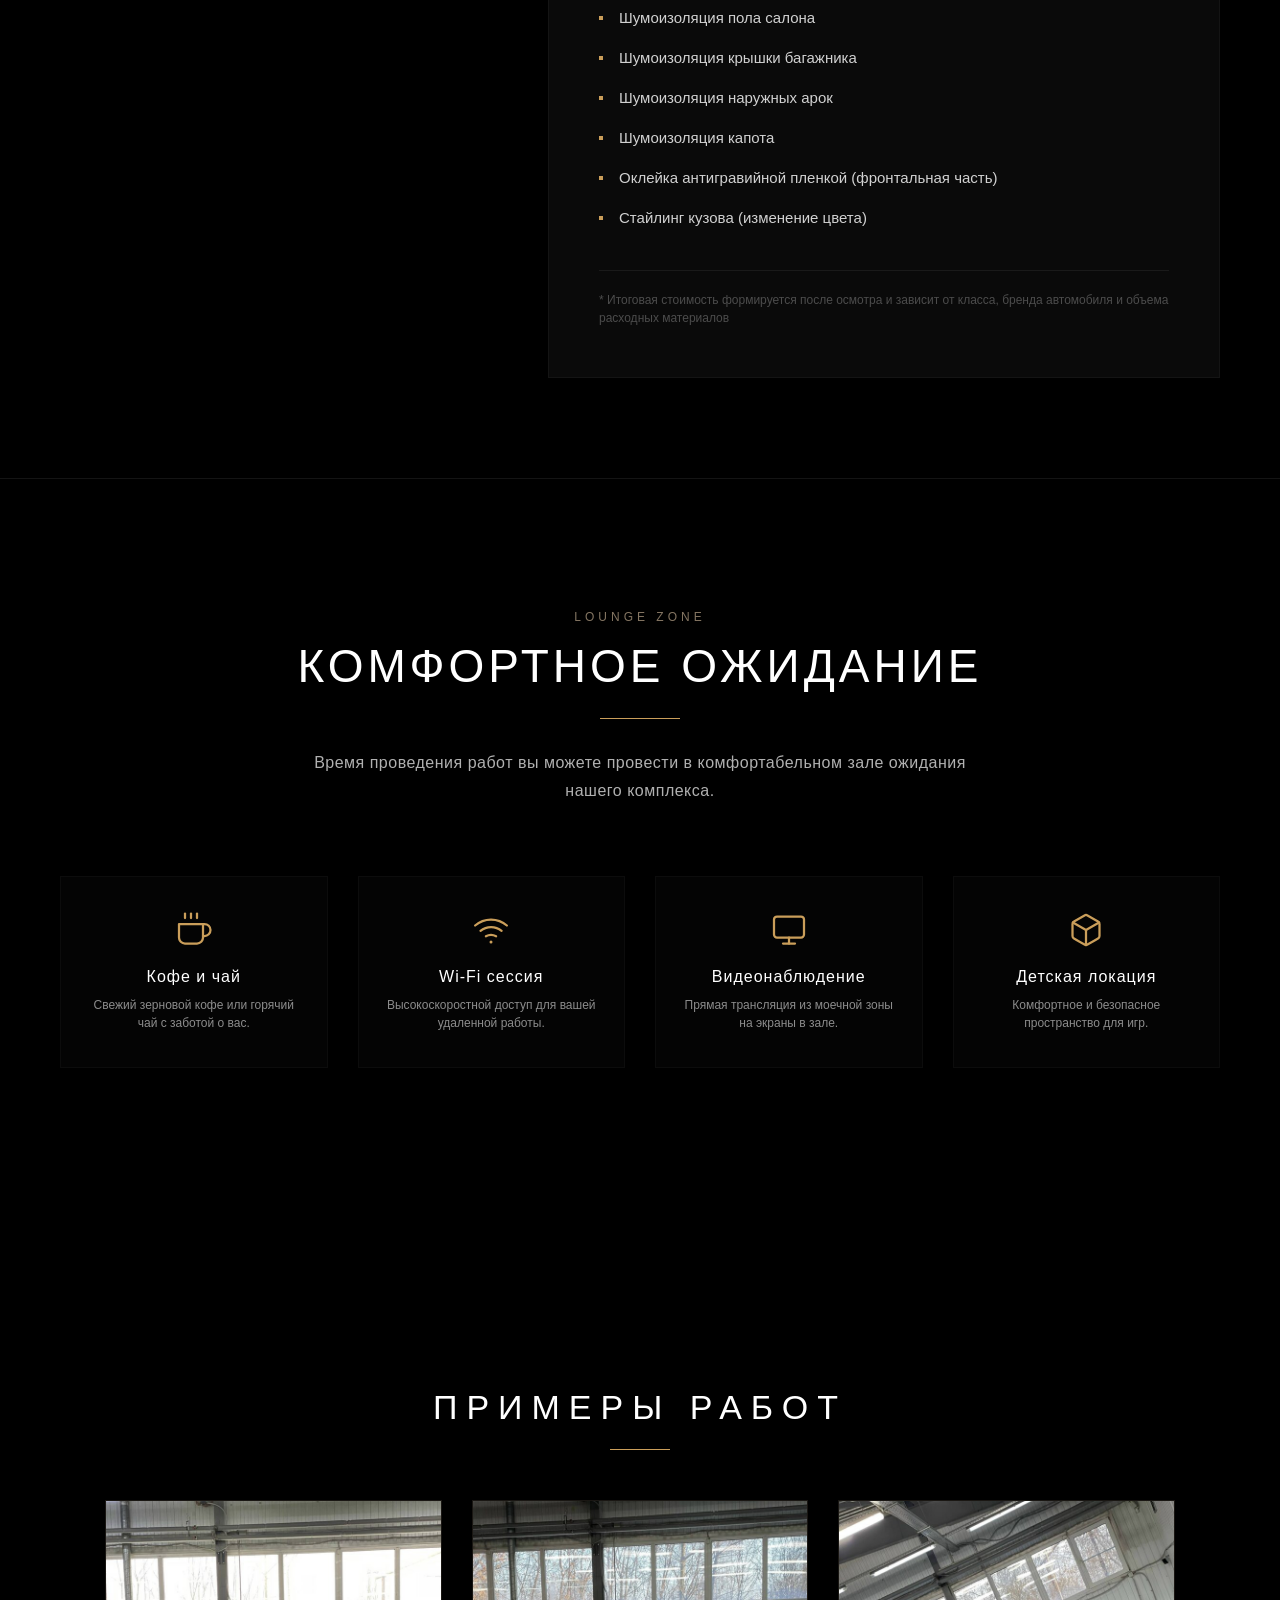
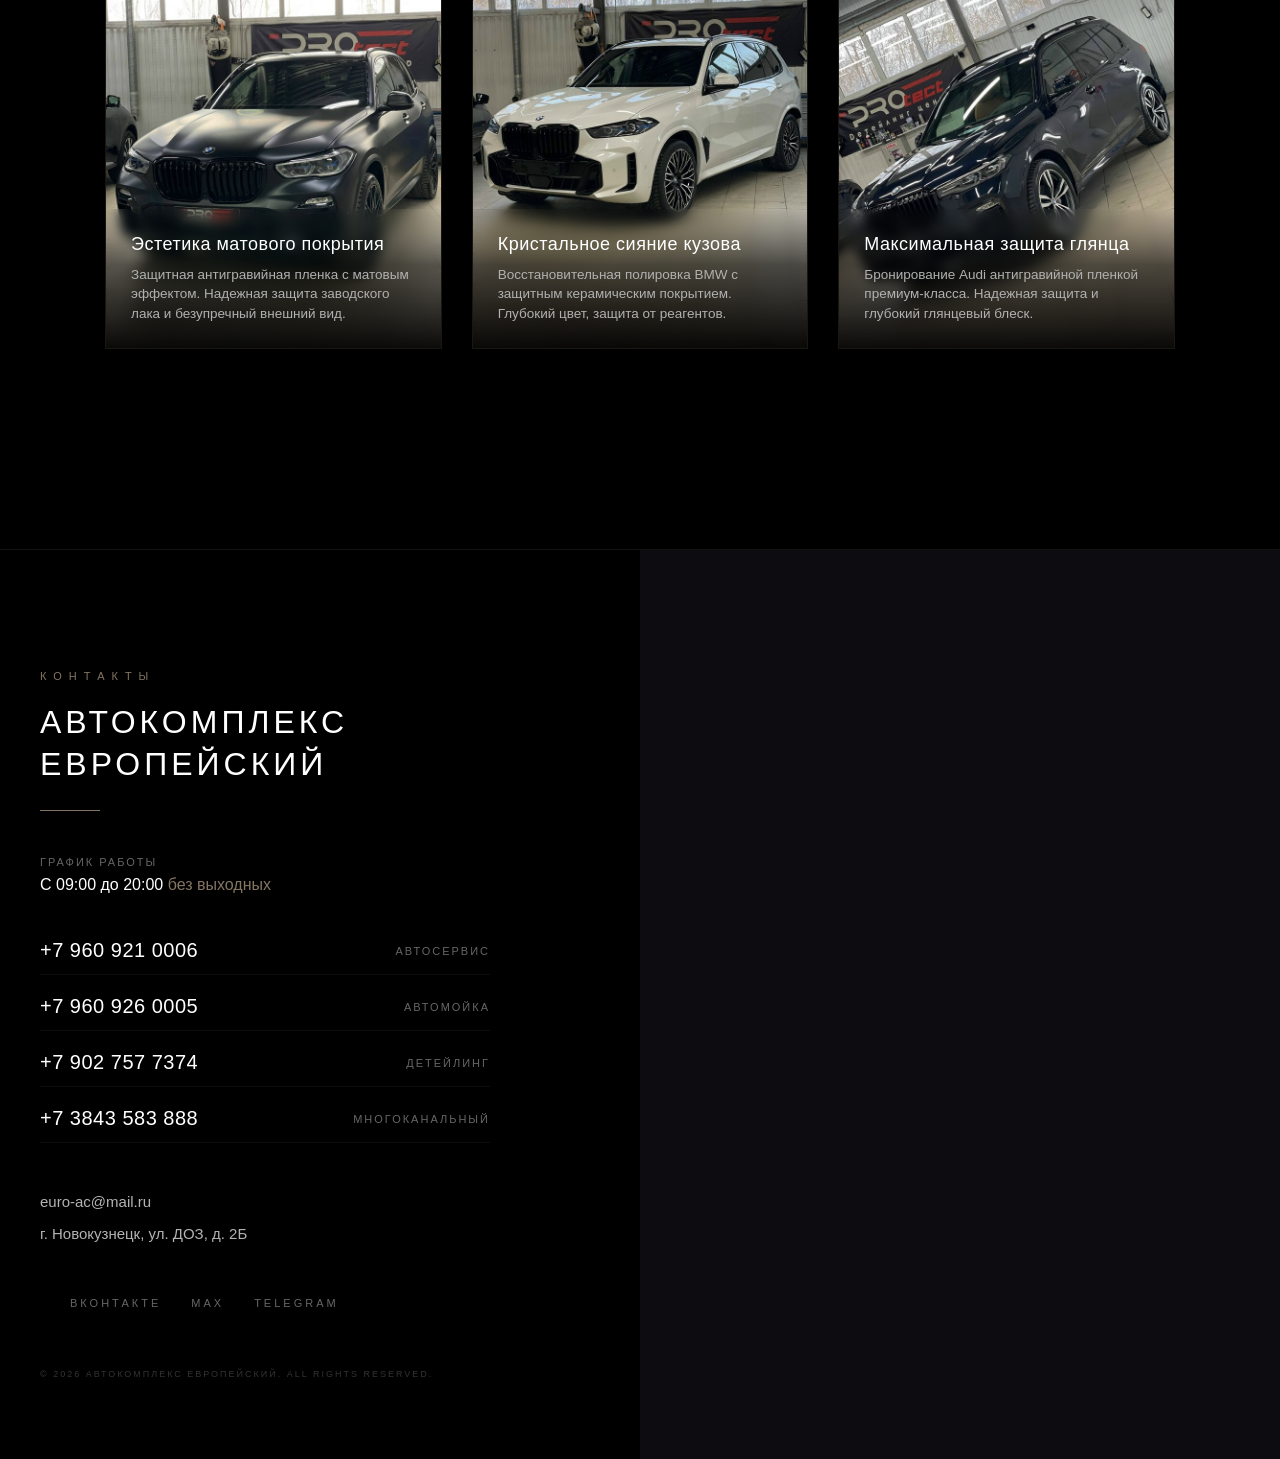
==== commit ab8af7bf: "Add files via upload" ====
--- a/detailing/detailing.html
+++ b/detailing/detailing.html
@@ -18,8 +18,11 @@
     <meta name="viewport" content="width=device-width, initial-scale=1.0">
     <title>Детейлинг в Новокузнецке: полировка кузова, оклейка пленкой, шумоизоляция авто</title>
 <meta name="description" content="Детейлинг-центр премиум-класса в автокомплексе Европейский на ДОЗ. Восстановительная полировка, бронирование антигравийными полиуретановыми пленками, комплексная шумоизоляция салона.">
-<link rel="canonical" href="https://euro-site.ru">
+<link rel="canonical" href="https://euro-ac.ru">
     <link rel="stylesheet" href="../style.css">
+   <!-- Иконка для вкладки браузера (Favicon) из фото комплекса -->
+   <link rel="icon" type="image/jpeg" href="../images/3.jpg">
+   <link rel="apple-touch-icon" href="../images/3.jpg">
 </head>
 <body>
 
@@ -40,7 +43,7 @@
     <li><a href="../index.html#about">О нас</a></li>
     <li><a href="../index.html#autoservice">Услуги автосервиса</a></li>
     <li><a href="../mojka/mojka.html">Евромойка</a></li>
-    <li><a href="detailing.html">Детейлинг</a></li>
+    <li><a href="../detailing/detailing.html">Детейлинг</a></li>
     <li><a href="../index.html#offers">Новости и акции</a></li>
     <li><a href="#contacts">Контакты</a></li>
 </ul>
@@ -188,7 +191,7 @@
             
             <!-- Карточка 1 -->
             <div class="eurowash-portfolio-item">
-                <img class="eurowash-portfolio-img" src="../images/KIP89D2U6u915lNKevZ-.jpg" alt="Оклейка автомобиля матовой антигравийной пленкой в детейлинг-центре Европейский Новокузнецк">
+                <img class="eurowash-portfolio-img" src="../images/KIp89D2U6u9i5lnKeVz-.jpg" alt="Оклейка автомобиля матовой антигравийной пленкой в детейлинг-центре Европейский Новокузнецк">
                 <div class="eurowash-portfolio-content">
                     <h3 class="eurowash-portfolio-title">Эстетика матового покрытия</h3>
                     <p class="eurowash-portfolio-text">Защитная антигравийная пленка с матовым эффектом. Надежная защита заводского лака и безупречный внешний вид.</p>
@@ -197,7 +200,7 @@
 
             <!-- Карточка 2 -->
             <div class="eurowash-portfolio-item">
-                <img class="eurowash-portfolio-img" src="../images/AoS5FNGRCkHCKM0zNSPq.jpg" alt="Восстановительная полировка кузова автомобиля BMW с нанесением керамики на ул. ДОЗ 2Б">
+                <img class="eurowash-portfolio-img" src="../images/Ao55FNGRckHCkM8zNSPq.jpg" alt="Восстановительная полировка кузова автомобиля BMW с нанесением керамики на ул. ДОЗ 2Б">
                 <div class="eurowash-portfolio-content">
                     <h3 class="eurowash-portfolio-title">Кристальное сияние кузова</h3>
                     <p class="eurowash-portfolio-text">Восстановительная полировка BMW с защитным керамическим покрытием. Глубокий цвет, защита от реагентов.</p>
@@ -206,7 +209,7 @@
 
             <!-- Карточка 3 -->
             <div class="eurowash-portfolio-item">
-                <img class="eurowash-portfolio-img" src="../images/010W3I28HmL8QS1W09Zn.jpg" alt="Бронирование кузова автомобиля Audi глянцевой полиуретановой пленкой премиум-класса">
+                <img class="eurowash-portfolio-img" src="../images/OlDW3I20HmL8QSIwO9Zn.jpg" alt="Бронирование кузова автомобиля Audi глянцевой полиуретановой пленкой премиум-класса">
                 <div class="eurowash-portfolio-content">
                     <h3 class="eurowash-portfolio-title">Максимальная защита глянца</h3>
 <p class="eurowash-portfolio-text">Бронирование Audi антигравийной пленкой премиум-класса. Надежная защита и глубокий глянцевый блеск.</p>
@@ -376,55 +379,6 @@
 }
 </script>
 
-<!-- ИНЕРЦИОННЫЙ СКРОЛЛ ПО ТОКЕНУ PLDT-REACTIVE-V4.5-NVKZ-2026 -->
-<script>
-document.querySelectorAll('.nav-menu a[href^="#"]').forEach(anchor => {
-    anchor.addEventListener('click', function (e) {
-        e.preventDefault();
-        
-        const targetId = this.getAttribute('href');
-        const targetElement = document.querySelector(targetId);
-        
-        if (targetElement) {
-            // Вычисляем, где находится нужный блок на странице
-            const targetPosition = targetElement.getBoundingClientRect().top + window.pageYOffset;
-            const startPosition = window.pageYOffset;
-            const distance = targetPosition - startPosition;
-            
-            let startTime = null;
-            const duration = 1200; // СКОРОСТЬ: 1200мс = 1.2 секунды вальяжного хода. Можно увеличить до 1500 для еще более медленного скролла
-
-            // Формула плавного замедления (Cubic Ease-Out)
-            function easeOutCubic(t, b, c, d) {
-                t /= d;
-                t--;
-                return c * (t * t * t + 1) + b;
-            }
-
-            function animation(currentTime) {
-                if (startTime === null) startTime = currentTime;
-                const timeElapsed = currentTime - startTime;
-                const run = easeOutCubic(timeElapsed, startPosition, distance, duration);
-                
-                window.scrollTo(0, run);
-                
-                if (timeElapsed < duration) {
-                    requestAnimationFrame(animation);
-                }
-            }
-            
-            requestAnimationFrame(animation);
-        }
-
-        // Автозакрытие мобильного меню (если открыто)
-        const burgerToggle = document.getElementById('menu-toggle');
-        if (burgerToggle && burgerToggle.checked) {
-            burgerToggle.checked = false;
-        }
-    });
-});
-</script>
-
 <script>
     function switchLoftTab(btn, targetId) {
         const isMobile = window.innerWidth <= 991;
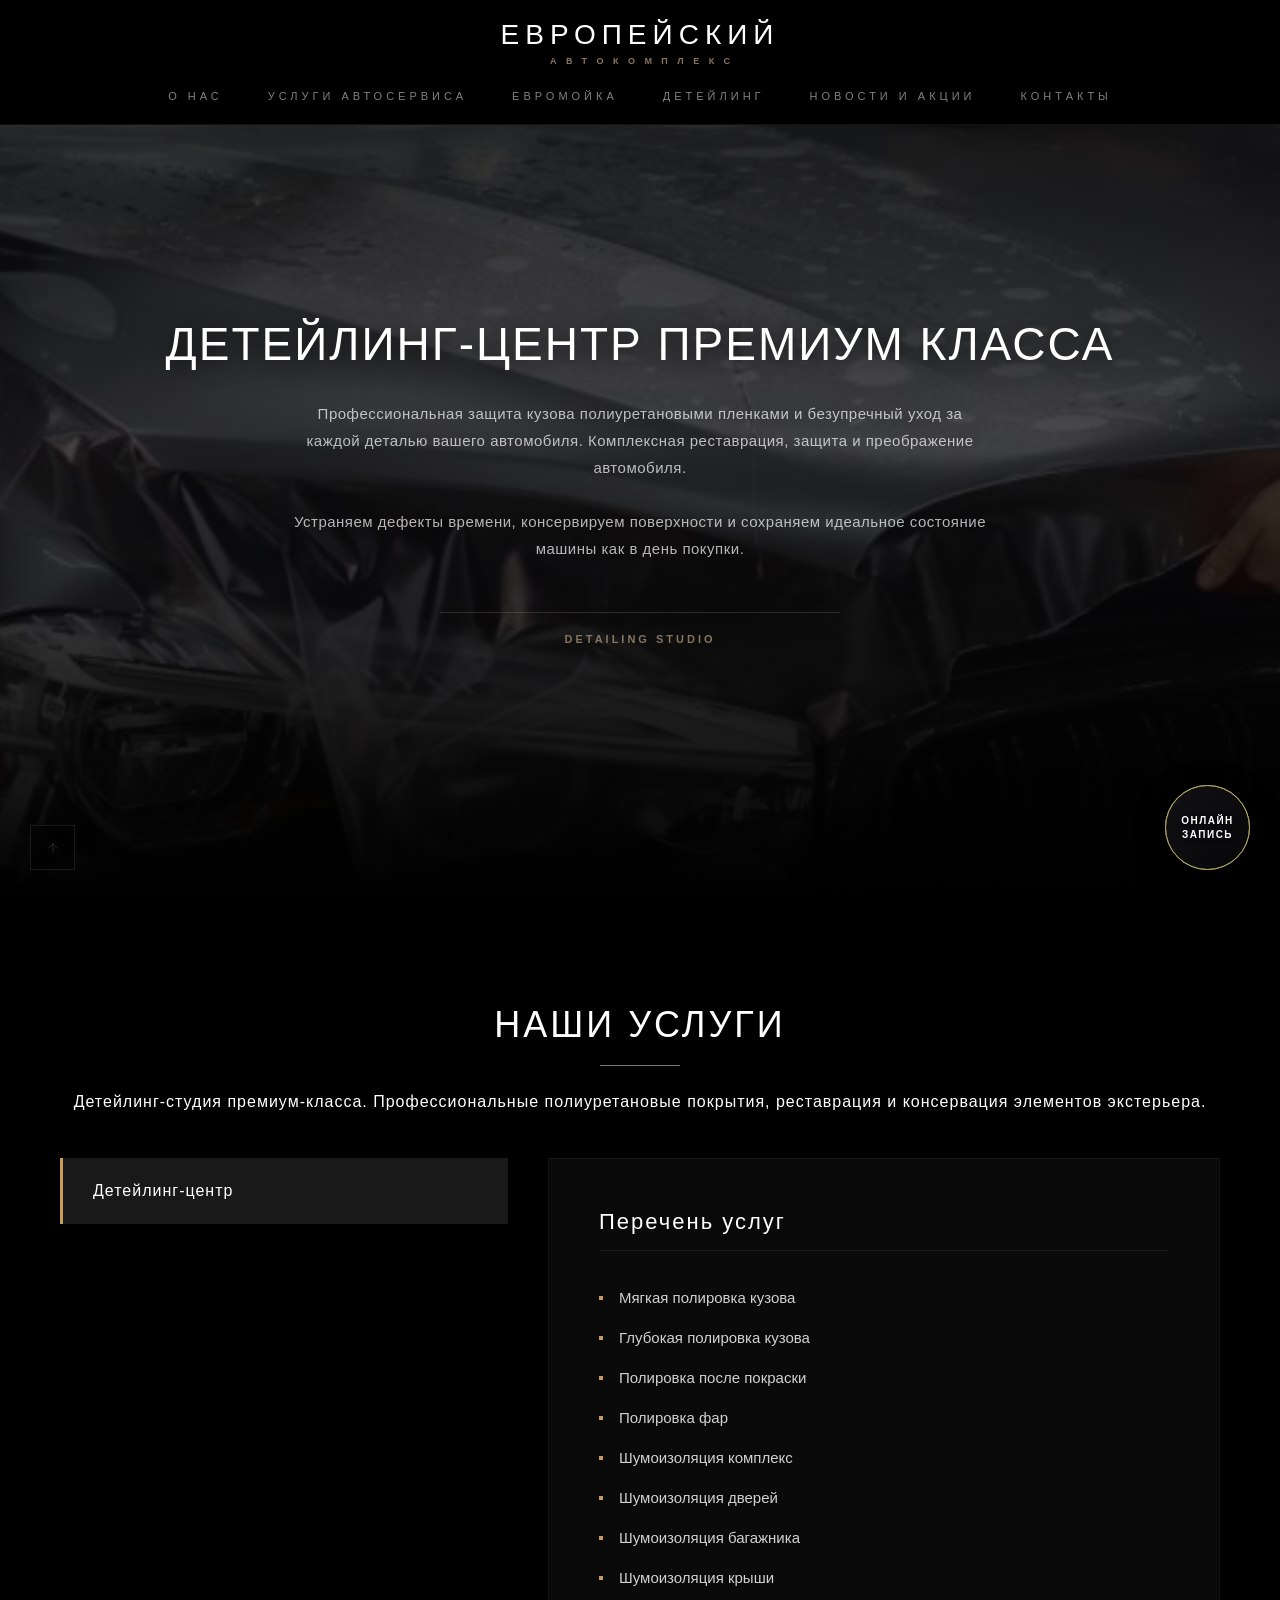
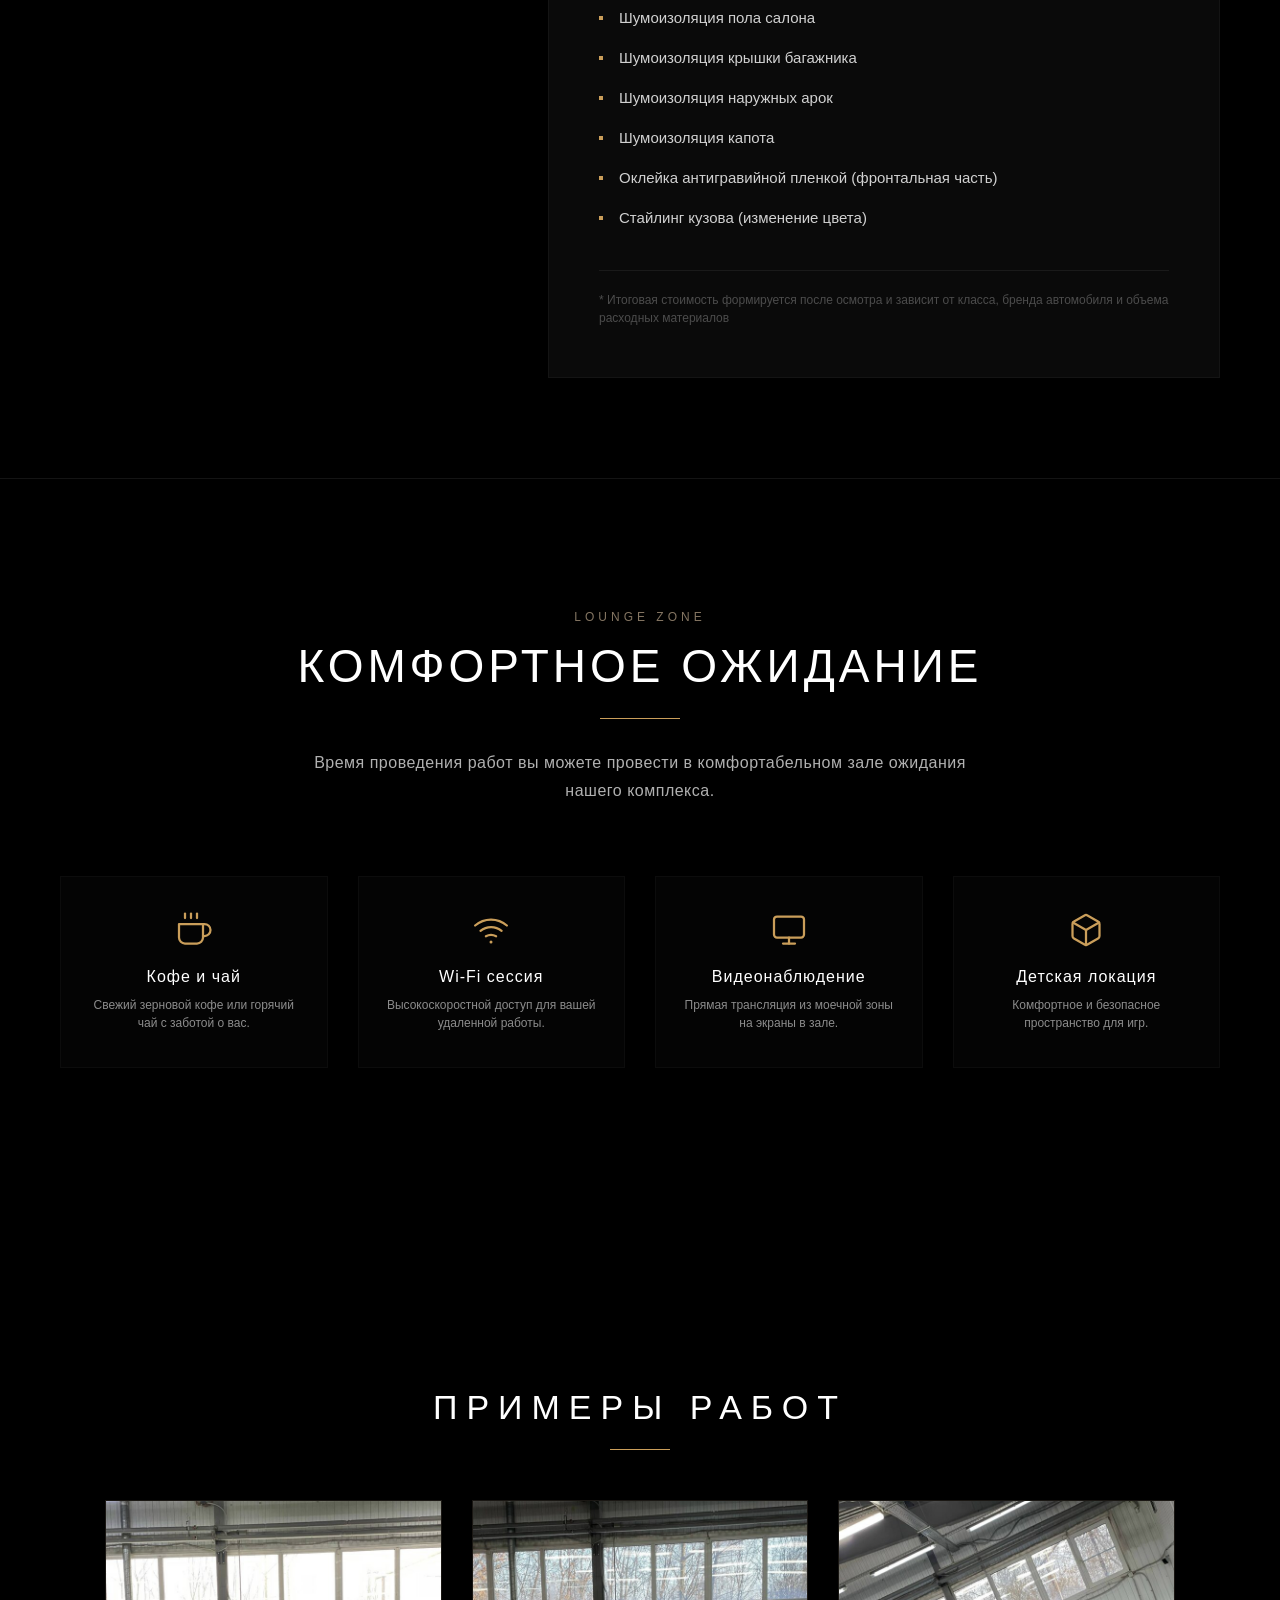
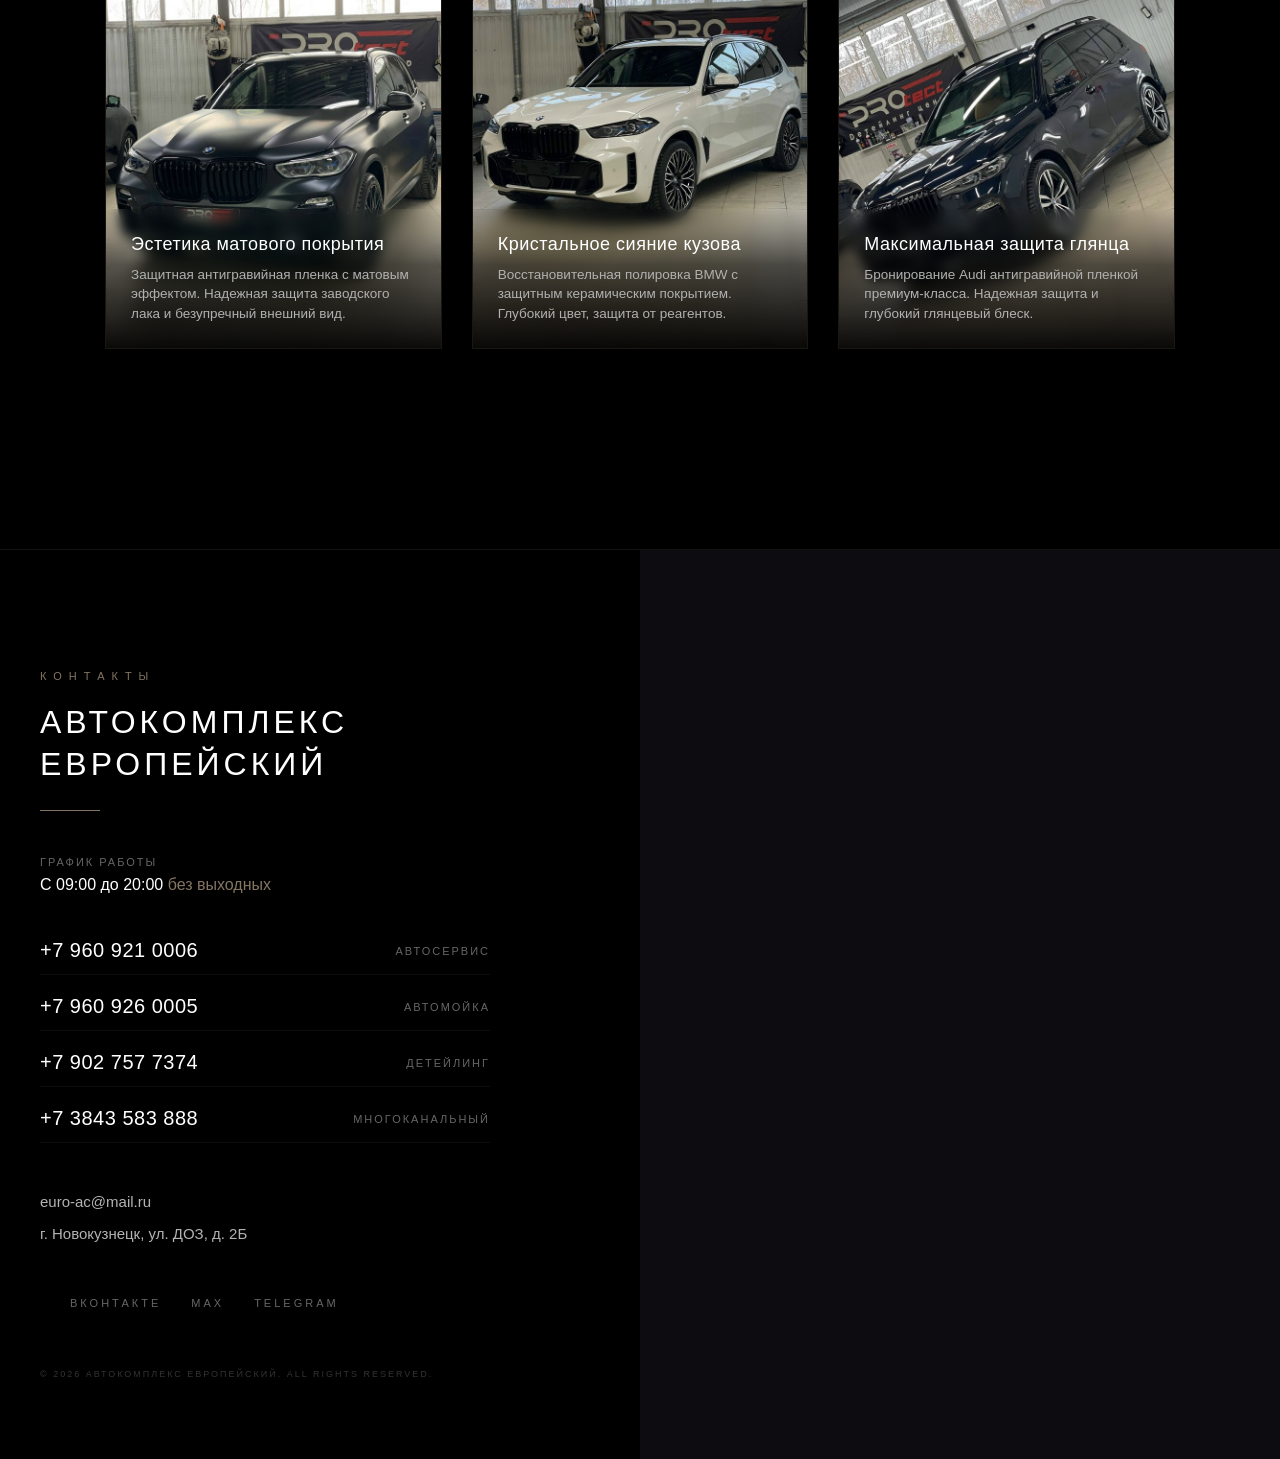
==== commit 22760466: "Add files via upload" ====
--- a/detailing/detailing.html
+++ b/detailing/detailing.html
@@ -191,7 +191,7 @@
             
             <!-- Карточка 1 -->
             <div class="eurowash-portfolio-item">
-                <img class="eurowash-portfolio-img" src="../images/KIp89D2U6u9i5lnKeVz-.jpg" alt="Оклейка автомобиля матовой антигравийной пленкой в детейлинг-центре Европейский Новокузнецк">
+                <img class="eurowash-portfolio-img" src="../images/5.jpg" alt="Оклейка автомобиля матовой антигравийной пленкой в детейлинг-центре Европейский Новокузнецк">
                 <div class="eurowash-portfolio-content">
                     <h3 class="eurowash-portfolio-title">Эстетика матового покрытия</h3>
                     <p class="eurowash-portfolio-text">Защитная антигравийная пленка с матовым эффектом. Надежная защита заводского лака и безупречный внешний вид.</p>
@@ -200,7 +200,7 @@
 
             <!-- Карточка 2 -->
             <div class="eurowash-portfolio-item">
-                <img class="eurowash-portfolio-img" src="../images/Ao55FNGRckHCkM8zNSPq.jpg" alt="Восстановительная полировка кузова автомобиля BMW с нанесением керамики на ул. ДОЗ 2Б">
+                <img class="eurowash-portfolio-img" src="../images/4.jpg" alt="Восстановительная полировка кузова автомобиля BMW с нанесением керамики на ул. ДОЗ 2Б">
                 <div class="eurowash-portfolio-content">
                     <h3 class="eurowash-portfolio-title">Кристальное сияние кузова</h3>
                     <p class="eurowash-portfolio-text">Восстановительная полировка BMW с защитным керамическим покрытием. Глубокий цвет, защита от реагентов.</p>
@@ -209,7 +209,7 @@
 
             <!-- Карточка 3 -->
             <div class="eurowash-portfolio-item">
-                <img class="eurowash-portfolio-img" src="../images/OlDW3I20HmL8QSIwO9Zn.jpg" alt="Бронирование кузова автомобиля Audi глянцевой полиуретановой пленкой премиум-класса">
+                <img class="eurowash-portfolio-img" src="../images/6.jpg" alt="Бронирование кузова автомобиля Audi глянцевой полиуретановой пленкой премиум-класса">
                 <div class="eurowash-portfolio-content">
                     <h3 class="eurowash-portfolio-title">Максимальная защита глянца</h3>
 <p class="eurowash-portfolio-text">Бронирование Audi антигравийной пленкой премиум-класса. Надежная защита и глубокий глянцевый блеск.</p>
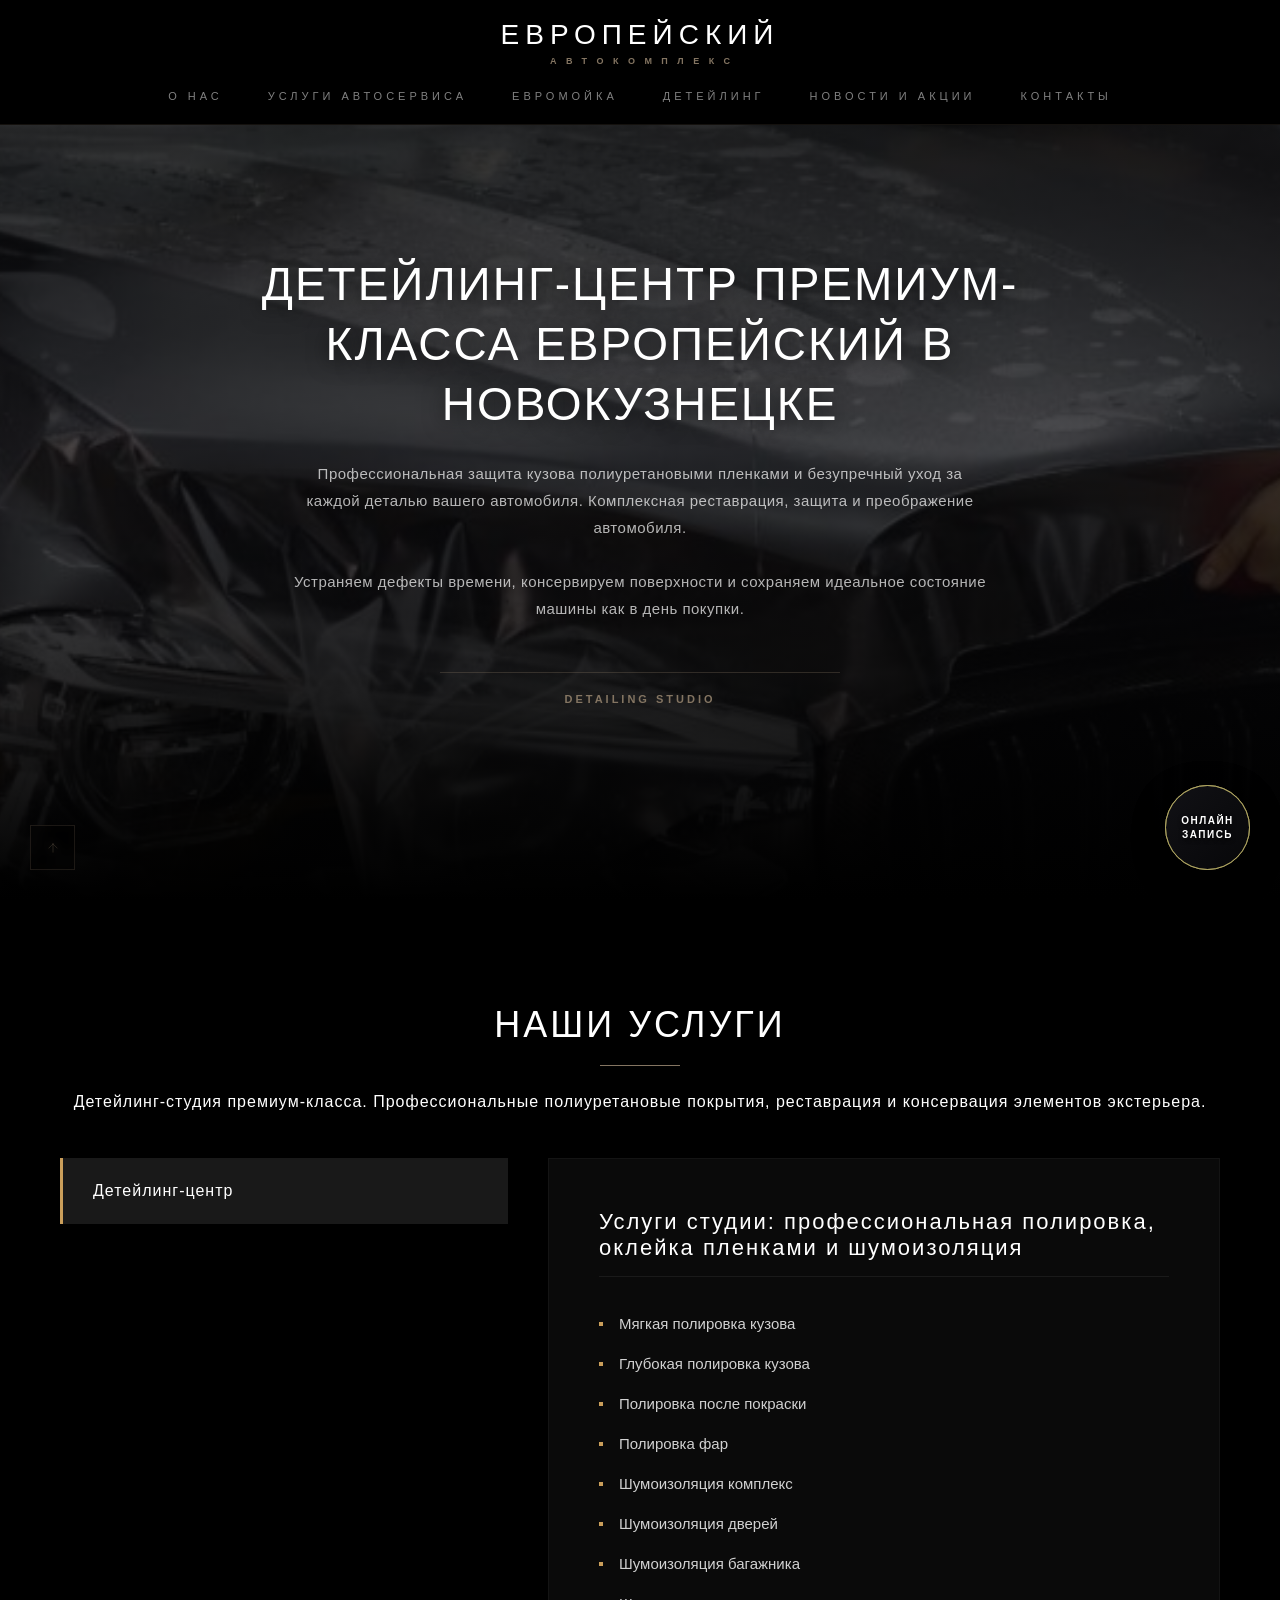
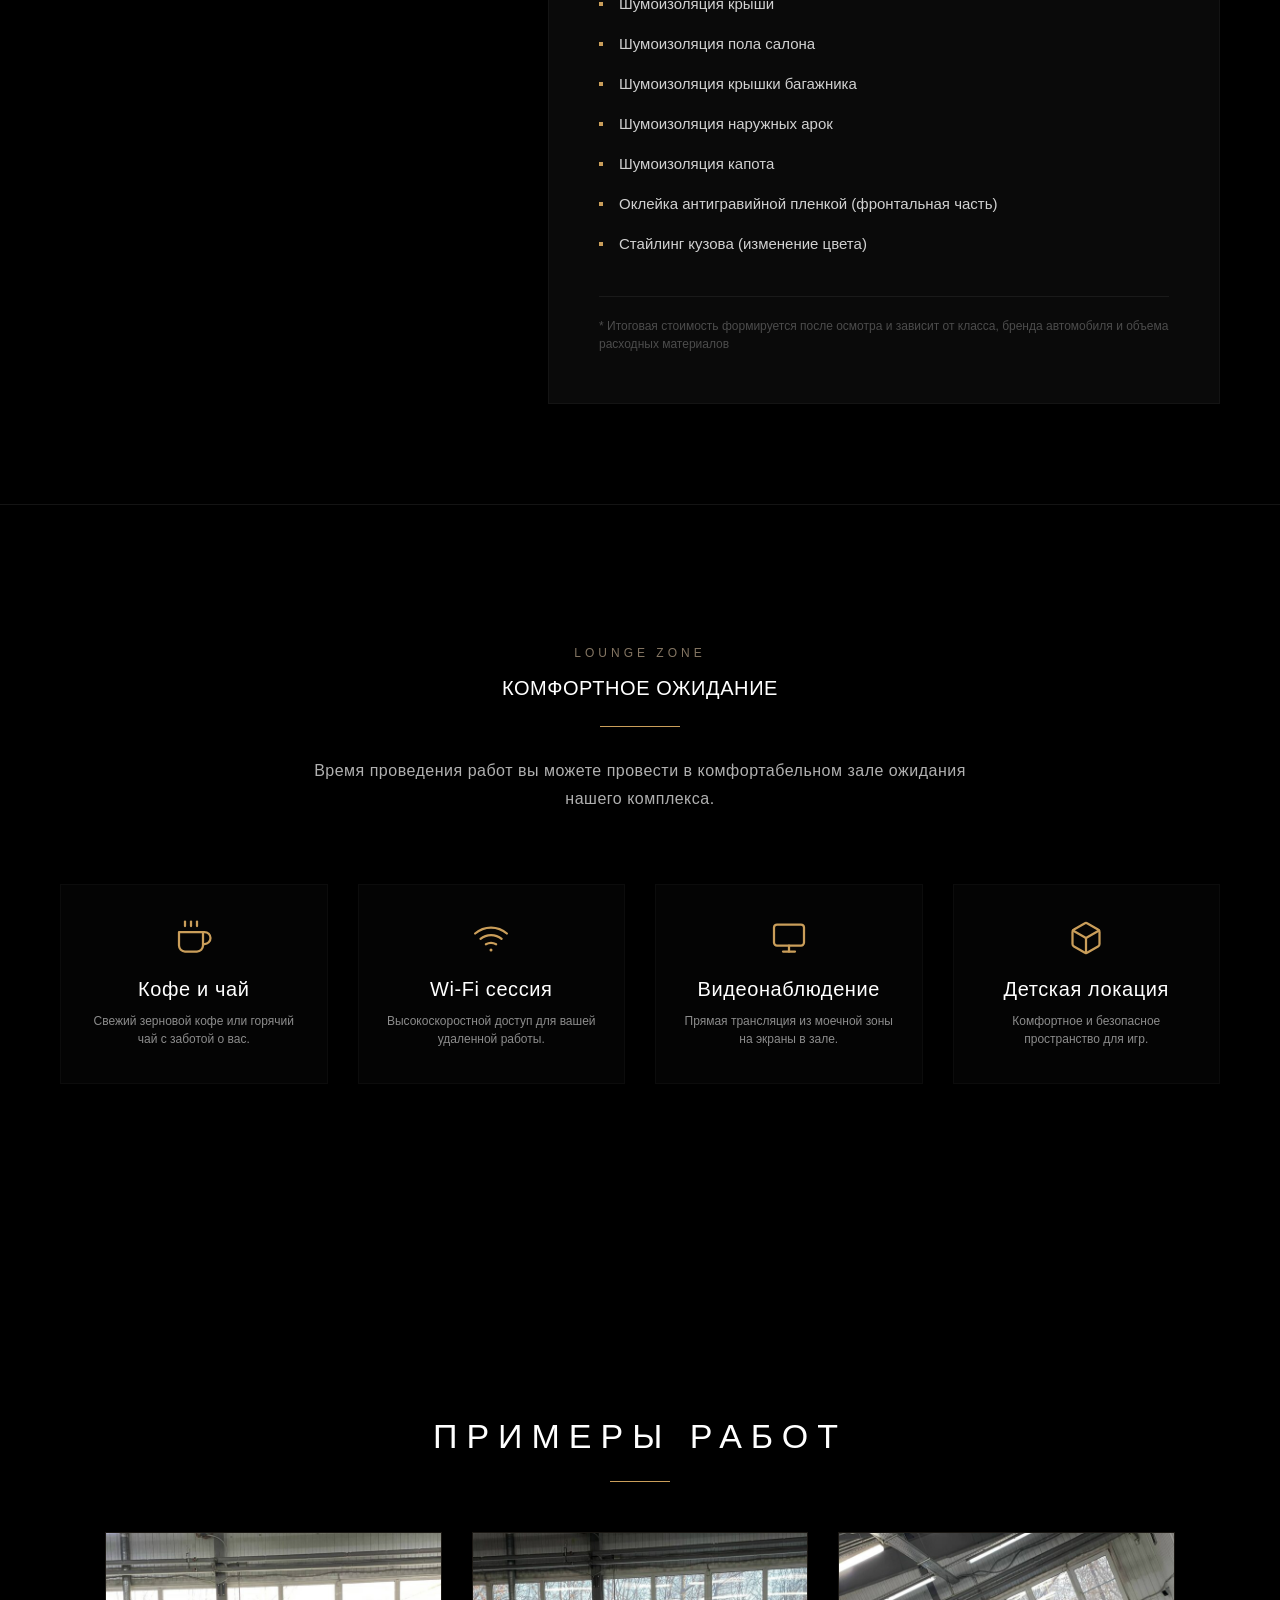
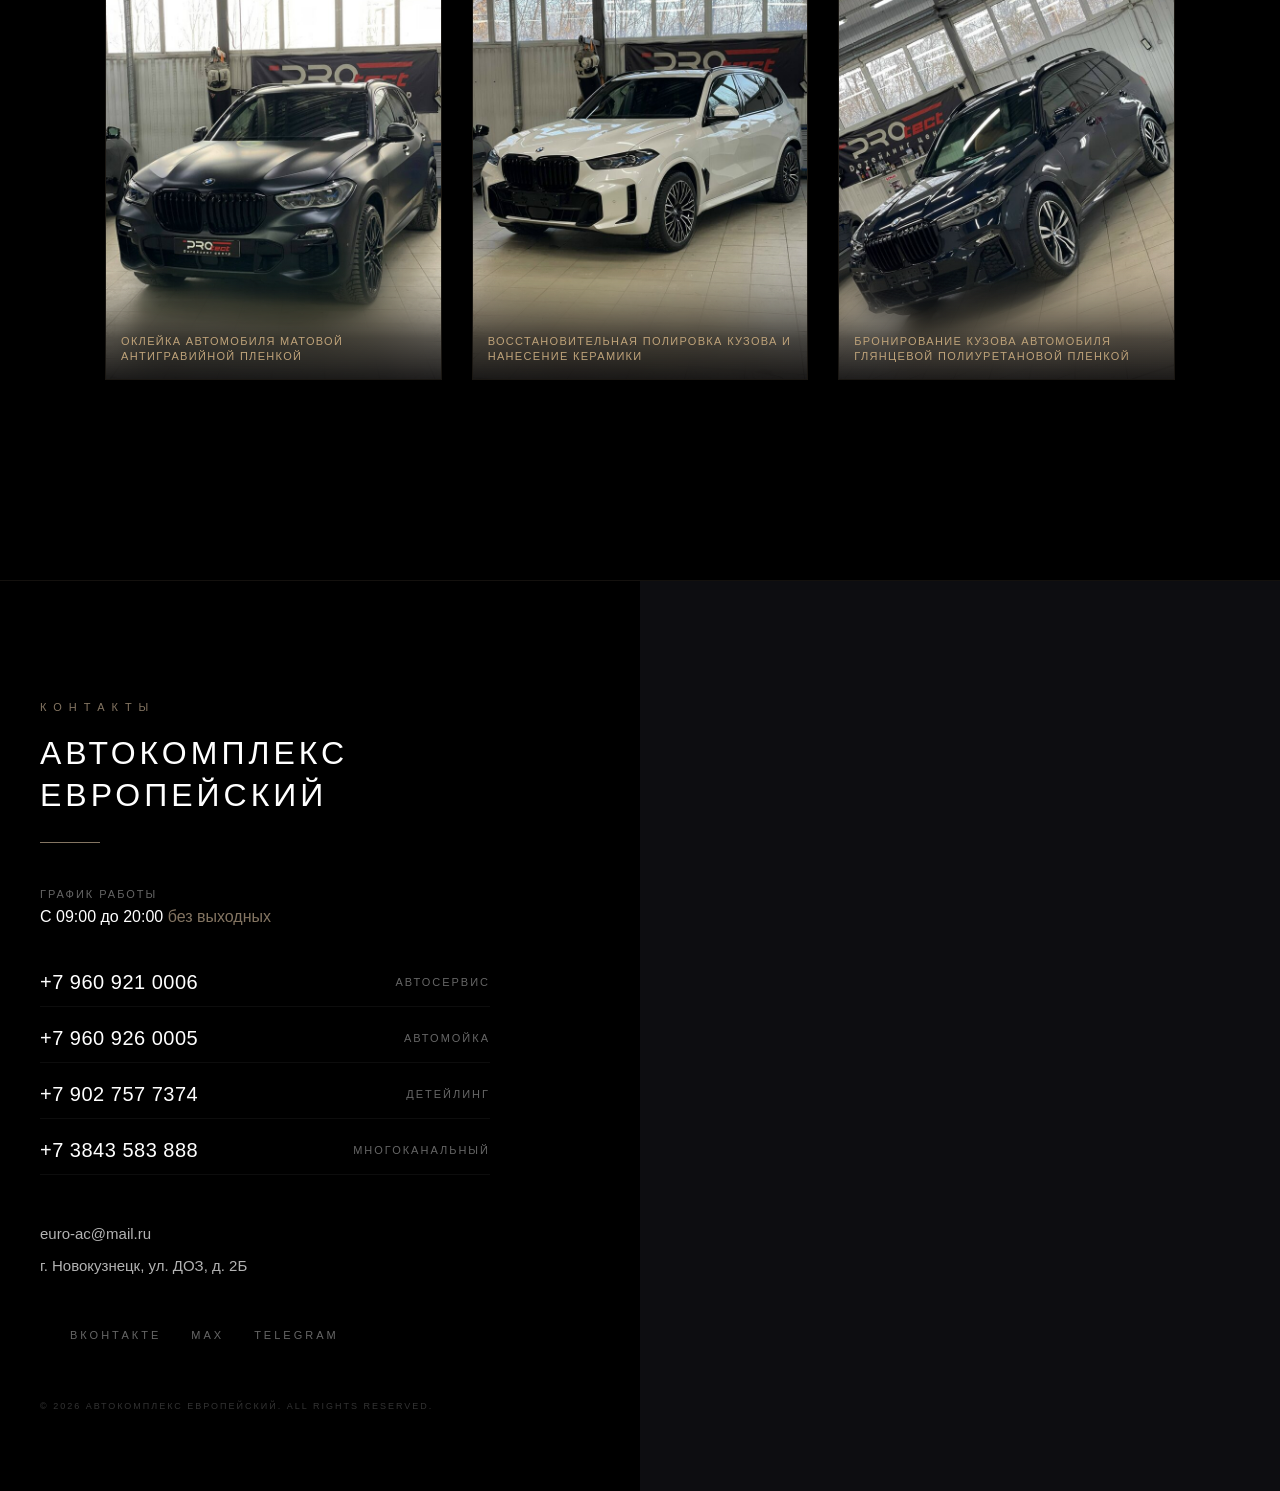
==== commit aa286280: "Add files via upload" ====
--- a/detailing/detailing.html
+++ b/detailing/detailing.html
@@ -20,9 +20,11 @@
 <meta name="description" content="Детейлинг-центр премиум-класса в автокомплексе Европейский на ДОЗ. Восстановительная полировка, бронирование антигравийными полиуретановыми пленками, комплексная шумоизоляция салона.">
 <link rel="canonical" href="https://euro-ac.ru">
     <link rel="stylesheet" href="../style.css">
-   <!-- Иконка для вкладки браузера (Favicon) из фото комплекса -->
-   <link rel="icon" type="image/jpeg" href="../images/3.jpg">
-   <link rel="apple-touch-icon" href="../images/3.jpg">
+   <!-- Круглая иконка для поиска Яндекса и вкладок -->
+<link rel="icon" type="image/png" href="/images/ab.png">
+
+<!-- Круглая иконка для смартфонов Apple и Android -->
+<link rel="apple-touch-icon" href="/images/ab.png">
 </head>
 <body>
 
@@ -55,7 +57,7 @@
         <div class="hero-overlay"></div>
         <div class="hero-content">
             <h1 class="hero-title" style="font-weight: 300 !important; letter-spacing: 2px !important; text-transform: none !important;">
-                ДЕТЕЙЛИНГ-ЦЕНТР ПРЕМИУМ КЛАССА
+                ДЕТЕЙЛИНГ-ЦЕНТР ПРЕМИУМ-КЛАССА ЕВРОПЕЙСКИЙ В НОВОКУЗНЕЦКЕ
             </h1>
             <p class="hero-text">
                 Профессиональная защита кузова полиуретановыми пленками и безупречный уход за каждой деталью вашего автомобиля. Комплексная реставрация, защита и преображение автомобиля.<br><br>
@@ -99,7 +101,7 @@
                 
                 <!-- СОДЕРЖИМОЕ КАТЕГОРИИ 1 -->
                 <div class="loft-panel-content active" id="cat-to">
-                    <h3 class="panel-inside-title">Перечень услуг</h3>
+                    <h3 class="panel-inside-title">Услуги студии: профессиональная полировка, оклейка пленками и шумоизоляция</h3>
                     <ul class="price-list-items">
                         <li>Мягкая полировка кузова</li>
                         <li>Глубокая полировка кузова</li>
@@ -193,8 +195,7 @@
             <div class="eurowash-portfolio-item">
                 <img class="eurowash-portfolio-img" src="../images/5.jpg" alt="Оклейка автомобиля матовой антигравийной пленкой в детейлинг-центре Европейский Новокузнецк">
                 <div class="eurowash-portfolio-content">
-                    <h3 class="eurowash-portfolio-title">Эстетика матового покрытия</h3>
-                    <p class="eurowash-portfolio-text">Защитная антигравийная пленка с матовым эффектом. Надежная защита заводского лака и безупречный внешний вид.</p>
+                    <h3 class="eurowash-portfolio-title">Оклейка автомобиля матовой антигравийной пленкой</h3>
                 </div>
             </div>
 
@@ -202,8 +203,7 @@
             <div class="eurowash-portfolio-item">
                 <img class="eurowash-portfolio-img" src="../images/4.jpg" alt="Восстановительная полировка кузова автомобиля BMW с нанесением керамики на ул. ДОЗ 2Б">
                 <div class="eurowash-portfolio-content">
-                    <h3 class="eurowash-portfolio-title">Кристальное сияние кузова</h3>
-                    <p class="eurowash-portfolio-text">Восстановительная полировка BMW с защитным керамическим покрытием. Глубокий цвет, защита от реагентов.</p>
+                    <h3 class="eurowash-portfolio-title">Восстановительная полировка кузова и нанесение керамики</h3>
                 </div>
             </div>
 
@@ -211,8 +211,7 @@
             <div class="eurowash-portfolio-item">
                 <img class="eurowash-portfolio-img" src="../images/6.jpg" alt="Бронирование кузова автомобиля Audi глянцевой полиуретановой пленкой премиум-класса">
                 <div class="eurowash-portfolio-content">
-                    <h3 class="eurowash-portfolio-title">Максимальная защита глянца</h3>
-<p class="eurowash-portfolio-text">Бронирование Audi антигравийной пленкой премиум-класса. Надежная защита и глубокий глянцевый блеск.</p>
+                    <h3 class="eurowash-portfolio-title">Бронирование кузова автомобиля глянцевой полиуретановой пленкой</h3>
                 </div>
             </div>
 
--- a/style.css
+++ b/style.css
@@ -3450,54 +3450,80 @@
 .eurowash-portfolio-item:hover .eurowash-portfolio-img {
     transform: scale(1.04) !important;
 }
+/* 1. РОДИТЕЛЬСКАЯ ПЛАШКА: ОПУСКАЕМ НИЖЕ И РАЗМЫВАЕМ ГРАНИЦУ ТОПОРА */
+/* 1. РОДИТЕЛЬСКАЯ ПЛАШКА: ОПУСКАЕМ НИЖЕ И РАЗМЫВАЕМ ГРАНИЦУ ТОПОРА */
 .eurowash-portfolio-content {
     position: absolute !important;
     bottom: 0 !important;
     left: 0 !important;
     width: 100% !important;
+    height: 30% !important;               /* Опустили высоту блюра до 30% карточки */
+    padding: 15px !important;
     box-sizing: border-box !important;
-    padding: 25px !important;
-    /* Мягкое бесшовное задымление снизу вверх без графичных границ */
-    background: linear-gradient(to top, rgba(0, 0, 0, 0.95) 0%, rgba(0, 0, 0, 0.6) 60%, rgba(0, 0, 0, 0) 100%) !important;
-    backdrop-filter: blur(6px) !important;
-    -webkit-backdrop-filter: blur(6px) !important;
-}
+    z-index: 3 !important;
+    
+    display: flex !important;
+    align-items: flex-end !important;
+    justify-content: flex-start !important;
+    
+    /* Мягкий градиент подложки */
+    background: linear-gradient(to top, 
+        rgba(10, 10, 12, 0.9) 0%, 
+        rgba(20, 18, 16, 0.5) 50%, 
+        rgba(0, 0, 0, 0) 100%) !important;
+    
+    /* Сама матовость (блюр) */
+    backdrop-filter: blur(10px) !important;
+    -webkit-backdrop-filter: blur(10px) !important;
+    
+    /* МАГИЯ РАСТВОРЕНИЯ БЛЮРА: эта маска делает так, что само размытие плавно тает кверху, уничтожая топор */
+    -webkit-mask-image: linear-gradient(to top, rgba(0,0,0,1) 0%, rgba(0,0,0,1) 30%, rgba(0,0,0,0) 100%) !important;
+    mask-image: linear-gradient(to top, rgba(0,0,0,1) 0%, rgba(0,0,0,1) 30%, rgba(0,0,0,0) 100%) !important;
+    
+    transition: all 0.4s ease-in-out;
+}
+
+/* 2. ЗАГОЛОВОК: ПРОСТО УЛЬТРАТОНКИЙ БРОНЗОВЫЙ ТЕКСТ (БЕЗ НАЛОЖЕНИЙ И ПРЫЖКОВ) */
 .eurowash-portfolio-title {
     font-family: inherit !important;
-    font-weight: 500 !important;
-    font-size: 18px !important;
-    color: #FFFFFF !important;
-    margin: 0 0 10px 0 !important;
-    text-transform: none !important;
-    letter-spacing: 0.5px !important;
-}
-.eurowash-portfolio-text {
-    font-family: inherit !important;
-    font-weight: 300 !important;
-    font-size: 13.5px !important;
-    color: #B0B0B0 !important;
-    line-height: 1.45 !important;
+    font-weight: 200 !important;          /* Ультратонкое премиальное начертание */
+    font-size: 11px !important;           /* Ювелирный размер подписи */
+    color: #bfa37a !important;            /* Благородная фирменная бронза */
     margin: 0 !important;
-}
-
+    padding: 0 !important;                /* Сбросили паддинги, которые ломали мобилку */
+    text-transform: uppercase !important; /* Строгий благородный капс */
+    letter-spacing: 0.12em !important;    /* Роскошный широкий разлет букв */
+    line-height: 1.4 !important;
+    text-align: left !important;          /* Строго по левому краю */
+    position: relative !important;        
+    width: 100% !important;
+    z-index: 4 !important;
+}
+
+/* 3. ОЧИЩЕННЫЙ И НАПРАВЛЕННЫЙ МОБИЛЬНЫЙ АДАПТИВ ДЛЯ СМАРТФОНОВ */
 @media (max-width: 768px) {
+    /* Перестраиваем сетку на телефонах в одну строгую колонку */
     .eurowash-portfolio-grid {
         grid-template-columns: 1fr !important;
         gap: 20px !important;
     }
+    
+    /* Делаем карточки на смартфонах идеально квадратными */
     .eurowash-portfolio-item {
-        aspect-ratio: 1/1 !important;
-    }
+        aspect-ratio: 1 / 1 !important;
+    }
+    
+    /* Подтягиваем дымку на мобильном экране для идеального контраста букв */
     .eurowash-portfolio-content {
+        height: 45% !important;
         padding: 15px !important;
     }
+    
+    /* Делаем шрифт на смартфонах чуть плотнее, чтобы бронза горела и не исчезала */
     .eurowash-portfolio-title {
-        font-size: 15px !important;
-        margin-bottom: 6px !important;
-    }
-    .eurowash-portfolio-text {
-        font-size: 11.5px !important;
-        line-height: 1.35 !important;
+        font-size: 12px !important;
+        font-weight: 400 !important;       
+        letter-spacing: 0.1em !important;
     }
 }
 
@@ -3748,4 +3774,20 @@
         line-height: 1.4 !important;
         letter-spacing: 1px !important;
     }
-}+}
+
+    /* УМЕНЬШЕНИЕ КРУПНЫХ ЗАГОЛОВКОВ НА ШИНАХ, ЧТОБЫ ОНИ ВЛЕЗАЛИ В ОДНУ СТРОКУ */
+    .section-title, 
+    h2 {
+        font-size: 20px !important;           /* Сжимаем размер букв на телефонах, чтобы слово влезло */
+        line-height: 1.3 !important;
+        letter-spacing: 0.03em !important;
+        word-wrap: normal !important;        /* Запрещаем некрасивый разрыв слов */
+    }    /* УМЕНЬШЕНИЕ КРУПНЫХ ЗАГОЛОВКОВ НА ШИНАХ, ЧТОБЫ ОНИ ВЛЕЗАЛИ В ОДНУ СТРОКУ */
+    .section-title, 
+    h2 {
+        font-size: 20px !important;           /* Сжимаем размер букв на телефонах, чтобы слово влезло */
+        line-height: 1.3 !important;
+        letter-spacing: 0.03em !important;
+        word-wrap: normal !important;        /* Запрещаем некрасивый разрыв слов */
+    }
